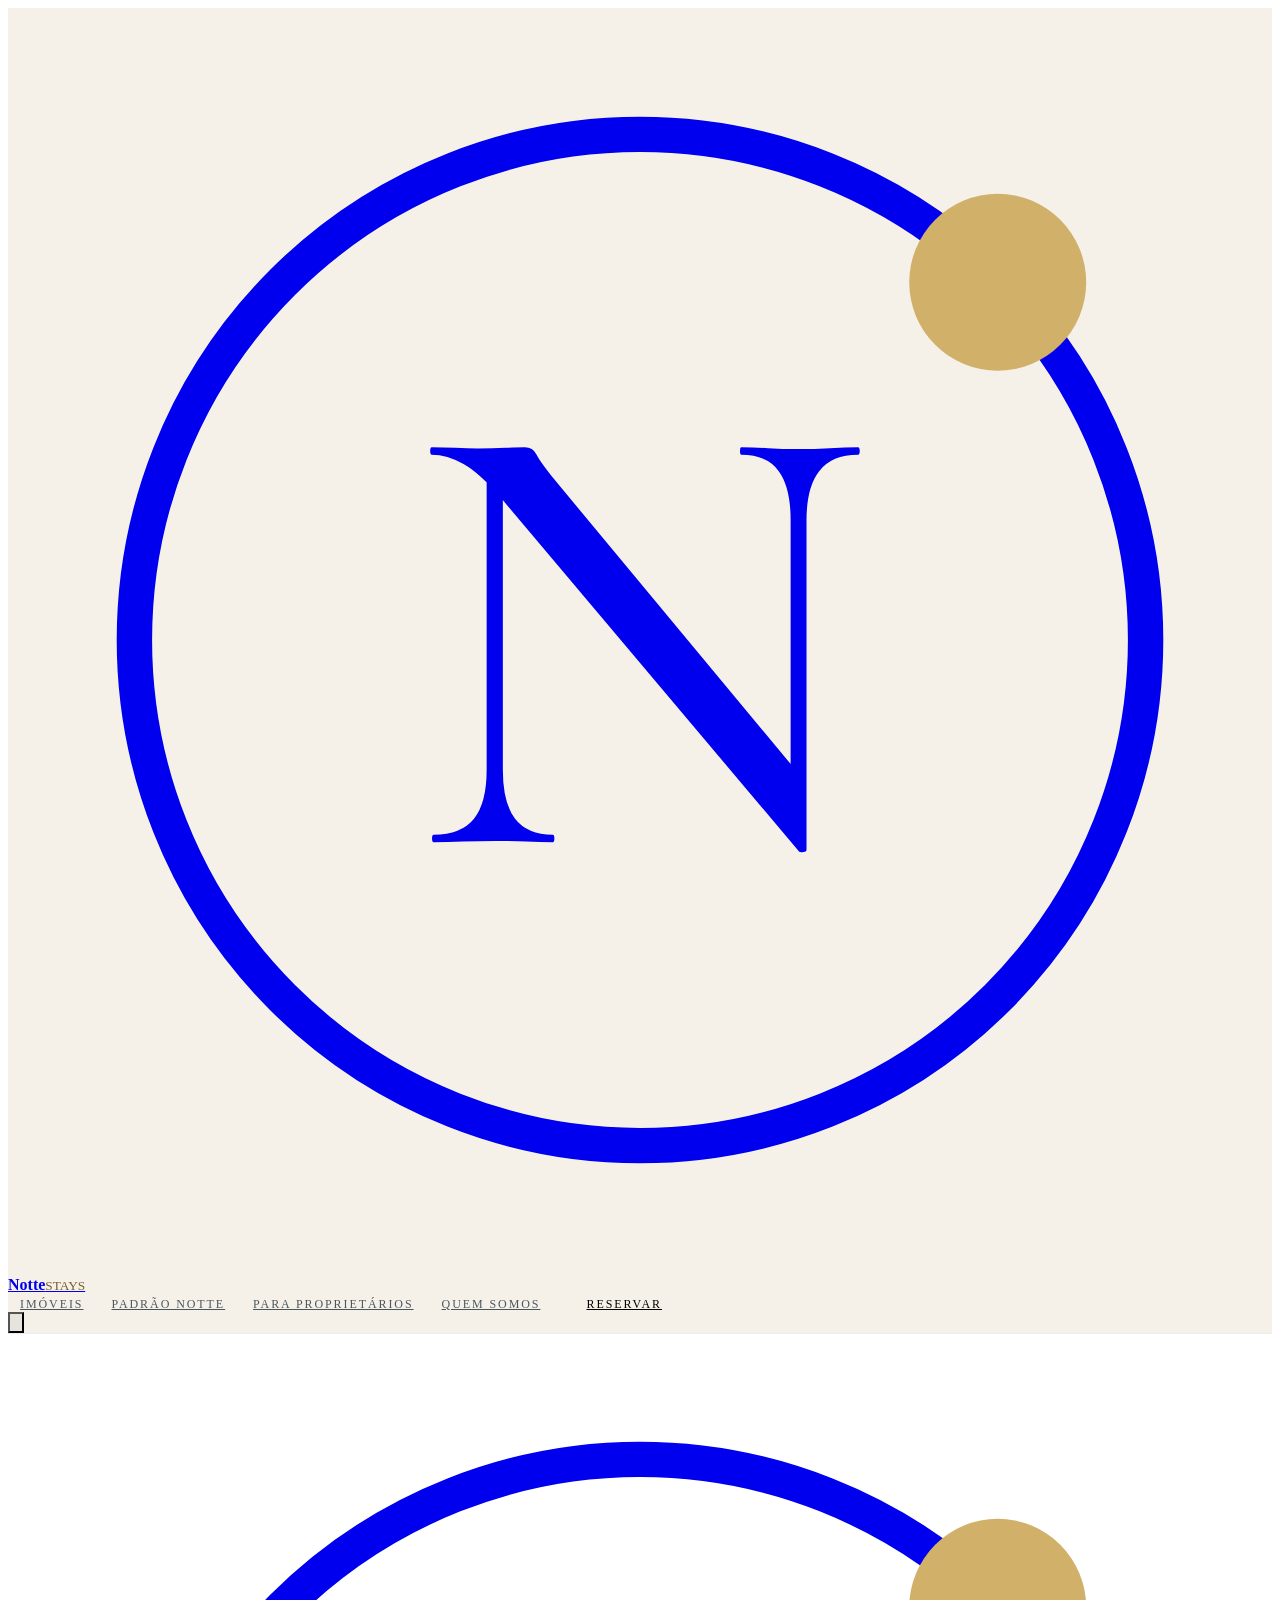
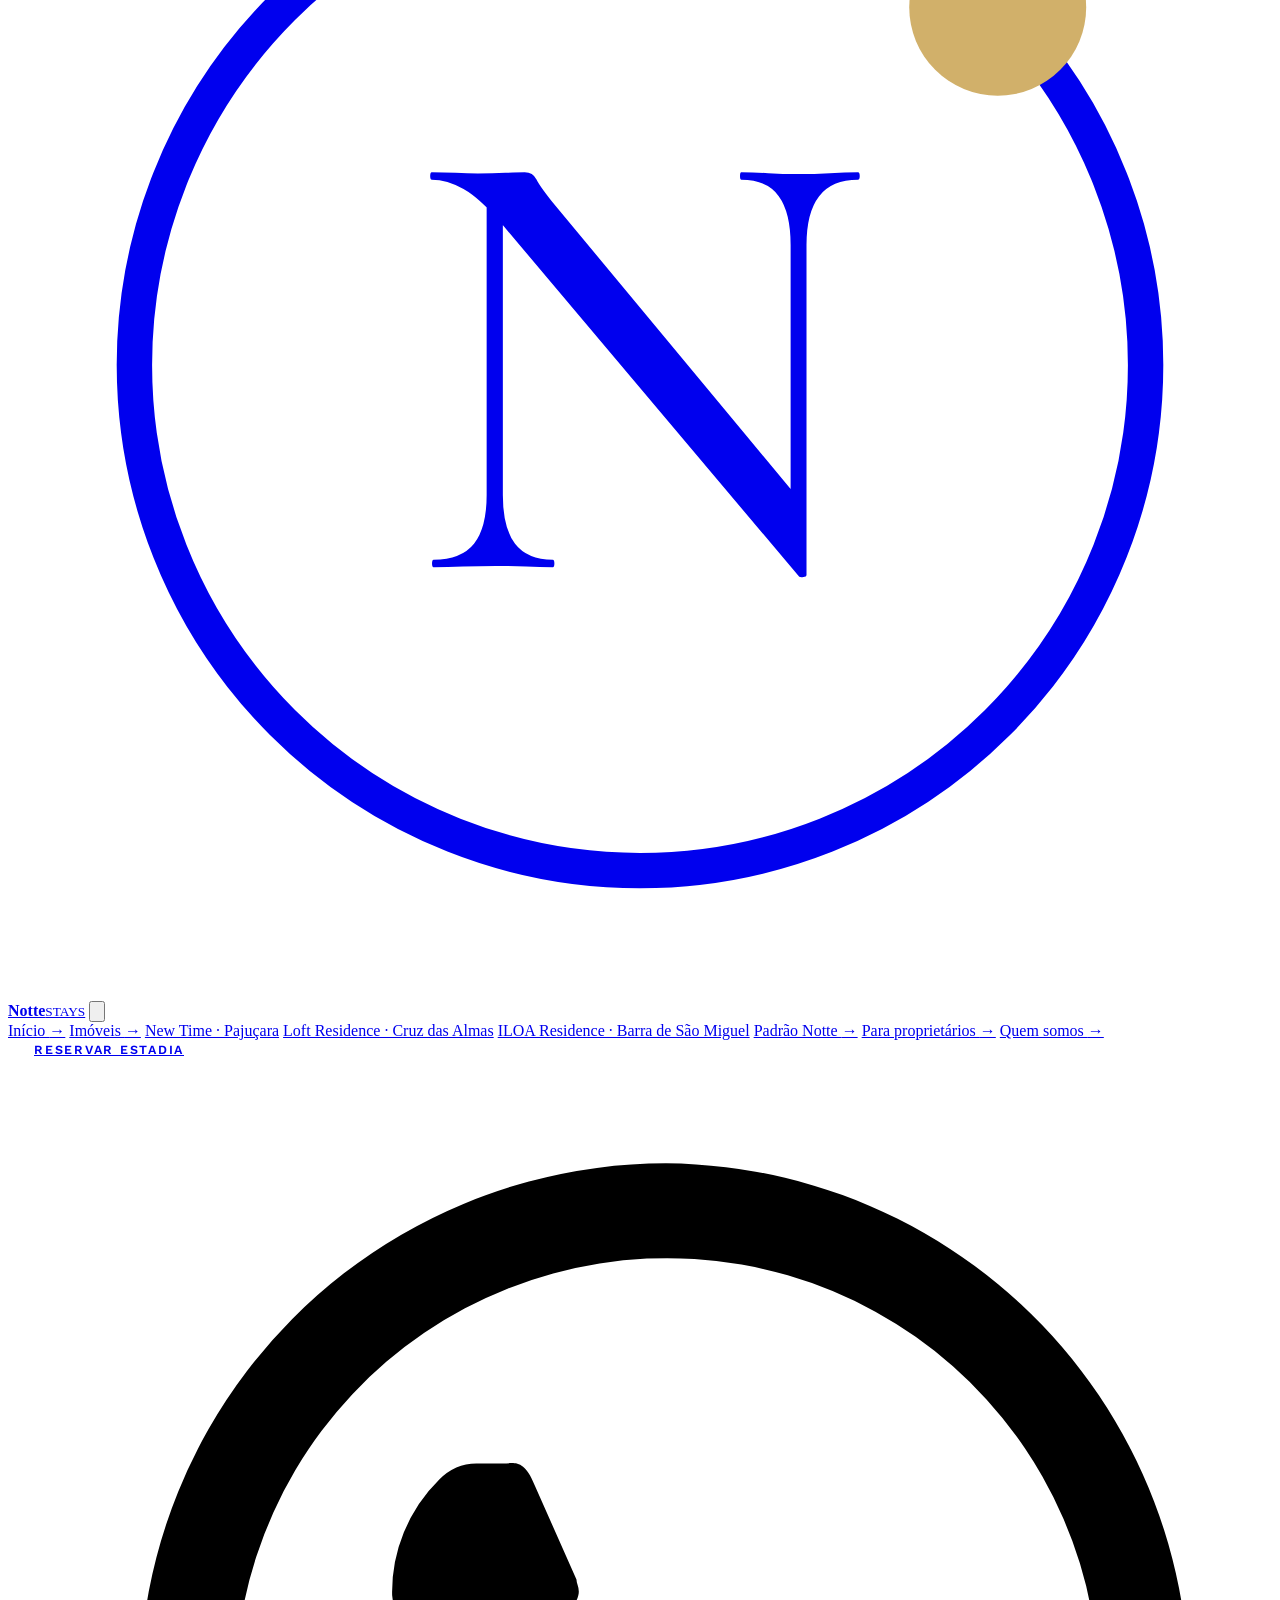
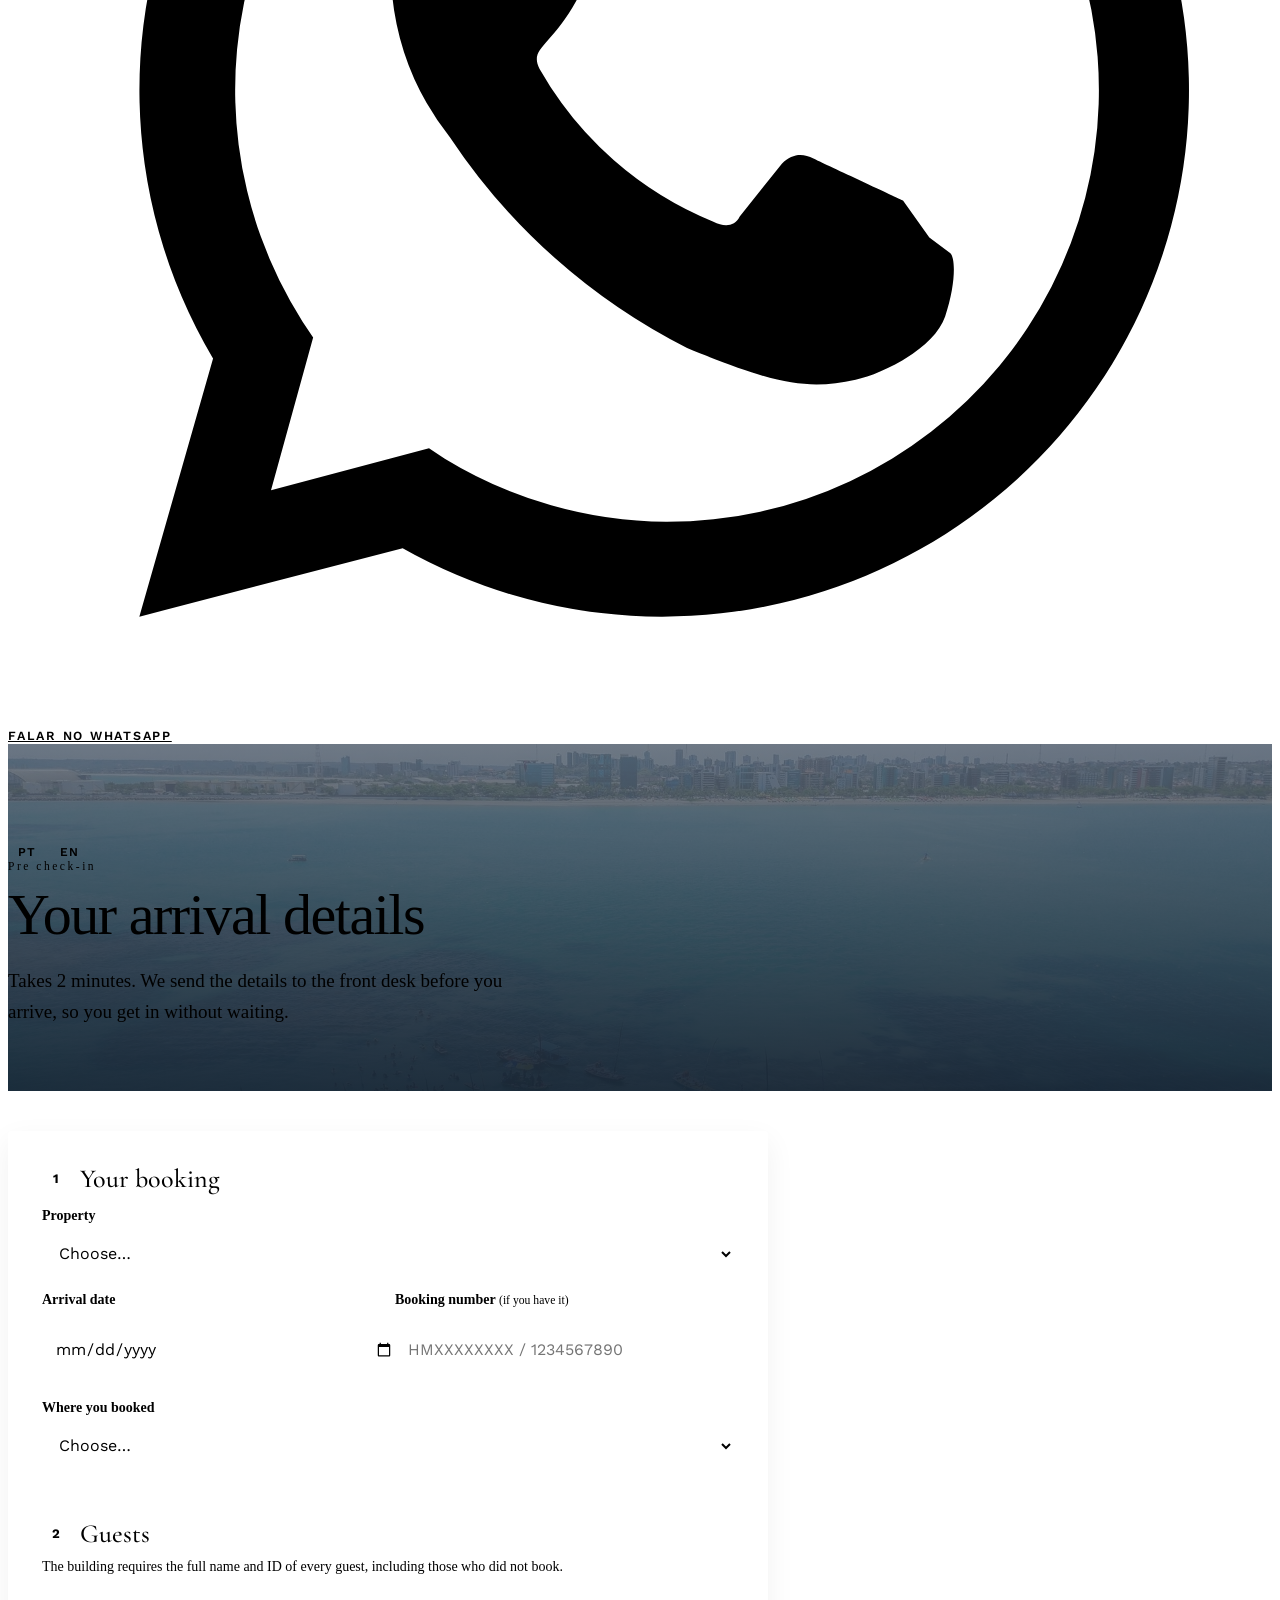
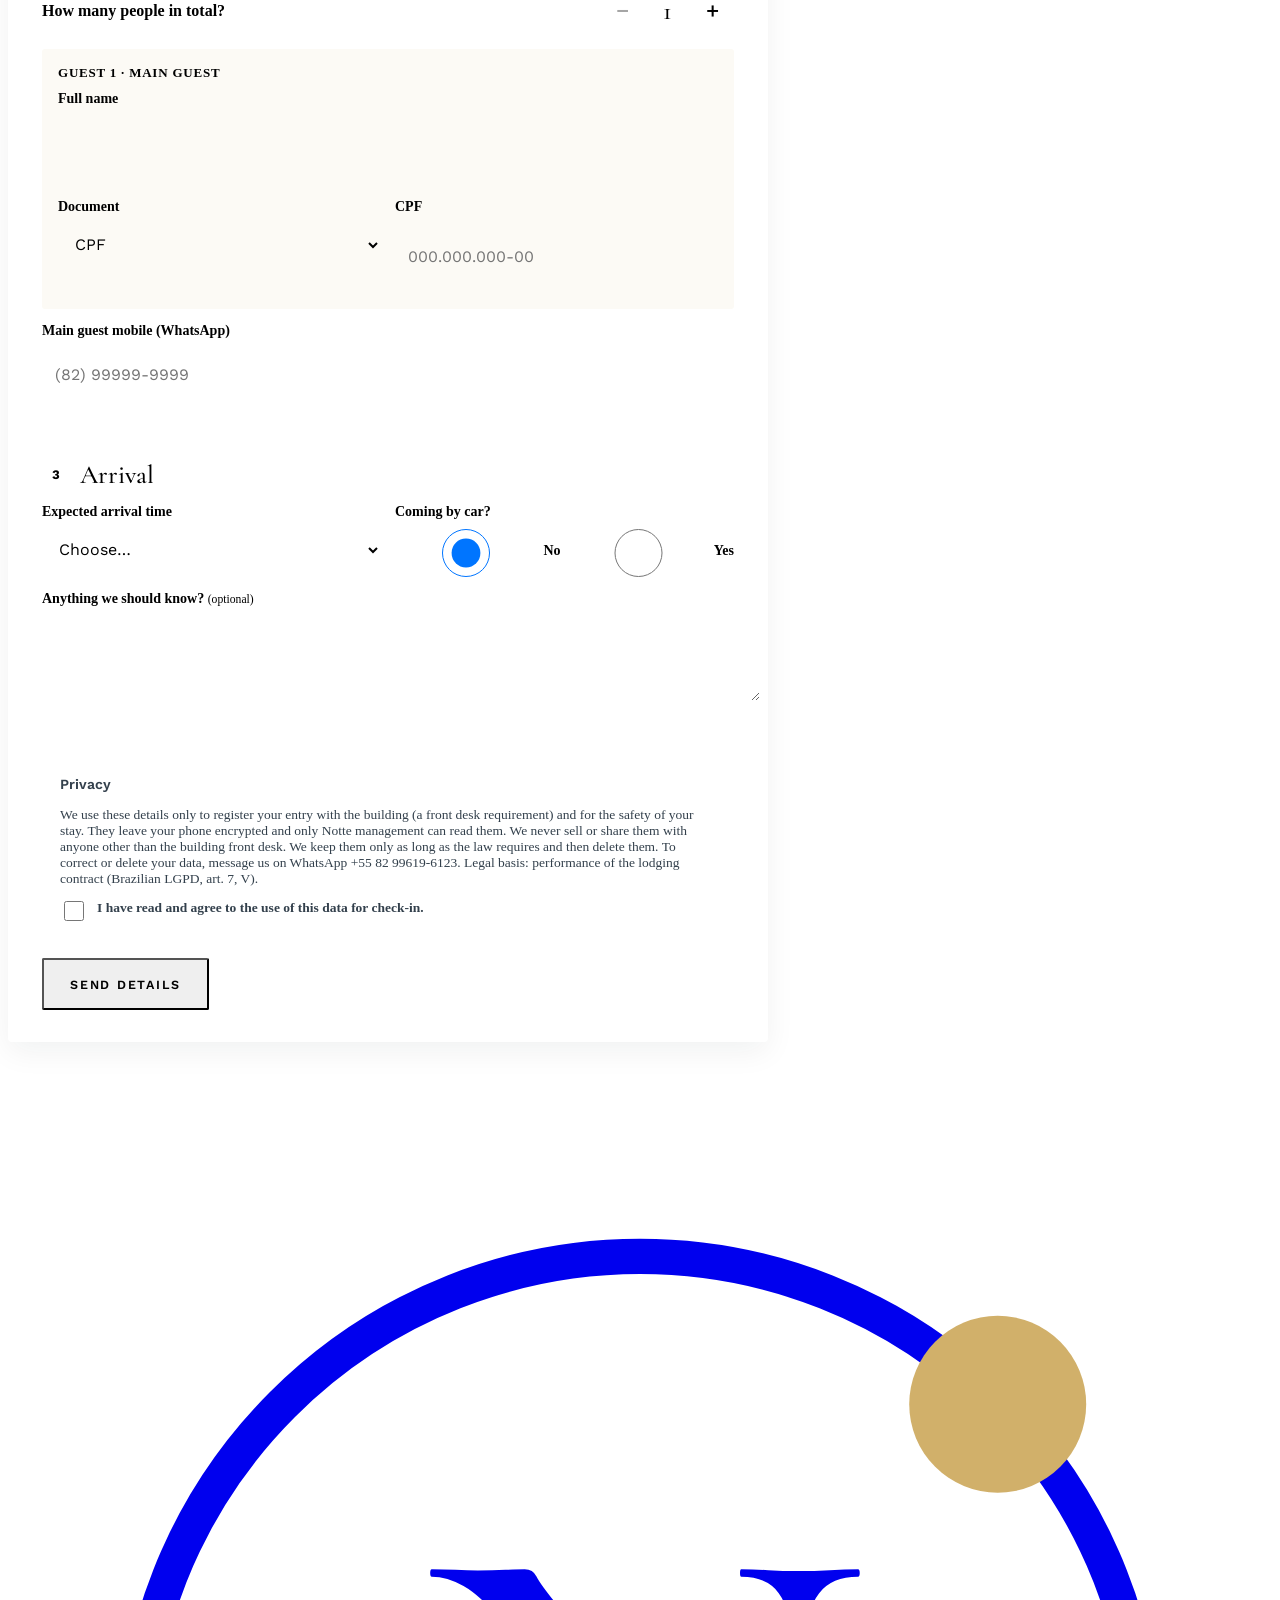
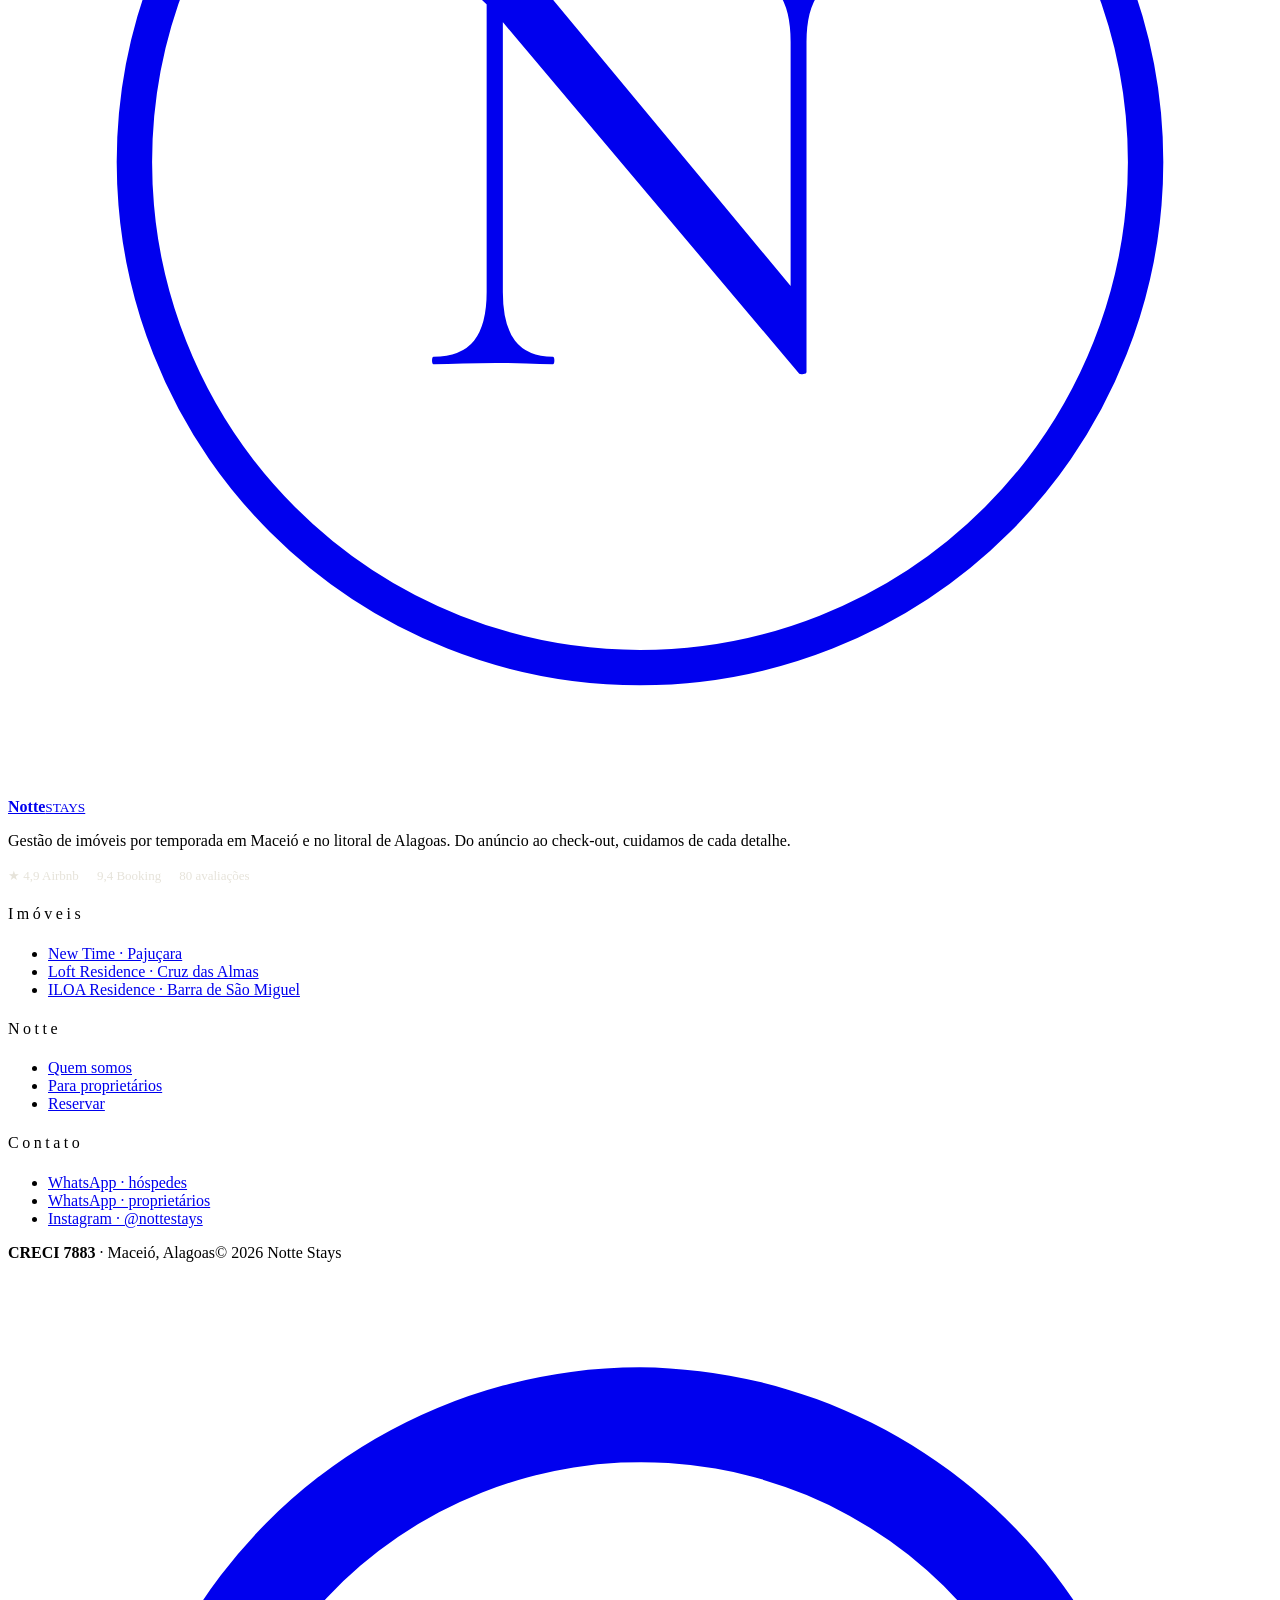
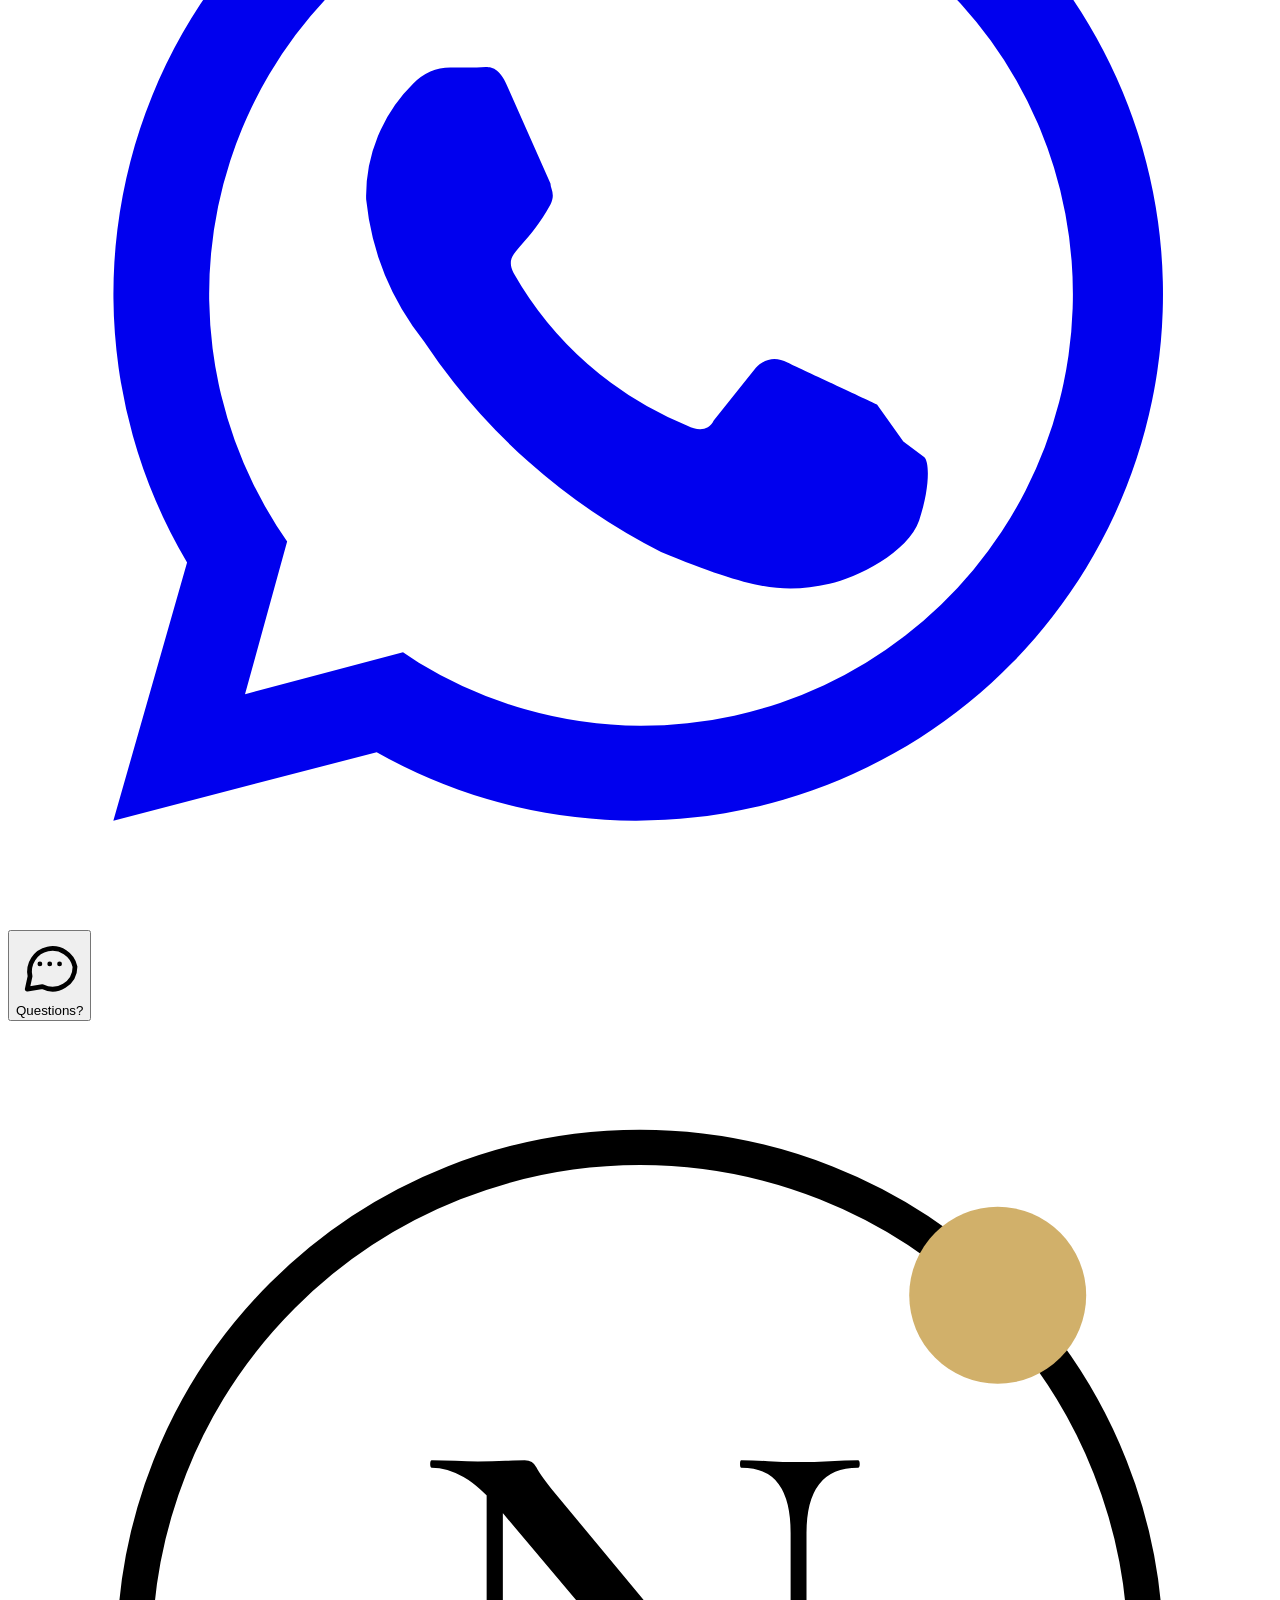
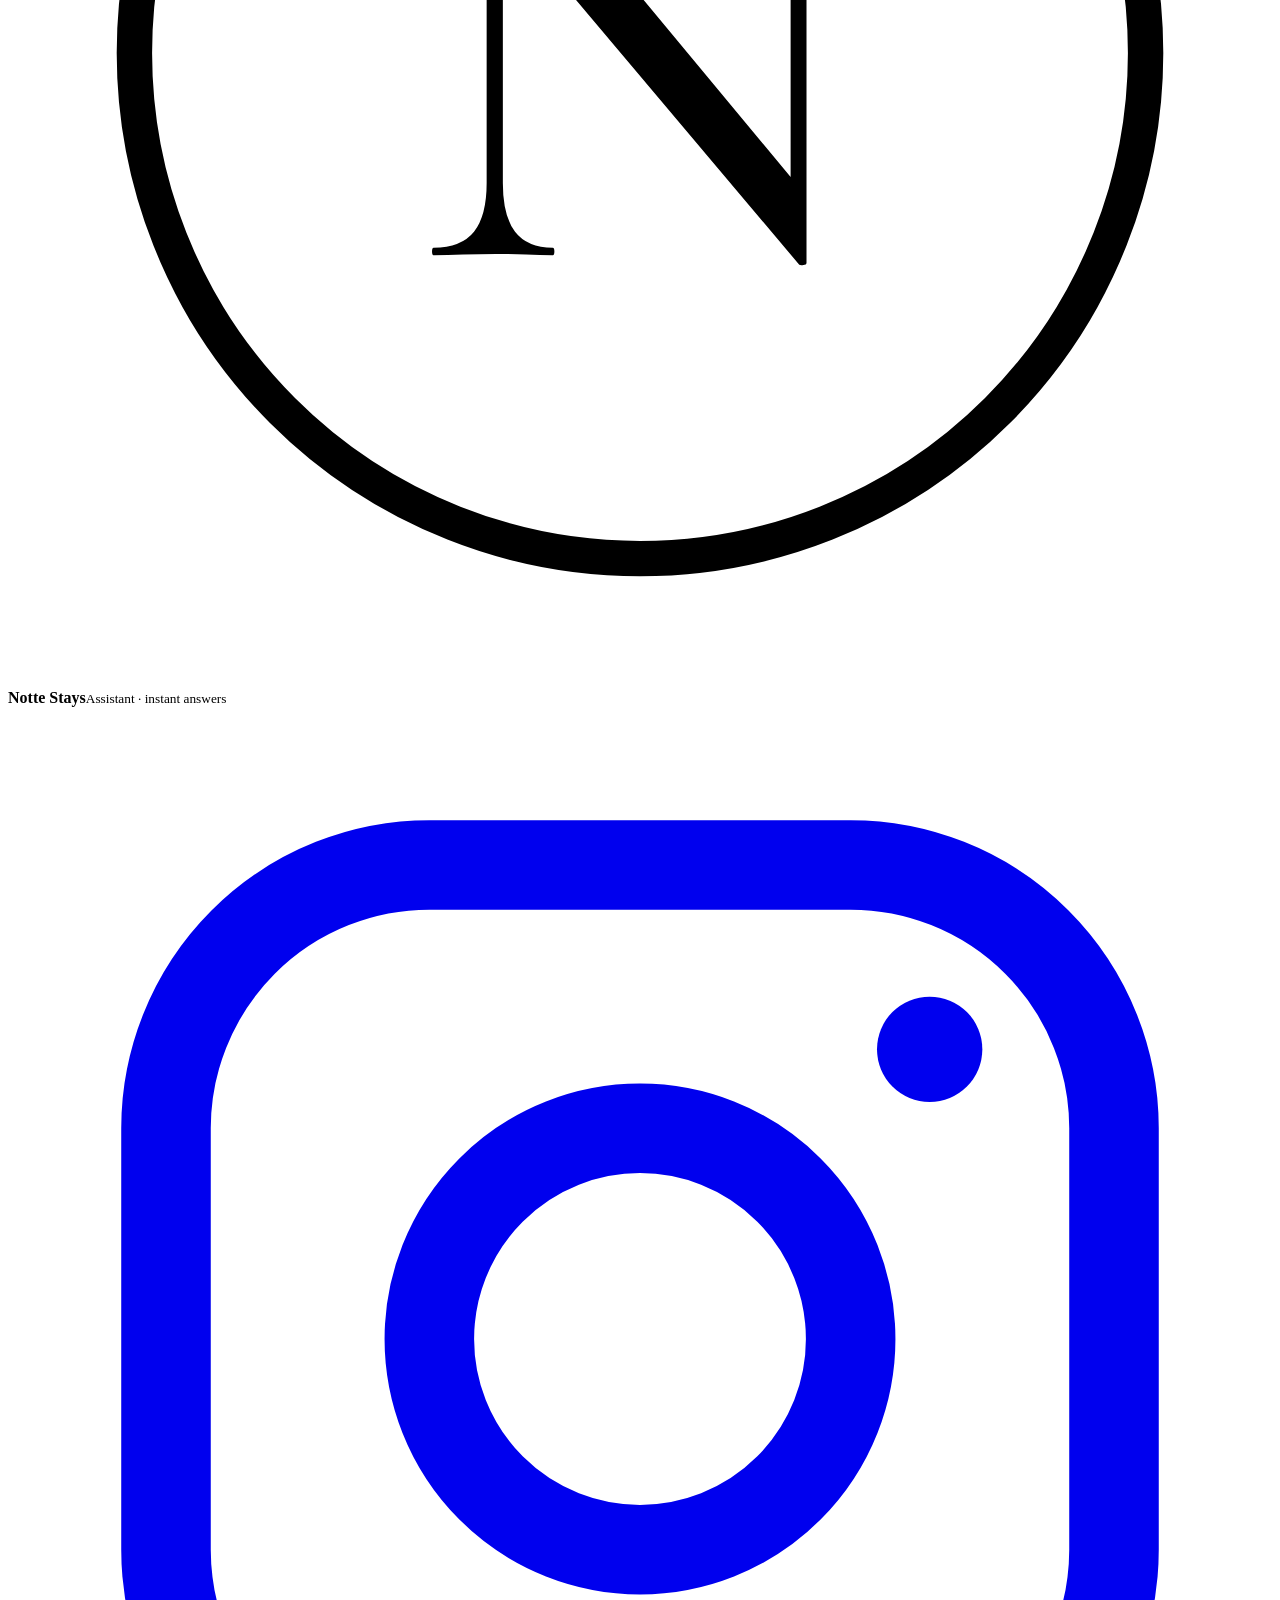
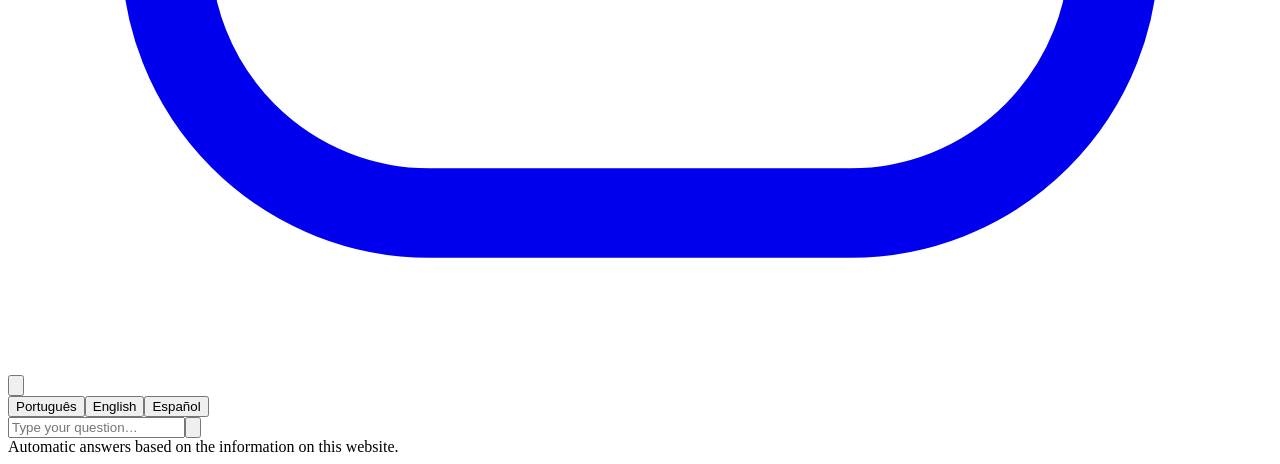
==== checkin/index.html @ 6a9ba330 "Site: reserva direta (29/10/2026, 17:36:18)" ====
<!doctype html>
<html lang="pt-BR" class="no-js">
<head>
<meta charset="utf-8">
<meta name="viewport" content="width=device-width, initial-scale=1, viewport-fit=cover">
<script>/* endereço antigo (GitHub Pages) leva para o oficial */ if (location.hostname.indexOf('github.io') > -1) location.replace('https://nottestays.com.br' + location.pathname.replace('/nottestays', '') + location.search + location.hash);</script>
<title>Pré-check-in · Notte Stays</title>
<meta name="description" content="Envie os dados dos hóspedes para a portaria antes da chegada.">
<meta name="robots" content="noindex, nofollow">
<meta name="theme-color" content="#0B1A2A">
<meta property="og:type" content="website">
<meta property="og:title" content="Pré-check-in · Notte Stays">
<meta property="og:description" content="Envie os dados dos hóspedes para a portaria antes da chegada.">
<meta property="og:image" content="https://nottestays.com.br/img/og.jpg">
<meta property="og:url" content="https://nottestays.com.br/checkin/">
<meta property="og:locale" content="pt_BR">
<meta name="twitter:card" content="summary_large_image">
<link rel="canonical" href="https://nottestays.com.br/checkin/">
<link rel="icon" type="image/png" sizes="32x32" href="../img/icone-32.png">
<link rel="apple-touch-icon" href="../img/icone-180.png">
<link rel="preconnect" href="https://fonts.googleapis.com">
<link rel="preconnect" href="https://fonts.gstatic.com" crossorigin>
<link href="https://fonts.googleapis.com/css2?family=Cormorant+Garamond:wght@300;400;500;600&family=Work+Sans:wght@400;500;600;700&display=swap" rel="stylesheet">
<link rel="stylesheet" href="../assets/site.css">
<link rel="stylesheet" href="../assets/chat.css">
<link rel="stylesheet" href="../assets/notte-v2.css?v=mvu06sf3">

<script>window.va = window.va || function () { (window.vaq = window.vaq || []).push(arguments); };</script>
<script defer src="/_vercel/insights/script.js"></script>
</head>
<body>
<header class="site-head always">
  <div class="wrap head-row">
    <a class="brand" href="../" aria-label="Notte, início"><svg viewBox="0 0 100 100" role="img" aria-label="Símbolo Notte"><circle cx="50" cy="50" r="40" fill="none" stroke="currentColor" stroke-width="2.8"/><text x="50" y="66" text-anchor="middle" font-family="Cormorant Garamond, serif" font-weight="500" font-size="50" fill="currentColor">N</text><circle cx="78.3" cy="21.7" r="7" fill="#D1B06A"/></svg><span><b>Notte</b><small>STAYS</small></span></a>
    <nav class="nav" aria-label="Principal">
      <a href="../imoveis/">Imóveis</a>
      <a href="../#padrao">Padrão Notte</a>
      <a href="../proprietarios/">Para proprietários</a>
      <a href="../#quem-somos">Quem somos</a>
      <a class="cta" href="../imoveis/#reservar">Reservar</a>
    </nav>
    <button class="menu-btn" type="button" data-menu="open" aria-label="Abrir menu" aria-controls="drawer"><svg viewBox="0 0 24 24" fill="none" stroke="currentColor" stroke-width="1.8" stroke-linecap="round" aria-hidden="true"><path d="M4 8h16M4 16h16"/></svg></button>
  </div>
</header>
<div class="drawer" id="drawer" role="dialog" aria-modal="true" aria-label="Menu">
  <div class="drawer-top">
    <a class="brand" href="../"><svg viewBox="0 0 100 100" role="img" aria-label="Símbolo Notte"><circle cx="50" cy="50" r="40" fill="none" stroke="currentColor" stroke-width="2.8"/><text x="50" y="66" text-anchor="middle" font-family="Cormorant Garamond, serif" font-weight="500" font-size="50" fill="currentColor">N</text><circle cx="78.3" cy="21.7" r="7" fill="#D1B06A"/></svg><span><b>Notte</b><small>STAYS</small></span></a>
    <button class="menu-btn" type="button" data-menu="close" aria-label="Fechar menu"><svg viewBox="0 0 24 24" fill="none" stroke="currentColor" stroke-width="1.8" stroke-linecap="round" aria-hidden="true"><path d="M6 6l12 12M18 6L6 18"/></svg></button>
  </div>
  <nav aria-label="Menu do celular">
    <a href="../">Início <span>→</span></a>
    <a href="../imoveis/">Imóveis <span>→</span></a>
    <a class="sub" href="../imoveis/new-time/">New Time · Pajuçara</a>
    <a class="sub" href="../imoveis/loft-residence/">Loft Residence · Cruz das Almas</a>
    <a class="sub" href="../imoveis/iloa/">ILOA Residence · Barra de São Miguel</a>
    <a href="../#padrao">Padrão Notte <span>→</span></a>
    <a href="../proprietarios/">Para proprietários <span>→</span></a>
    <a href="../#quem-somos">Quem somos <span>→</span></a>
  </nav>
  <div class="drawer-foot">
    <a class="btn sun block" href="../imoveis/#reservar">Reservar estadia</a>
    <a class="btn wa block" href="https://wa.me/5582996196123?text=Ol%C3%A1!%20Vim%20pelo%20site%20da%20Notte%20e%20quero%20me%20hospedar.%20Gostaria%20de%20consultar%20disponibilidade%20e%20valores." target="_blank" rel="noopener"><svg class="ico" viewBox="0 0 24 24" aria-hidden="true"><path fill="currentColor" d="M12 2a10 10 0 0 0-8.6 15.1L2 22l5-1.3A10 10 0 1 0 12 2zm0 18.2a8.2 8.2 0 0 1-4.2-1.2l-.3-.2-3 .8.8-2.9-.2-.3A8.2 8.2 0 1 1 12 20.2zm4.5-6.1c-.2-.1-1.5-.7-1.7-.8-.2-.1-.4-.1-.6.1l-.8 1c-.1.2-.3.2-.5.1a6.7 6.7 0 0 1-3.3-2.9c-.2-.4.2-.4.7-1.3.1-.2 0-.3 0-.4l-.8-1.8c-.2-.5-.4-.4-.6-.4h-.5a1 1 0 0 0-.7.3 3 3 0 0 0-.9 2.2 5.2 5.2 0 0 0 1.1 2.7 11.8 11.8 0 0 0 4.5 4c1.7.7 2.3.8 3.2.6.5-.1 1.5-.6 1.7-1.2.2-.6.2-1.1.1-1.2l-.4-.3z"/></svg> Falar no WhatsApp</a>
  </div>
</div>
<main id="conteudo">
<link rel="stylesheet" href="../assets/checkin.css">
<section class="ck-hero">
  <div class="ck-hero-media"><img id="ck-capa" src="../img/capa-inicio.jpg?v=2" alt=""></div>
  <div class="wrap ck-hero-body">
    <div class="ck-lang" role="group" aria-label="Idioma / Language">
      <button type="button" data-lang="pt" aria-pressed="true">PT</button>
      <button type="button" data-lang="en" aria-pressed="false">EN</button>
    </div>
    <span class="eyebrow sun" data-t="eyebrow">Pré-check-in</span>
    <h1 class="display" data-t="titulo">Dados para a sua chegada</h1>
    <p class="lede" id="ck-onde" data-t="lede">Leva 2 minutos. Enviamos os dados à portaria antes da sua chegada, e você entra sem fila.</p>
  </div>
</section>

<section class="section ck-sec">
  <div class="wrap ck-wrap">
    <noscript><p class="ck-erro">Para enviar os dados, ative o JavaScript do navegador, ou mande pela conversa da reserva.</p></noscript>

    <form id="ck-form" class="ck-card" novalidate autocomplete="off">
      <!-- campo armadilha para robôs: pessoas não veem -->
      <div class="ck-pote" aria-hidden="true"><label>Site <input type="text" name="site" tabindex="-1" autocomplete="off"></label></div>

      <fieldset class="ck-bloco">
        <legend><span class="ck-n">1</span><span data-t="b1">Sua reserva</span></legend>
        <div class="ck-grid">
          <label class="ck-campo ck-larga">
            <span data-t="imovel">Imóvel</span>
            <select name="imovel" id="ck-imovel" required>
              <option value="" data-t="escolha">Escolha…</option>
              <option value="1302">New Time · Apto 1302 · Pajuçara</option>
              <option value="1303">New Time · Apto 1303 · Pajuçara</option>
              <option value="1304">New Time · Apto 1304 · Pajuçara</option>
              <option value="607">Loft Residence · Studio 607 · Cruz das Almas</option>
              <option value="807">Loft Residence · Studio 807 · Cruz das Almas</option>
              <option value="iloa">ILOA Residence · Apto 202 E · Barra de São Miguel</option>
            </select>
          </label>
          <label class="ck-campo">
            <span data-t="chegada">Data de chegada</span>
            <input type="date" name="checkin" id="ck-checkin" required>
          </label>
          <label class="ck-campo">
            <span><span data-t="codigo">Número da reserva</span> <small data-t="opcional">(se tiver à mão)</small></span>
            <input type="text" name="codigo" id="ck-codigo" inputmode="text" maxlength="20" autocapitalize="characters" placeholder="HMXXXXXXXX / 1234567890">
          </label>
          <label class="ck-campo ck-larga">
            <span data-t="plataforma">Onde você reservou</span>
            <select name="plataforma" id="ck-plataforma">
              <option value="" data-t="escolha">Escolha…</option>
              <option value="Booking">Booking.com</option>
              <option value="Airbnb">Airbnb</option>
              <option value="Direto" data-t="direto">Direto com a Notte</option>
            </select>
          </label>
        </div>
      </fieldset>

      <fieldset class="ck-bloco">
        <legend><span class="ck-n">2</span><span data-t="b2">Hóspedes</span></legend>
        <p class="ck-ajuda" data-t="b2ajuda">A portaria pede o nome completo e o CPF de todos, inclusive de quem não fez a reserva.</p>
        <div class="ck-qtd">
          <span data-t="quantos">Quantas pessoas, ao todo?</span>
          <div class="ck-step">
            <button type="button" id="ck-menos" aria-label="menos">−</button>
            <output id="ck-num" aria-live="polite">1</output>
            <button type="button" id="ck-mais" aria-label="mais">+</button>
          </div>
        </div>
        <div id="ck-hospedes"></div>
        <label class="ck-campo ck-tel">
          <span data-t="tel">Celular (WhatsApp) do titular</span>
          <input type="tel" name="telefone" id="ck-tel" maxlength="25" inputmode="tel" autocomplete="off" placeholder="(82) 99999-9999" required>
        </label>
      </fieldset>

      <fieldset class="ck-bloco">
        <legend><span class="ck-n">3</span><span data-t="b3">Chegada</span></legend>
        <div class="ck-grid">
          <label class="ck-campo">
            <span data-t="hora">Hora prevista de chegada</span>
            <select name="hora" id="ck-hora" required>
              <option value="" data-t="escolha">Escolha…</option>
              <option value="15h-17h">15h – 17h</option>
              <option value="17h-19h">17h – 19h</option>
              <option value="19h-21h">19h – 21h</option>
              <option value="21h-23h">21h – 23h</option>
              <option value="depois das 23h" data-t="tarde">Depois das 23h</option>
              <option value="ainda não sei" data-t="naosei">Ainda não sei</option>
            </select>
          </label>
          <div class="ck-campo">
            <span data-t="carro">Vem de carro?</span>
            <div class="ck-sn" role="radiogroup">
              <label><input type="radio" name="vemCarro" value="nao" checked> <span data-t="nao">Não</span></label>
              <label><input type="radio" name="vemCarro" value="sim"> <span data-t="sim">Sim</span></label>
            </div>
          </div>
          <div class="ck-carro ck-larga" id="ck-carro" hidden>
            <label class="ck-campo">
              <span data-t="placa">Placa</span>
              <input type="text" name="placa" id="ck-placa" maxlength="8" autocapitalize="characters" placeholder="ABC1D23">
            </label>
            <label class="ck-campo">
              <span><span data-t="modelo">Modelo e cor</span> <small data-t="opcional2">(opcional)</small></span>
              <input type="text" name="modelo" maxlength="40" placeholder="Onix prata">
            </label>
          </div>
          <label class="ck-campo ck-larga">
            <span><span data-t="obs">Algo que devemos saber?</span> <small data-t="opcional2">(opcional)</small></span>
            <textarea name="obs" maxlength="300" rows="2"></textarea>
          </label>
        </div>
      </fieldset>

      <div class="ck-priv">
        <h2 class="ck-priv-t" data-t="privT">Privacidade</h2>
        <p data-t="priv">Usamos estes dados só para liberar a sua entrada no condomínio (exigência da portaria) e para a segurança da estadia. Eles saem do seu celular cifrados e só a administração da Notte consegue ler. Não vendemos nem compartilhamos com mais ninguém além da portaria do prédio. Guardamos pelo tempo que a lei exige e depois apagamos. Para corrigir ou pedir a exclusão, fale com a gente pelo WhatsApp (82) 99619-6123. Base legal: execução do contrato de hospedagem (LGPD, art. 7º, V).</p>
        <label class="ck-aceite"><input type="checkbox" id="ck-aceite" required> <span data-t="aceite">Li e concordo com o uso dos dados para o check-in.</span></label>
      </div>

      <p class="ck-erro" id="ck-erro" role="alert" hidden></p>
      <button class="btn sun block ck-enviar" type="submit" id="ck-enviar"><span data-t="enviar">Enviar dados</span></button>
    </form>

    <div class="ck-card ck-ok" id="ck-ok" hidden tabindex="-1">
      <span class="ck-selo" aria-hidden="true">✓</span>
      <h2 class="h-lg" data-t="okT">Dados recebidos. Obrigado!</h2>
      <p class="lede" data-t="okP">Vamos repassar à portaria antes da sua chegada. O código ou as instruções de entrada chegam pela conversa da reserva.</p>
      <div class="ck-links">
        <a class="btn sun" id="ck-guia" href="../imoveis/"><span data-t="guia">Ver o guia do hóspede</span> <span aria-hidden="true">→</span></a>
        <a class="btn ghost-dark" href="https://www.instagram.com/nottestays/" target="_blank" rel="noopener"><svg class="ico" viewBox="0 0 24 24" aria-hidden="true"><path fill="currentColor" d="M12 7.3A4.7 4.7 0 1 0 16.7 12 4.7 4.7 0 0 0 12 7.3zm0 7.7a3 3 0 1 1 3-3 3 3 0 0 1-3 3zm4.9-8.9a1.1 1.1 0 1 0 1.1 1.1 1.1 1.1 0 0 0-1.1-1.1zM21.9 7a6.4 6.4 0 0 0-1.8-4.1A6.4 6.4 0 0 0 16 1.1C14.4 1 9.6 1 8 1.1a6.4 6.4 0 0 0-4.1 1.8A6.4 6.4 0 0 0 2.1 7C2 8.6 2 15.4 2.1 17a6.4 6.4 0 0 0 1.8 4.1A6.4 6.4 0 0 0 8 22.9c1.6.1 6.4.1 8 0a6.4 6.4 0 0 0 4.1-1.8 6.4 6.4 0 0 0 1.8-4.1c.1-1.6.1-8.4 0-10zM19.8 19a3.3 3.3 0 0 1-1.8 1.8c-1.3.5-4.3.4-6 .4s-4.7.1-6-.4A3.3 3.3 0 0 1 4.2 19c-.5-1.3-.4-4.3-.4-6s-.1-4.7.4-6A3.3 3.3 0 0 1 6 5.2c1.3-.5 4.3-.4 6-.4s4.7-.1 6 .4A3.3 3.3 0 0 1 19.8 7c.5 1.3.4 4.3.4 6s.1 4.7-.4 6z"/></svg> @nottestays</a>
        <a class="btn ghost-dark" href="../"><span data-t="site">Site da Notte</span></a>
      </div>
      <p class="note" data-t="okCorrigir">Errou algum dado? É só enviar de novo: vale o último envio.</p>
    </div>
  </div>
</section>

<template id="ck-tpl-hospede">
  <div class="ck-hosp">
    <div class="ck-hosp-top"><b class="ck-hosp-n"></b></div>
    <div class="ck-grid">
      <label class="ck-campo ck-larga">
        <span data-t="nome">Nome completo</span>
        <input type="text" class="ck-nome" maxlength="80" autocomplete="off" autocapitalize="words" required>
      </label>
      <label class="ck-campo">
        <span data-t="doc">Documento</span>
        <select class="ck-tipo">
          <option value="CPF">CPF</option>
          <option value="Passaporte" data-t="passaporte">Passaporte (estrangeiro)</option>
          <option value="Crianca" data-t="crianca">Criança sem CPF</option>
        </select>
      </label>
      <label class="ck-campo ck-doc-campo">
        <span class="ck-doc-rot">CPF</span>
        <input type="text" class="ck-doc" maxlength="20" inputmode="numeric" placeholder="000.000.000-00">
      </label>
      <label class="ck-campo ck-pais-campo" hidden>
        <span data-t="pais">País</span>
        <input type="text" class="ck-pais" maxlength="40">
      </label>
      <label class="ck-aceite ck-menor-campo ck-larga" hidden><input type="checkbox" class="ck-menor"> <span data-t="menor">Menor de 18 anos</span></label>
    </div>
  </div>
</template>

<script src="../assets/checkin.js" defer></script>

</main>
<footer class="site-foot">
  <div class="wrap">
    <div class="foot-grid">
      <div>
        <a class="brand" href="../"><svg viewBox="0 0 100 100" role="img" aria-label="Símbolo Notte"><circle cx="50" cy="50" r="40" fill="none" stroke="currentColor" stroke-width="2.8"/><text x="50" y="66" text-anchor="middle" font-family="Cormorant Garamond, serif" font-weight="500" font-size="50" fill="currentColor">N</text><circle cx="78.3" cy="21.7" r="7" fill="#D1B06A"/></svg><span><b>Notte</b><small>STAYS</small></span></a>
        <p class="about">Gestão de imóveis por temporada em Maceió e no litoral de Alagoas. Do anúncio ao check-out, cuidamos de cada detalhe.</p>
        <p class="foot-proof"><span><b>★ 4,9</b> Airbnb</span><span><b>9,4</b> Booking</span><span>80 avaliações</span></p>
      </div>
      <div>
        <h4>Imóveis</h4>
        <ul>
          <li><a href="../imoveis/new-time/">New Time · Pajuçara</a></li>
          <li><a href="../imoveis/loft-residence/">Loft Residence · Cruz das Almas</a></li>
          <li><a href="../imoveis/iloa/">ILOA Residence · Barra de São Miguel</a></li>
        </ul>
      </div>
      <div>
        <h4>Notte</h4>
        <ul>
          <li><a href="../#quem-somos">Quem somos</a></li>
          <li><a href="../proprietarios/">Para proprietários</a></li>
          <li><a href="../imoveis/#reservar">Reservar</a></li>
        </ul>
      </div>
      <div>
        <h4>Contato</h4>
        <ul>
          <li><a href="https://wa.me/5582996196123?text=Ol%C3%A1!%20Vim%20pelo%20site%20da%20Notte%20e%20quero%20me%20hospedar.%20Gostaria%20de%20consultar%20disponibilidade%20e%20valores." target="_blank" rel="noopener">WhatsApp · hóspedes</a></li>
          <li><a href="https://wa.me/5582996196123?text=Ol%C3%A1!%20Vim%20pelo%20site%20da%20Notte.%20Tenho%20um%20im%C3%B3vel%20e%20gostaria%20de%20saber%20como%20funciona%20a%20administra%C3%A7%C3%A3o." target="_blank" rel="noopener">WhatsApp · proprietários</a></li>
          <li><a href="https://www.instagram.com/nottestays/" target="_blank" rel="noopener">Instagram · @nottestays</a></li>
        </ul>
      </div>
    </div>
    <div class="foot-bottom"><span><b>CRECI 7883</b> · Maceió, Alagoas</span><span>© 2026 Notte Stays</span></div>
  </div>
</footer>
<a class="wa-float" href="https://wa.me/5582996196123?text=Ol%C3%A1!%20Vim%20pelo%20site%20da%20Notte%20e%20quero%20me%20hospedar.%20Gostaria%20de%20consultar%20disponibilidade%20e%20valores." target="_blank" rel="noopener" aria-label="Falar no WhatsApp"><svg class="ico" viewBox="0 0 24 24" aria-hidden="true"><path fill="currentColor" d="M12 2a10 10 0 0 0-8.6 15.1L2 22l5-1.3A10 10 0 1 0 12 2zm0 18.2a8.2 8.2 0 0 1-4.2-1.2l-.3-.2-3 .8.8-2.9-.2-.3A8.2 8.2 0 1 1 12 20.2zm4.5-6.1c-.2-.1-1.5-.7-1.7-.8-.2-.1-.4-.1-.6.1l-.8 1c-.1.2-.3.2-.5.1a6.7 6.7 0 0 1-3.3-2.9c-.2-.4.2-.4.7-1.3.1-.2 0-.3 0-.4l-.8-1.8c-.2-.5-.4-.4-.6-.4h-.5a1 1 0 0 0-.7.3 3 3 0 0 0-.9 2.2 5.2 5.2 0 0 0 1.1 2.7 11.8 11.8 0 0 0 4.5 4c1.7.7 2.3.8 3.2.6.5-.1 1.5-.6 1.7-1.2.2-.6.2-1.1.1-1.2l-.4-.3z"/></svg></a>
<nav class="barra-cel" aria-label="Atalhos"><a href="../imoveis/">Ver imóveis</a><a href="https://wa.me/5582996196123?text=Ol%C3%A1!%20Vim%20pelo%20site%20da%20Notte%20e%20quero%20me%20hospedar.%20Gostaria%20de%20consultar%20disponibilidade%20e%20valores." target="_blank" rel="noopener"><svg class="ico" viewBox="0 0 24 24" aria-hidden="true"><path fill="currentColor" d="M12 2a10 10 0 0 0-8.6 15.1L2 22l5-1.3A10 10 0 1 0 12 2zm0 18.2a8.2 8.2 0 0 1-4.2-1.2l-.3-.2-3 .8.8-2.9-.2-.3A8.2 8.2 0 1 1 12 20.2zm4.5-6.1c-.2-.1-1.5-.7-1.7-.8-.2-.1-.4-.1-.6.1l-.8 1c-.1.2-.3.2-.5.1a6.7 6.7 0 0 1-3.3-2.9c-.2-.4.2-.4.7-1.3.1-.2 0-.3 0-.4l-.8-1.8c-.2-.5-.4-.4-.6-.4h-.5a1 1 0 0 0-.7.3 3 3 0 0 0-.9 2.2 5.2 5.2 0 0 0 1.1 2.7 11.8 11.8 0 0 0 4.5 4c1.7.7 2.3.8 3.2.6.5-.1 1.5-.6 1.7-1.2.2-.6.2-1.1.1-1.2l-.4-.3z"/></svg> WhatsApp</a></nav>
<script>(function(){var b=document.querySelector('.barra-cel');if(!b)return;var f=function(){b.classList.toggle('on',window.scrollY>window.innerHeight*0.6)};f();window.addEventListener('scroll',f,{passive:true});})();</script>
<script src="../assets/site.js"></script>
<script src="../assets/chat.js" defer></script>
</body>
</html>
---- assets/notte-v2.css ----
/* Notte Stays · camada visual v2 (rascunho de 21/10/2026)
   Vem DEPOIS do site.css e só refina: o que as gestoras de alto padrão fazem (Onefinestay, Le Collectionist,
   Plum Guide, Charlie): serifada leve e grande com uma palavra em itálico, rótulos pequenos em caixa alta espaçada,
   marfim como fundo, azul-noite no texto, dourado só em detalhe, cantos quase retos, fotos grandes, muito espaço.
   Contraste: dourado sobre marfim não serve para texto (1,8:1); texto dourado só sobre azul-noite (8,4:1). */

:root{
  --r:3px;
  --r-lg:4px;
  --paper:#FBF8F2;          /* creme claro no lugar do branco puro */
  --gold-ink:#7A5F28;       /* dourado escurecido, para texto sobre marfim (5,3:1) */
  --head:72px;
}
body{background:var(--foam)}
::selection{background:rgba(209,176,106,.35)}

/* ---------- Tipografia ---------- */
h1,h2,h3{font-weight:400}
h1 em,h2 em,h3 em{font-style:italic;font-weight:400}
.dark h1 em,.dark h2 em,.hero h1 em,.cta-band h2 em{color:var(--sun)}
.display{font-size:clamp(40px,7.6vw,84px);line-height:1.07;letter-spacing:-0.025em}
.h-xl{font-size:clamp(34px,5.2vw,58px);letter-spacing:-0.02em;line-height:1.04}
.h-lg{font-size:clamp(28px,3.8vw,42px);letter-spacing:-0.015em}
.lede{font-size:clamp(16.5px,1.6vw,19px);line-height:1.65}
.eyebrow{font-weight:500;font-size:11.5px;letter-spacing:.22em;color:var(--sea)}
.eyebrow::before{display:none}            /* sem o tracinho antes de cada rótulo: mais limpo */
.dark .eyebrow,.hero .eyebrow,.eyebrow.sun{color:var(--sun)}

/* ---------- Botões: retos, rótulo em caixa alta espaçada ---------- */
.btn{border-radius:2px;font:600 12.5px/1.2 'Work Sans',sans-serif;letter-spacing:.14em;text-transform:uppercase;min-height:52px;padding:14px 26px}
.btn small{text-transform:none;letter-spacing:.01em;font-weight:500}
.btn.ghost{box-shadow:inset 0 0 0 1px currentColor}
.btn.wa{background:var(--deep);color:var(--foam)}            /* o verde do WhatsApp destoava; o ícone já diz o que é */
.btn.wa:hover{background:var(--deep-2)}
.dark .btn.wa,.cta-band .btn.wa{background:var(--sun);color:var(--deep)}
.wa-btn{border-radius:2px;text-transform:none;letter-spacing:.01em;font-size:15px}
.link{color:var(--deep);font-weight:600;border-bottom:1px solid var(--sun);padding-bottom:2px}
.link:hover{text-decoration:none;border-color:var(--deep)}

/* ---------- Cabeçalho: transparente sobre a foto, marfim ao rolar ---------- */
.site-head{color:var(--foam)}
.site-head.solid,.site-head.always{background:rgba(245,241,232,.94);color:var(--deep);box-shadow:0 1px 0 rgba(11,26,42,.08)}
.site-head.solid .nav a,.site-head.always .nav a{color:rgba(11,26,42,.72)}
.site-head.solid .nav a:hover,.site-head.always .nav a:hover{color:var(--deep);background:transparent}
.site-head.solid .nav a[aria-current="page"],.site-head.always .nav a[aria-current="page"]{color:var(--deep)}
.site-head.solid .menu-btn,.site-head.always .menu-btn{background:rgba(11,26,42,.06);color:var(--deep)}
.site-head.solid .brand small,.site-head.always .brand small{color:var(--gold-ink)}
.nav a{font-weight:500;font-size:12px;letter-spacing:.16em;text-transform:uppercase;border-radius:0;padding:8px 12px}
.nav a:hover{background:transparent;color:var(--foam)}
.nav .cta{border-radius:2px;margin-left:12px;padding:11px 18px;background:var(--sun);color:var(--deep)}
.site-head.solid .nav .cta,.site-head.always .nav .cta{background:var(--deep);color:var(--foam)}
.site-head.solid .nav .cta:hover,.site-head.always .nav .cta:hover{background:var(--deep-2);color:var(--foam)}
.drawer nav a{font-weight:400}

/* ---------- Abas dos prédios ----------
   Defeito antigo: com as duas barras de abas, a primeira vira "relative" mas herdava o top da barra fixa e descia
   72 px, deixando um vão sob a capa e ficando por cima da segunda barra. */
.tabs:has(+ .tabs.sub){top:0}
.tabs a{font-weight:500}

/* ---------- Capa ---------- */
/* escurecimento firme por trás do texto (o erro da Onefinestay no celular é título branco sumindo na foto clara) */
.hero::after{background:linear-gradient(180deg,rgba(11,26,42,.62) 0%,rgba(11,26,42,.38) 22%,rgba(11,26,42,.52) 48%,rgba(11,26,42,.94) 100%)}
.hero .eyebrow{text-shadow:0 1px 12px rgba(11,26,42,.6)}
.hero-meta{font-weight:500;letter-spacing:.16em;font-size:11.5px}
.hero-rating{display:flex;flex-wrap:wrap;align-items:center;gap:6px 18px;margin-top:22px;font-size:14px;color:#E6E3DA}
.hero-rating b{font-family:'Cormorant Garamond',serif;font-weight:500;font-size:22px;color:var(--foam);letter-spacing:0}
.hero-rating .st{color:var(--sun);margin-right:4px}
.hero-rating span{display:inline-flex;align-items:baseline;gap:6px}
.hero-rating i{width:1px;height:16px;background:rgba(245,241,232,.3)}
@media (max-width:600px){.hero-rating i{display:none}}

/* ---------- Seções ---------- */
.section.white{background:var(--paper)}
@media (min-width:880px){.section{padding:136px 0}.section.tight{padding:88px 0}}
.sec-head{gap:18px;margin-bottom:52px}

/* ---------- Cartões e blocos: cantos quase retos, sem sombra ---------- */
.estate{border-radius:var(--r-lg);aspect-ratio:4/5}
@media (min-width:600px) and (max-width:879px){.estates{grid-template-columns:1fr 1fr}.estates .estate:last-child{grid-column:1/-1;aspect-ratio:16/9}}
@media (min-width:880px){.estate{aspect-ratio:3/4}}
.estate-body .place{font-weight:500;letter-spacing:.2em;font-size:11px}
.estate-body h3{font-size:34px}
.estate-body .go{font-weight:500;font-size:12px;letter-spacing:.14em;text-transform:uppercase}
.chip{border-radius:2px;font-weight:500;letter-spacing:.16em;font-size:10.5px;padding:7px 10px}
.split-media{border-radius:var(--r-lg)}
.pillars{border-radius:var(--r-lg)}
.pillar{background:var(--paper)}
.pillar .ic{background:transparent;border:1px solid var(--line);color:var(--sea)}
.pillar h3{font-size:22px}
.quote{border-radius:var(--r-lg);background:var(--paper)}
.facts,.cta-band,.unit,.book-row,.score,.mosaic a,.tile,.dine-card{border-radius:var(--r-lg)}
.fact{background:var(--paper)}
.fact b{font-size:30px;font-weight:400}
.steps li::before{font-weight:400}
.faq summary{font-size:21px;font-weight:400}

/* ---------- Linha de confiança (números) ---------- */
.proof{display:grid;grid-template-columns:repeat(2,1fr);border-top:1px solid var(--line);border-bottom:1px solid var(--line)}
@media (min-width:880px){.proof{grid-template-columns:repeat(4,1fr)}}
.proof div{padding:28px 18px;border-right:1px solid var(--line)}
.proof div:nth-child(2n){border-right:0}
@media (min-width:880px){.proof div:nth-child(2n){border-right:1px solid var(--line)}.proof div:last-child{border-right:0}}
@media (max-width:879px){.proof div:nth-child(-n+2){border-bottom:1px solid var(--line)}}
.proof b{display:block;font-family:'Cormorant Garamond',serif;font-weight:400;font-size:clamp(40px,5vw,58px);line-height:1;letter-spacing:-0.02em}
.proof span{display:block;margin-top:10px;font-size:13.5px;color:var(--muted);line-height:1.45}
.dark .proof{border-color:var(--line-dark)}
.dark .proof div{border-color:var(--line-dark)}
.dark .proof b{color:var(--foam)}
.dark .proof span{color:var(--muted-light)}
.proof-note{margin-top:14px;font-size:12.5px;color:var(--muted)}
.dark .proof-note{color:var(--muted-light)}

/* ---------- Padrão Notte (critério verificável) ---------- */
.padrao{display:grid;gap:0;border-top:1px solid var(--line)}
@media (min-width:880px){.padrao{grid-template-columns:repeat(3,1fr);column-gap:48px}}
.padrao div{padding:26px 0;border-bottom:1px solid var(--line);display:grid;grid-template-columns:44px 1fr;gap:4px 14px}
.padrao .n{font-family:'Cormorant Garamond',serif;font-size:26px;line-height:1.05;color:var(--gold-ink);grid-row:span 2}
.padrao h3{font-size:22px}
.padrao p{color:var(--muted);font-size:15px}

/* ---------- Casos reais ---------- */
.casos{display:grid;gap:18px}
@media (min-width:880px){.casos{grid-template-columns:repeat(3,1fr);gap:22px}}
.caso{background:var(--paper);border:1px solid var(--line);border-radius:var(--r-lg);overflow:hidden;display:flex;flex-direction:column}
.caso .ph{aspect-ratio:4/3;overflow:hidden;background:var(--sand)}
.caso .ph img{width:100%;height:100%;object-fit:cover}
.caso .bd{padding:24px 22px 26px;display:grid;gap:14px}
.caso .onde{font-size:11px;font-weight:500;letter-spacing:.2em;text-transform:uppercase;color:var(--sea)}
.caso h3{font-size:26px}
.caso dl{margin:0;display:grid;grid-template-columns:1fr 1fr;gap:1px;background:var(--line);border:1px solid var(--line)}
.caso dl div{background:var(--paper);padding:14px 12px}
.caso dt{font-size:11.5px;color:var(--muted);letter-spacing:.04em}
.caso dd{margin:4px 0 0;font-family:'Cormorant Garamond',serif;font-size:30px;line-height:1}
.caso p{font-size:14px;color:var(--muted)}

/* ---------- Incluso / comparação ---------- */
.incl{list-style:none;margin:0;padding:0;display:grid;gap:0 40px;border-top:1px solid var(--line)}
@media (min-width:880px){.incl{grid-template-columns:1fr 1fr}}
.incl li{display:grid;grid-template-columns:22px 1fr;gap:4px 14px;padding:18px 0;border-bottom:1px solid var(--line)}
.incl li::before{content:"";width:12px;height:7px;border-left:1.5px solid var(--sea);border-bottom:1.5px solid var(--sea);transform:rotate(-45deg);margin-top:7px;grid-row:span 2}
.incl b{font-weight:600}
.incl span{color:var(--muted);font-size:15px}
.dark .incl{border-color:var(--line-dark)}
.dark .incl li{border-color:var(--line-dark)}
.dark .incl li::before{border-color:var(--sun)}
.dark .incl span{color:var(--muted-light)}

.compara{width:100%;border-collapse:collapse;font-size:15px}
.compara th,.compara td{text-align:left;padding:16px 14px;border-bottom:1px solid var(--line);vertical-align:top}
.compara thead th{font-size:11px;font-weight:500;letter-spacing:.18em;text-transform:uppercase;color:var(--muted)}
.compara thead th:last-child{color:var(--deep)}
.compara td:first-child{font-weight:600;width:34%}
.compara td:nth-child(2){color:var(--muted)}
.compara td:last-child{background:rgba(209,176,106,.08)}
.tbl-wrap{overflow-x:auto;border-top:1px solid var(--line)}
@media (max-width:640px){.compara{font-size:14px}.compara th,.compara td{padding:14px 10px}}

/* ---------- Taxa publicada ---------- */
.taxa{margin-top:40px;display:grid;gap:18px;align-items:center;background:var(--deep);color:var(--foam);border-radius:var(--r-lg);padding:30px 26px}
.taxa b{display:block;font-family:'Cormorant Garamond',serif;font-weight:400;font-size:clamp(64px,8vw,96px);line-height:.95;color:var(--sun);margin-top:10px}
.taxa p{color:var(--muted-light);font-size:16.5px;max-width:620px}
.taxa .eyebrow{color:var(--sun)}
@media (min-width:880px){.taxa{grid-template-columns:240px 1fr;padding:40px 48px}}

/* ---------- Perfis "é para você que…" ---------- */
.perfis{display:grid;gap:12px}
@media (min-width:880px){.perfis{grid-template-columns:repeat(4,1fr);gap:14px}}
.perfil{border:1px solid var(--line-dark);border-radius:var(--r-lg);padding:24px 20px;display:grid;gap:10px;align-content:start}
.perfil h3{font-size:22px;color:var(--foam)}
.perfil p{font-size:14.5px;color:var(--muted-light)}

/* ---------- Acompanhamento (tela da proprietária) ---------- */
.phone{width:min(300px,78vw);margin:0 auto;border-radius:34px;padding:10px;background:#0E1C2C;box-shadow:0 40px 80px -30px rgba(11,26,42,.55),inset 0 0 0 1px rgba(245,241,232,.08)}
.phone img{border-radius:26px;width:100%;display:block}
.phone-cap{text-align:center;font-size:12.5px;color:var(--muted);margin-top:16px}

/* ---------- Formulário (vai para o WhatsApp) ---------- */
.estudo{background:var(--paper);border:1px solid var(--line);border-radius:var(--r-lg);padding:28px 22px;display:grid;gap:16px}
@media (min-width:700px){.estudo{padding:40px 40px;grid-template-columns:1fr 1fr;column-gap:20px}}
.estudo .full{grid-column:1/-1}
.estudo label{display:grid;gap:8px;font-size:12px;font-weight:500;letter-spacing:.14em;text-transform:uppercase;color:var(--muted)}
.estudo input,.estudo select,.estudo textarea{font:400 16px/1.4 'Work Sans',sans-serif;color:var(--deep);background:var(--foam);border:1px solid var(--line);border-radius:2px;padding:14px 14px;width:100%;text-transform:none;letter-spacing:0}
.estudo input:focus,.estudo select:focus,.estudo textarea:focus{outline:none;border-color:var(--deep)}
.estudo .chips{display:flex;flex-wrap:wrap;gap:8px}
.estudo .chips label{display:inline-flex;text-transform:none;letter-spacing:0;font-size:14.5px;color:var(--deep);border:1px solid var(--line);border-radius:2px;padding:10px 14px;cursor:pointer;background:var(--foam)}
.estudo .chips input{position:absolute;opacity:0;pointer-events:none;width:1px}
.estudo .chips label:has(input:checked){border-color:var(--deep);background:var(--deep);color:var(--foam)}
.estudo .nota{font-size:13px;color:var(--muted)}

/* ---------- Barra fixa do celular ---------- */
.barra-cel{position:fixed;left:0;right:0;bottom:0;z-index:46;display:grid;grid-template-columns:1fr 1fr;gap:1px;background:rgba(11,26,42,.12);
  padding-bottom:env(safe-area-inset-bottom);box-shadow:0 -10px 30px -12px rgba(11,26,42,.25);transform:translateY(110%);transition:transform .35s var(--ease)}
.barra-cel.on{transform:none}
.barra-cel a{display:flex;align-items:center;justify-content:center;gap:8px;min-height:56px;text-decoration:none;font:600 12px/1 'Work Sans',sans-serif;letter-spacing:.14em;text-transform:uppercase}
.barra-cel a:first-child{background:var(--foam);color:var(--deep)}
.barra-cel a:last-child{background:var(--deep);color:var(--foam)}
.barra-cel .ico{width:18px;height:18px}
@media (max-width:879px){.wa-float{display:none}body{padding-bottom:56px}
  .nc-launch{bottom:calc(72px + env(safe-area-inset-bottom));transition:bottom .35s var(--ease)}}
@media (min-width:880px){.barra-cel{display:none}}

/* ---------- Rodapé ---------- */
.site-foot h4{font-weight:500;letter-spacing:.22em}
.foot-proof{display:flex;flex-wrap:wrap;gap:8px 18px;margin-top:18px;font-size:13px;color:#E6E3DA}
.foot-proof b{color:var(--sun);font-weight:500}

/* ---------- Movimento: só surgir, curto ---------- */
.reveal{transform:translateY(10px);transition:opacity .6s var(--ease),transform .6s var(--ease)}
---- assets/checkin.css ----
/* Notte Stays · página de pré-check-in (15/10/2026). Usa as variáveis de site.css. */
.ck-hero{position:relative;color:var(--foam);background:var(--deep);padding:calc(var(--head) + 40px) 0 44px;overflow:hidden}
.ck-hero-media{position:absolute;inset:0}
.ck-hero-media img{width:100%;height:100%;object-fit:cover;opacity:.38}
.ck-hero::after{content:"";position:absolute;inset:0;background:linear-gradient(180deg,rgba(11,26,42,.55),rgba(11,26,42,.9))}
.ck-hero-body{position:relative;z-index:1;max-width:760px}
.ck-hero .display{font-size:clamp(36px,7vw,58px);margin:10px 0 12px}
.ck-hero .lede{color:var(--muted-light);max-width:56ch}
.ck-lang{position:absolute;right:var(--gut);top:-18px;display:flex;gap:4px}
.ck-lang button{font:600 12px/1 'Work Sans',sans-serif;letter-spacing:.08em;padding:8px 10px;border-radius:999px;border:1px solid var(--line-dark);background:transparent;color:var(--foam);cursor:pointer}
.ck-lang button[aria-pressed="true"]{background:var(--sun);border-color:var(--sun);color:var(--deep)}

.ck-sec{padding:40px 0 88px}
.ck-wrap{max-width:760px}
.ck-card{background:var(--card);border:1px solid var(--line);border-radius:var(--r-lg);padding:24px 20px;box-shadow:0 10px 30px rgba(11,26,42,.06)}
@media (min-width:640px){.ck-card{padding:32px 34px}}
.ck-bloco{border:0;margin:0 0 26px;padding:0 0 22px;border-bottom:1px solid var(--line);min-width:0}
.ck-bloco legend{display:flex;align-items:center;gap:10px;font-family:'Cormorant Garamond',serif;font-size:26px;font-weight:500;padding:0;margin-bottom:14px}
.ck-n{display:inline-grid;place-items:center;width:28px;height:28px;border-radius:50%;background:var(--deep);color:var(--sun);font:700 13px/1 'Work Sans',sans-serif}
.ck-ajuda{font-size:14px;color:var(--muted);margin:-4px 0 14px}
.ck-grid{display:grid;grid-template-columns:1fr;gap:14px}
@media (min-width:640px){.ck-grid{grid-template-columns:1fr 1fr}.ck-larga{grid-column:1 / -1}}
.ck-campo{display:flex;flex-direction:column;gap:6px;font-size:14px;font-weight:600;min-width:0}
.ck-campo small{font-weight:400;color:var(--muted)}
.ck-campo input,.ck-campo select,.ck-campo textarea{
  font:400 16px/1.35 'Work Sans',sans-serif;color:var(--deep);background:var(--foam);
  border:1px solid var(--line);border-radius:10px;padding:12px 13px;width:100%;min-height:48px;
}
.ck-campo textarea{resize:vertical;min-height:64px}
.ck-campo input:focus,.ck-campo select:focus,.ck-campo textarea:focus{outline:2px solid var(--sun);outline-offset:1px;background:#fff}
.ck-campo input[readonly],.ck-campo select:disabled{background:var(--sand);color:var(--deep);opacity:1}
.ck-campo.ck-ruim input,.ck-campo.ck-ruim select{border-color:#B4472F;background:#FBF0EC}
.ck-msg{font-weight:500;font-size:13px;color:#B4472F}
.ck-aceite{flex-wrap:wrap}
.ck-aceite .ck-msg{flex-basis:100%;padding-left:30px}
.ck-aceite.ck-ruim span{color:#8E3420}
.ck-carro{display:grid;grid-template-columns:1fr;gap:14px}
@media (min-width:640px){.ck-carro{grid-template-columns:1fr 1fr}}
.ck-carro[hidden]{display:none}
.ck-sn{display:flex;gap:8px}
.ck-sn label{flex:1;display:flex;align-items:center;justify-content:center;gap:8px;min-height:48px;border:1px solid var(--line);border-radius:10px;background:var(--foam);font-weight:600;cursor:pointer}
.ck-sn label:has(input:checked){border-color:var(--deep);background:var(--deep);color:var(--foam)}
.ck-sn input{accent-color:var(--sun)}
.ck-qtd{display:flex;align-items:center;justify-content:space-between;gap:12px;flex-wrap:wrap;font-weight:600;margin-bottom:16px}
.ck-step{display:flex;align-items:center;gap:6px}
.ck-step button{width:44px;height:44px;border-radius:50%;border:1px solid var(--line);background:var(--foam);font:500 22px/1 'Work Sans',sans-serif;color:var(--deep);cursor:pointer}
.ck-step button:disabled{opacity:.35;cursor:default}
.ck-step output{min-width:34px;text-align:center;font:500 26px/1 'Cormorant Garamond',serif}
.ck-hosp{border:1px solid var(--line);border-radius:var(--r);padding:16px;margin-top:12px;background:#FCFAF5}
.ck-hosp-top{margin-bottom:10px;font-size:13px;letter-spacing:.06em;text-transform:uppercase;color:var(--sun-ink)}
.ck-pais-campo[hidden],.ck-doc-campo[hidden],.ck-menor-campo[hidden]{display:none}
.ck-menor-campo{margin-top:0;font-weight:500}
.ck-tel{display:block;margin-top:14px}
.ck-priv{background:var(--sand);border-radius:var(--r);padding:16px 18px;margin:4px 0 18px;font-size:13.5px;color:#33404C}
.ck-priv-t{font:600 14px/1.2 'Work Sans',sans-serif;margin-bottom:6px;color:var(--deep)}
.ck-aceite{display:flex;gap:10px;align-items:flex-start;margin-top:12px;font-weight:600;color:var(--deep);cursor:pointer}
.ck-aceite input{width:20px;height:20px;margin-top:1px;accent-color:var(--deep);flex:none}
.ck-erro{background:#FBF0EC;color:#8E3420;border-radius:10px;padding:12px 14px;font-size:14px;margin-bottom:14px}
.ck-erro[hidden]{display:none}
.ck-enviar[disabled]{opacity:.6;cursor:progress}
.ck-pote{position:absolute;left:-9999px;width:1px;height:1px;overflow:hidden}
.ck-ok{text-align:center}
.ck-ok[hidden]{display:none}
.ck-ok .lede{margin:10px auto 22px;max-width:46ch;color:var(--muted)}
.ck-selo{display:inline-grid;place-items:center;width:58px;height:58px;border-radius:50%;background:var(--sea);color:var(--foam);font-size:28px;margin-bottom:14px}
.ck-links{display:flex;flex-direction:column;gap:10px;align-items:stretch;margin-bottom:16px}
@media (min-width:640px){.ck-links{flex-direction:row;justify-content:center;flex-wrap:wrap}}
.btn.ghost-dark{background:transparent;color:var(--deep);border:1px solid var(--line)}
.btn.ghost-dark:hover{border-color:var(--deep)}
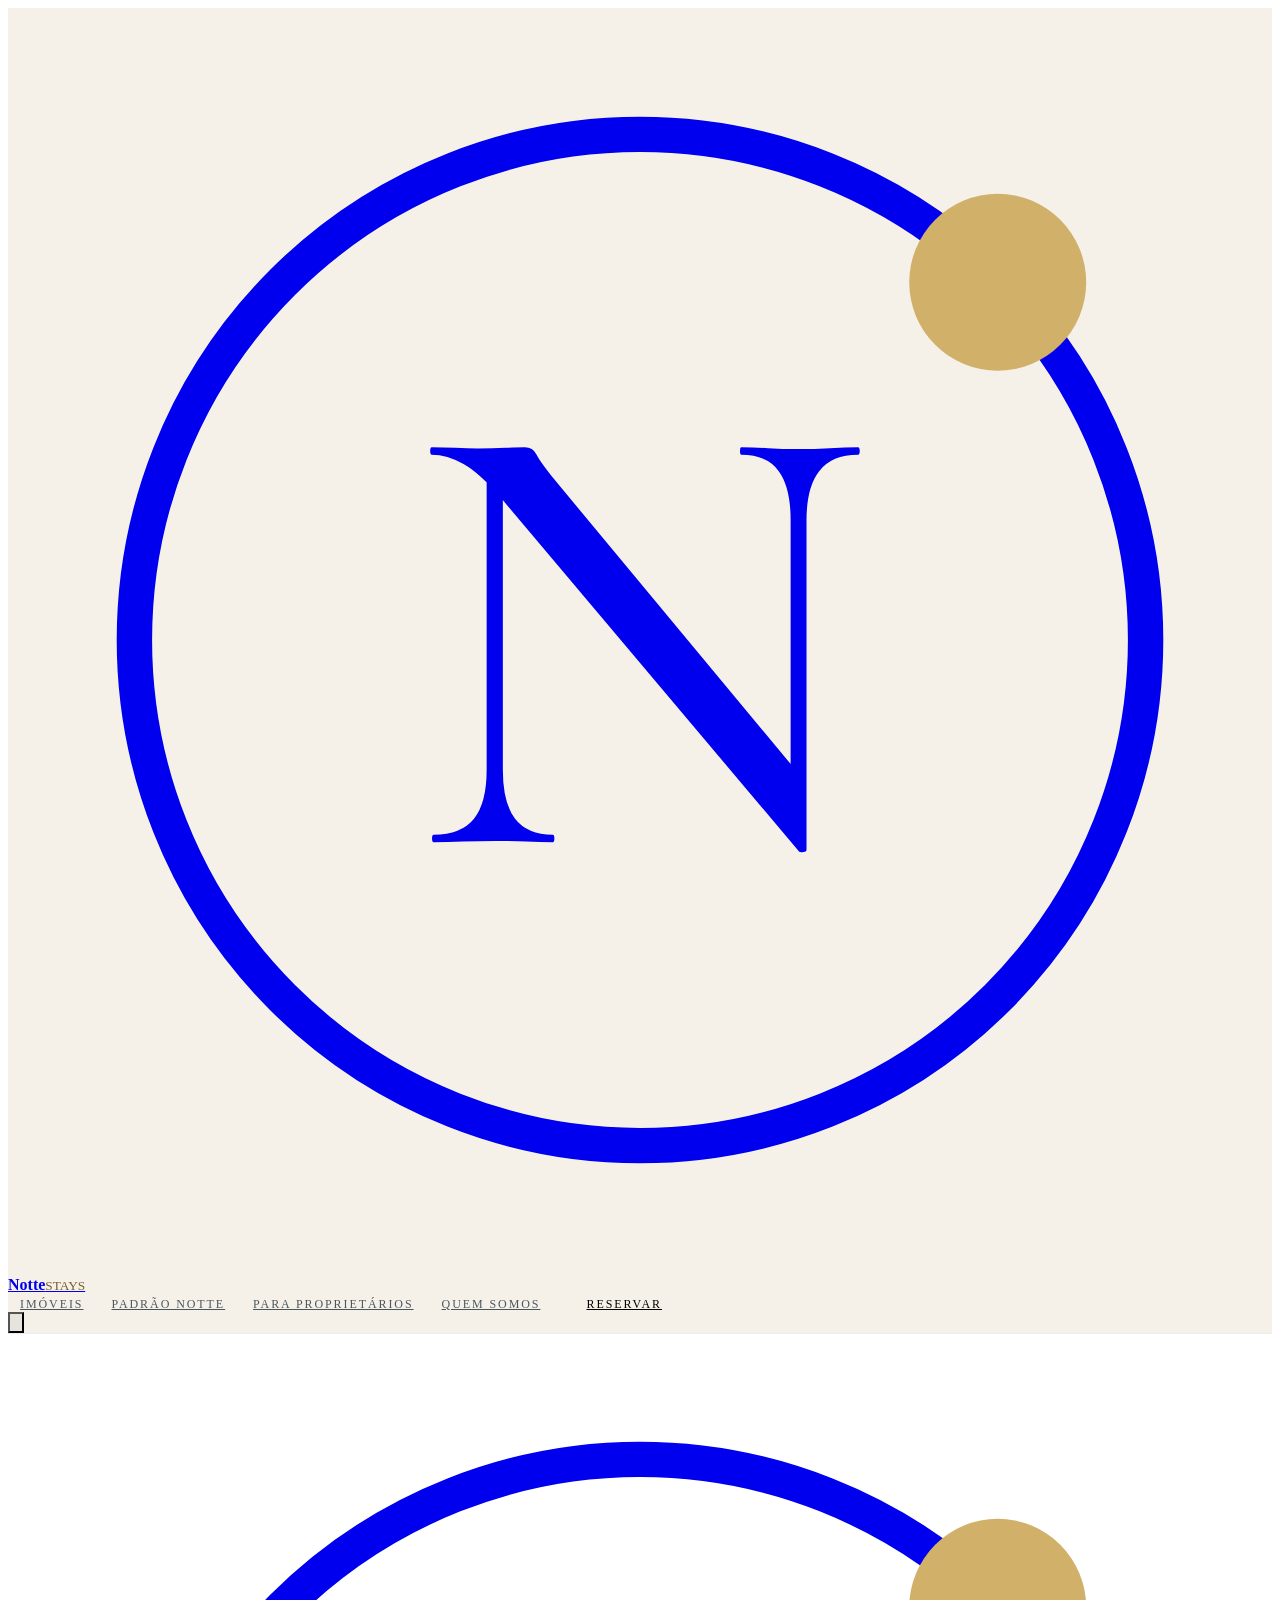
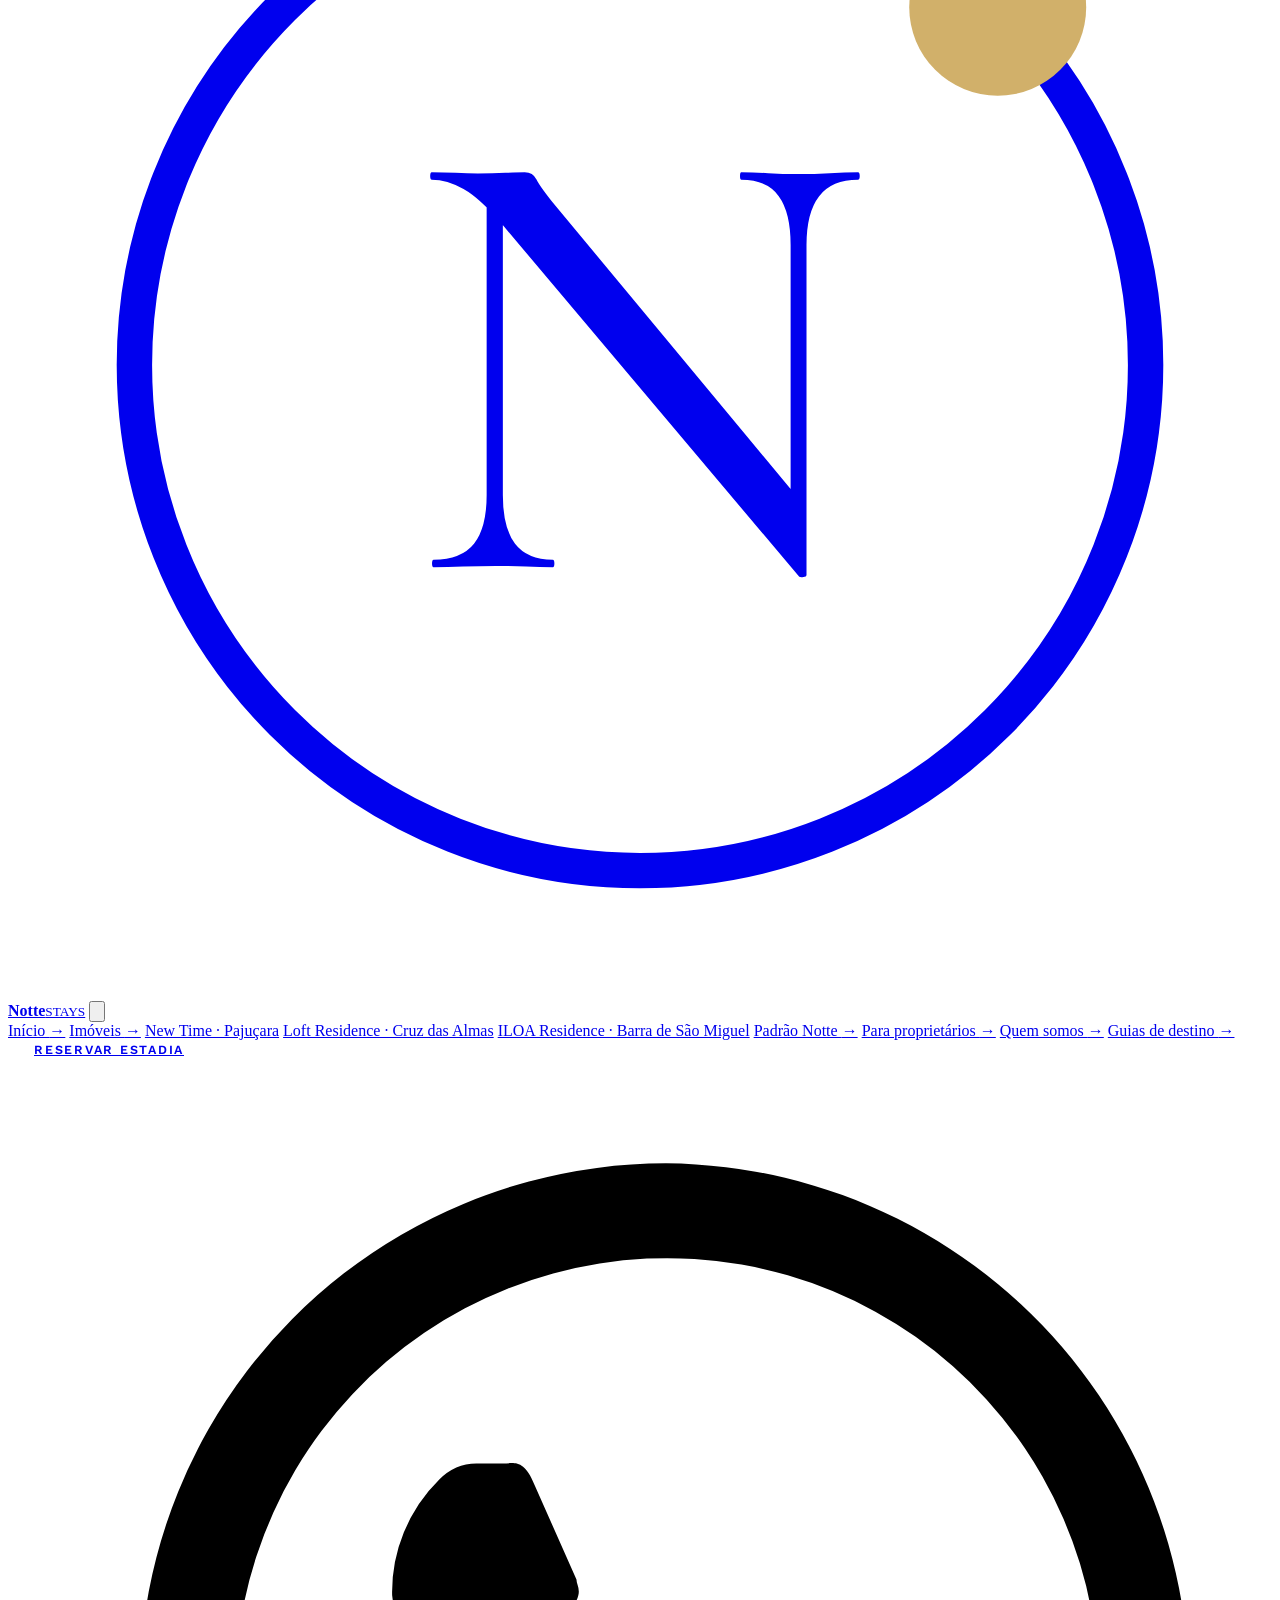
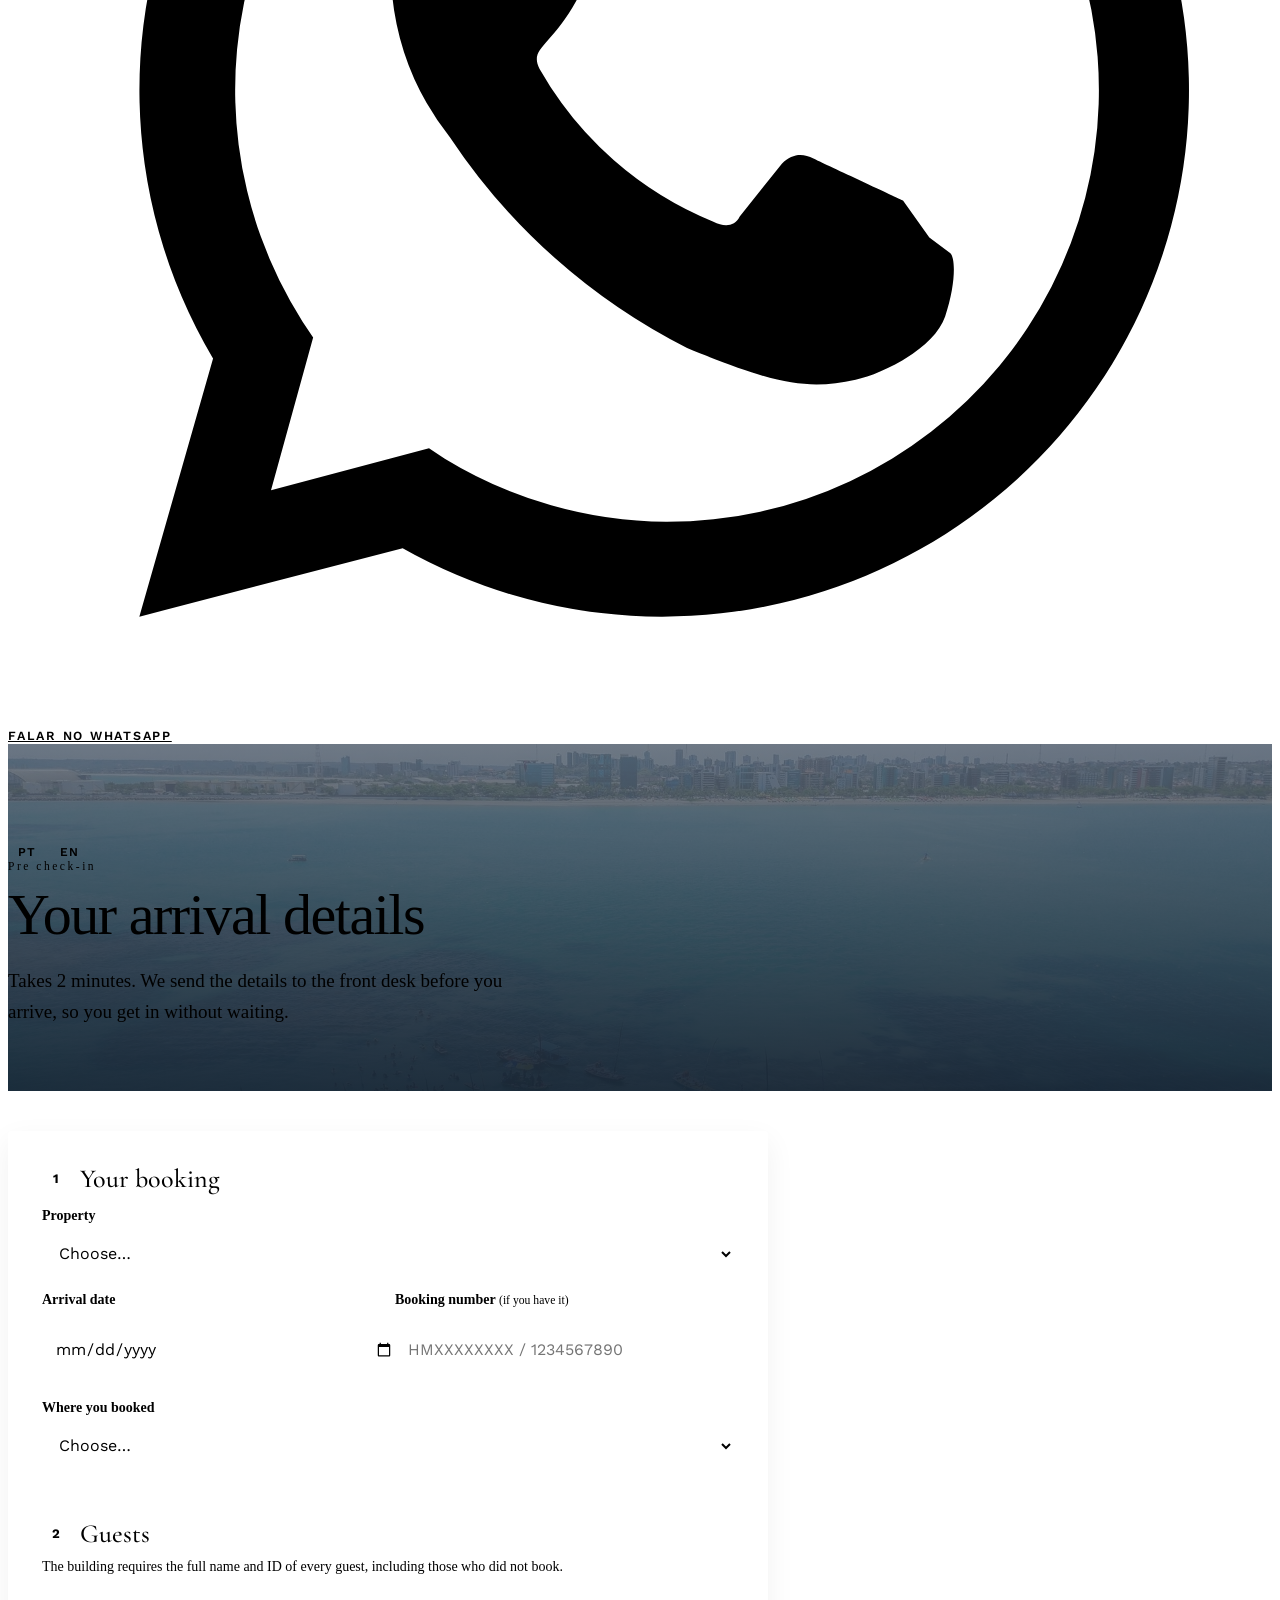
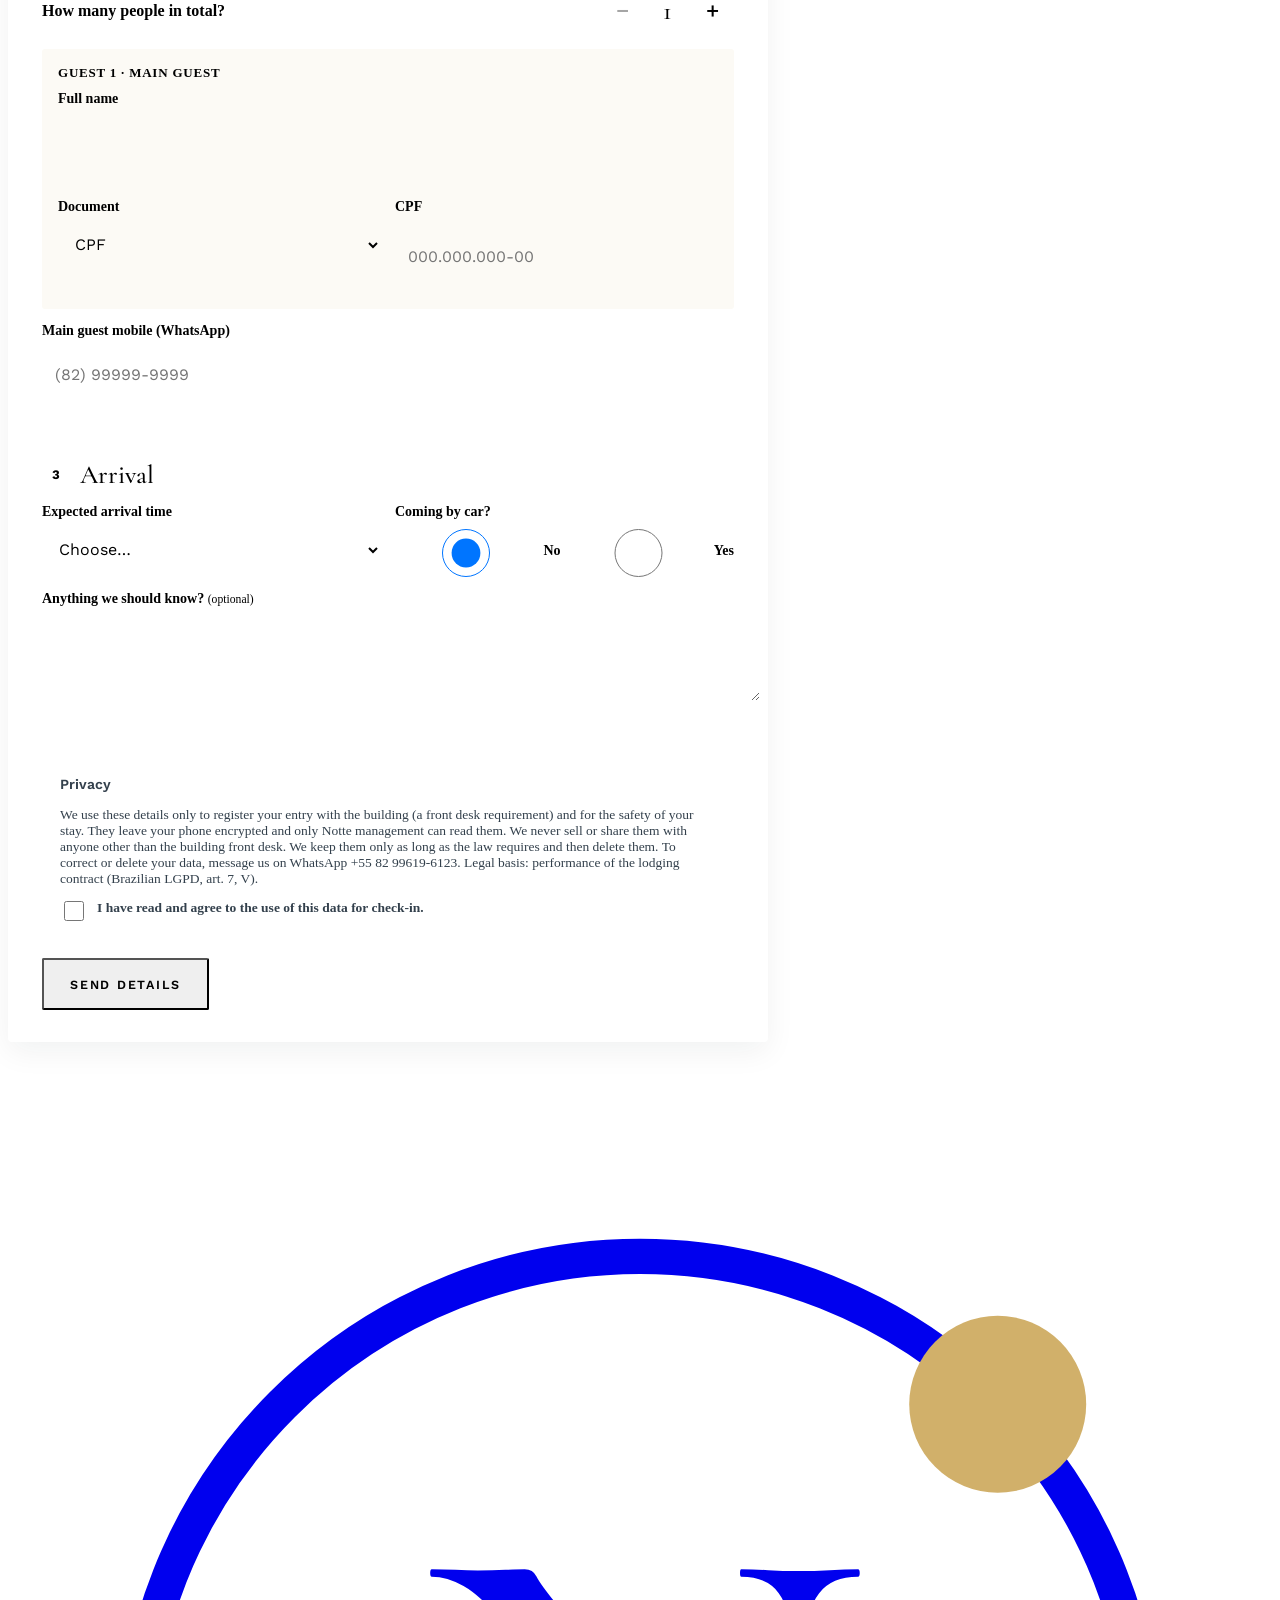
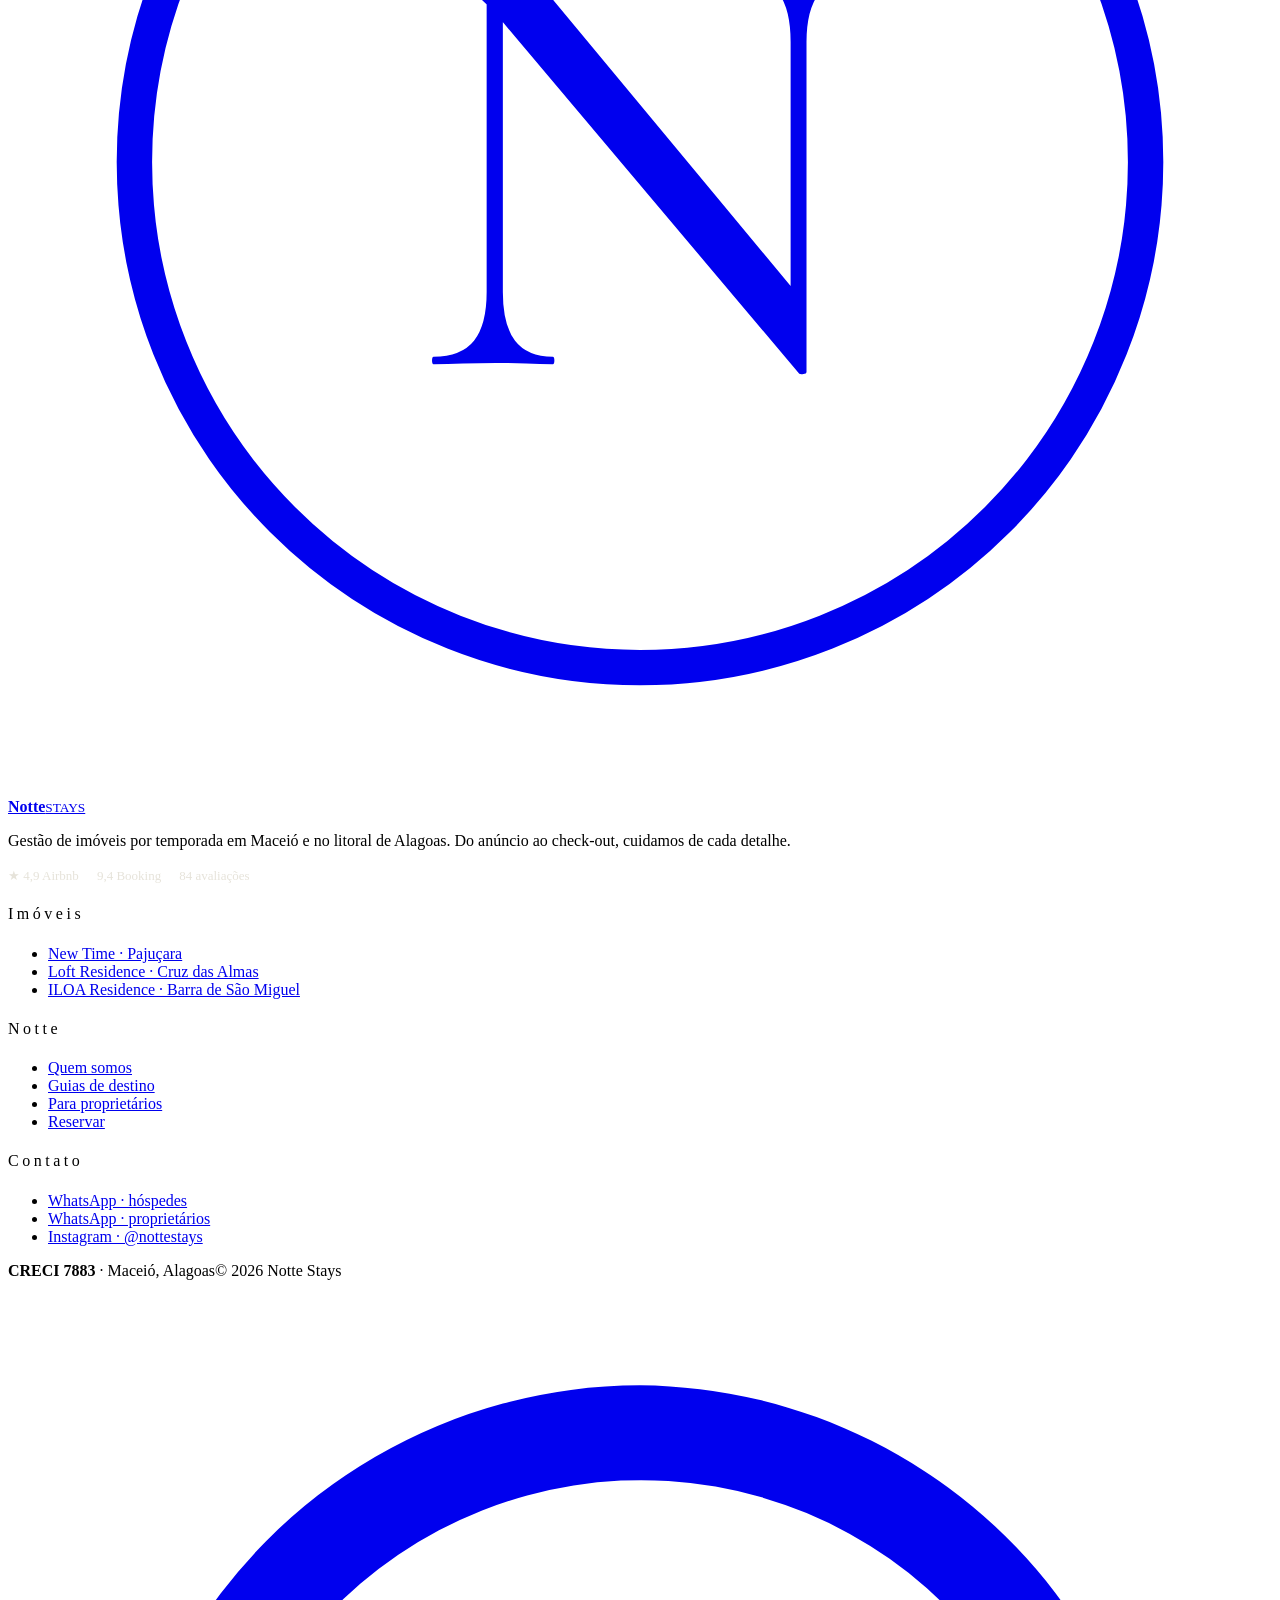
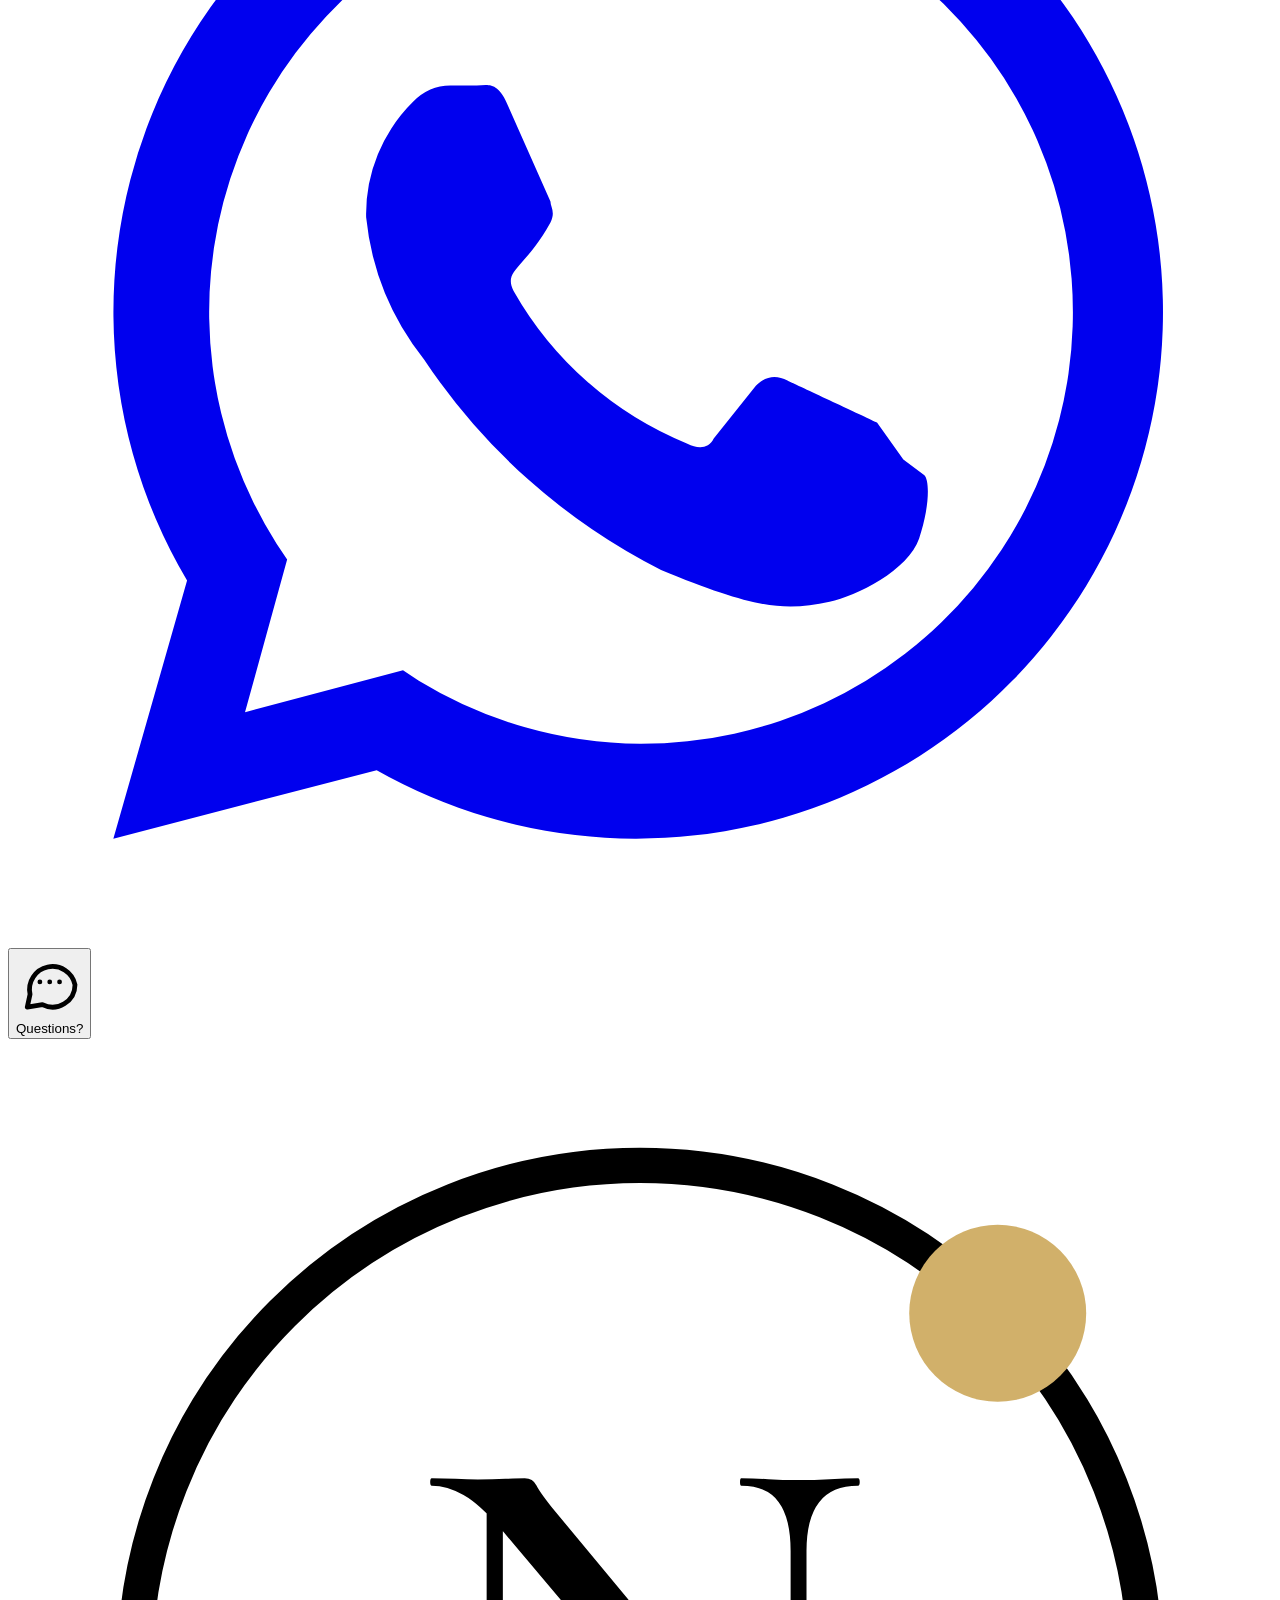
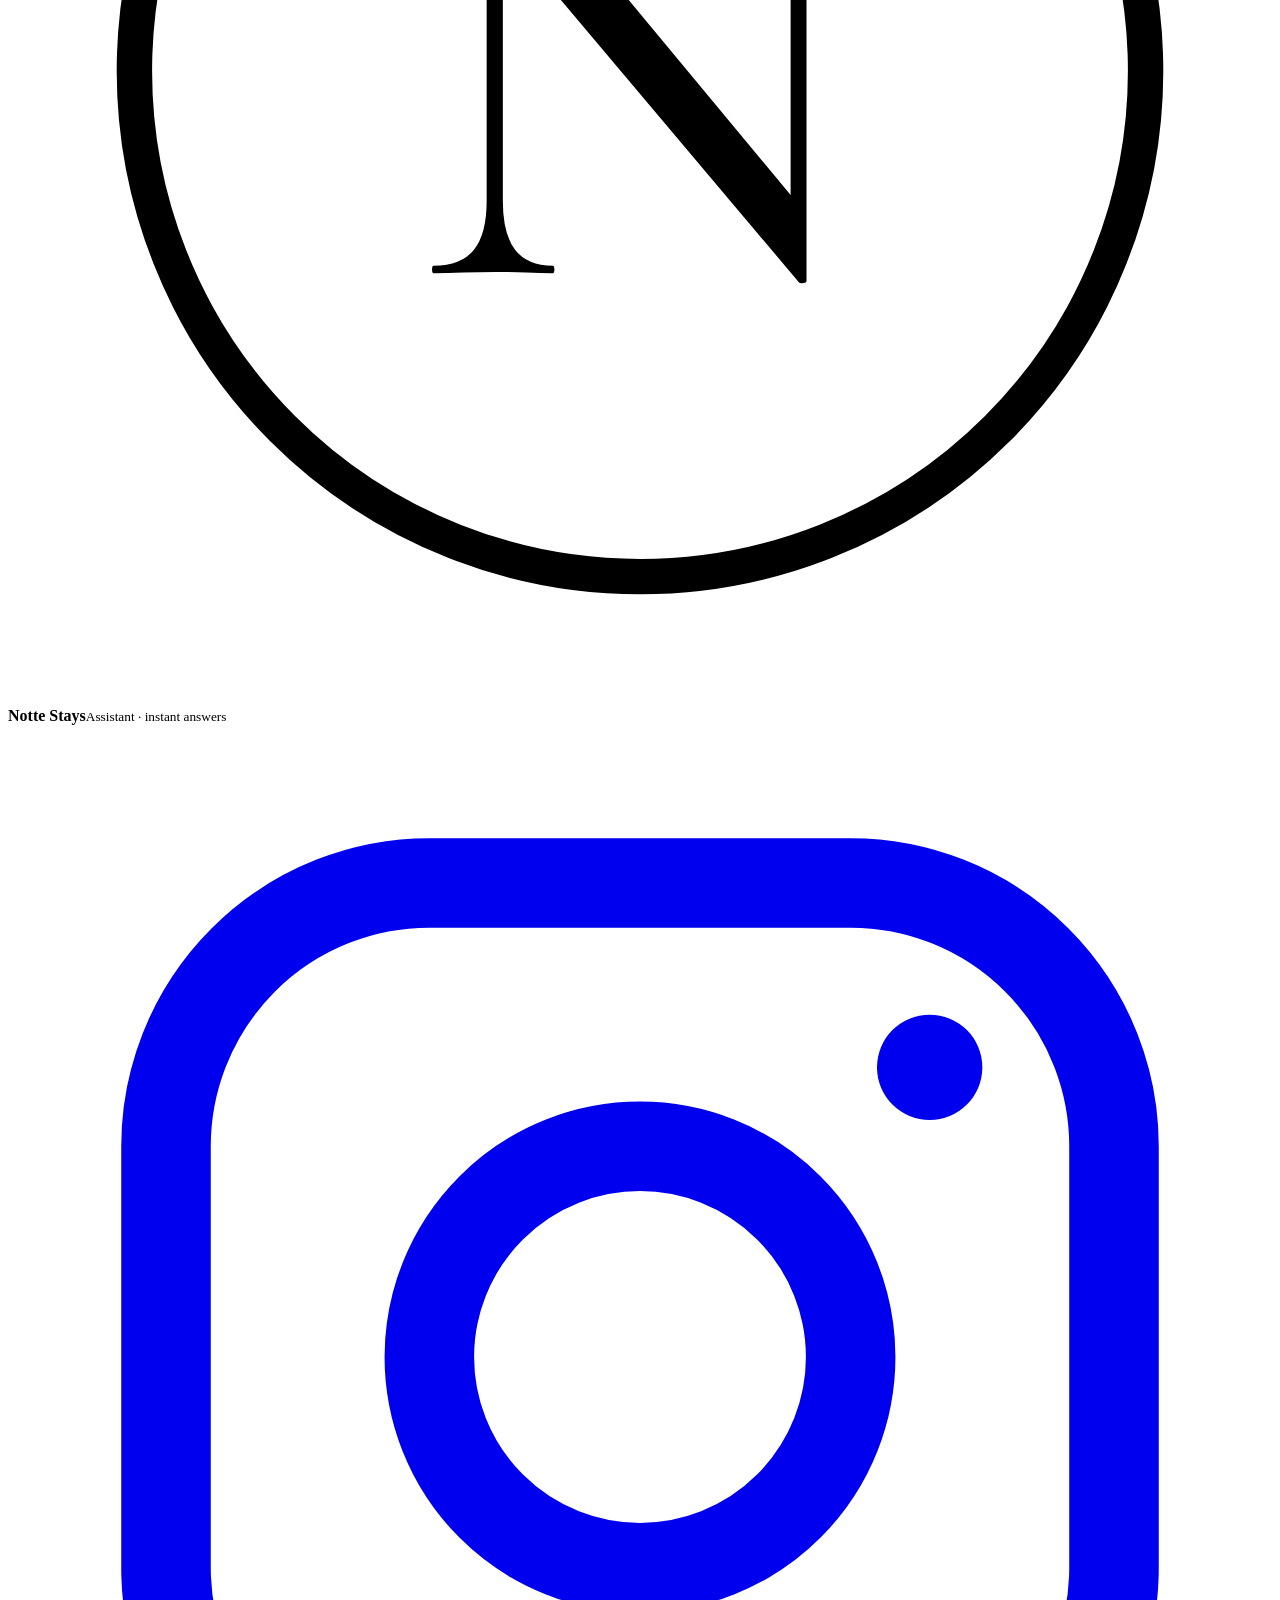
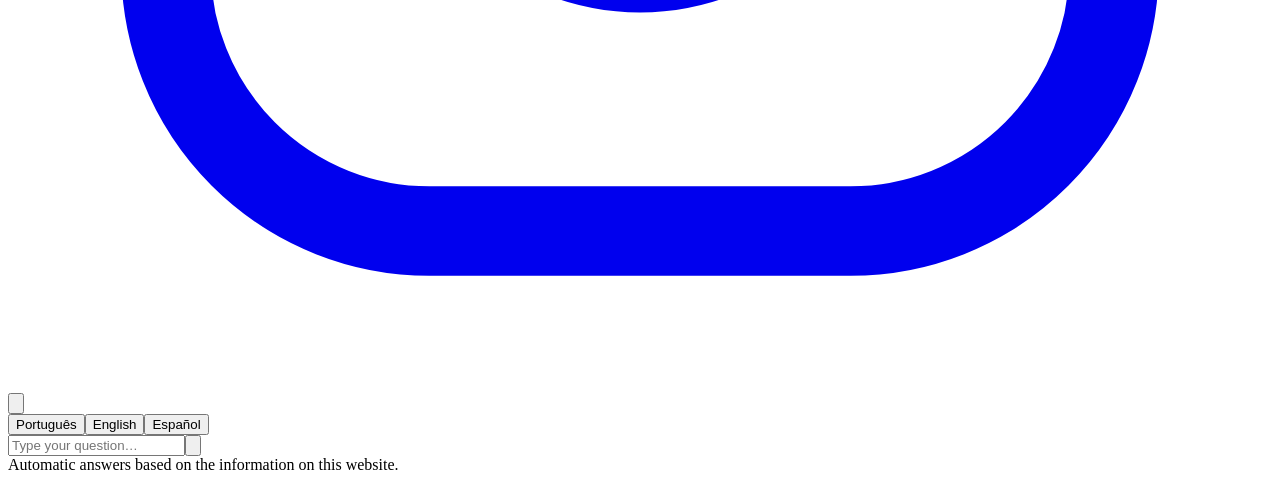
==== commit fdc7971f: "Site: reserva direta (01/11/2026, 13:04:30)" ====
--- a/checkin/index.html
+++ b/checkin/index.html
@@ -56,6 +56,7 @@
     <a href="../#padrao">Padrão Notte <span>→</span></a>
     <a href="../proprietarios/">Para proprietários <span>→</span></a>
     <a href="../#quem-somos">Quem somos <span>→</span></a>
+    <a href="../destinos/">Guias de destino <span>→</span></a>
   </nav>
   <div class="drawer-foot">
     <a class="btn sun block" href="../imoveis/#reservar">Reservar estadia</a>
@@ -239,7 +240,7 @@
       <div>
         <a class="brand" href="../"><svg viewBox="0 0 100 100" role="img" aria-label="Símbolo Notte"><circle cx="50" cy="50" r="40" fill="none" stroke="currentColor" stroke-width="2.8"/><text x="50" y="66" text-anchor="middle" font-family="Cormorant Garamond, serif" font-weight="500" font-size="50" fill="currentColor">N</text><circle cx="78.3" cy="21.7" r="7" fill="#D1B06A"/></svg><span><b>Notte</b><small>STAYS</small></span></a>
         <p class="about">Gestão de imóveis por temporada em Maceió e no litoral de Alagoas. Do anúncio ao check-out, cuidamos de cada detalhe.</p>
-        <p class="foot-proof"><span><b>★ 4,9</b> Airbnb</span><span><b>9,4</b> Booking</span><span>80 avaliações</span></p>
+        <p class="foot-proof"><span><b>★ 4,9</b> Airbnb</span><span><b>9,4</b> Booking</span><span>84 avaliações</span></p>
       </div>
       <div>
         <h4>Imóveis</h4>
@@ -253,6 +254,7 @@
         <h4>Notte</h4>
         <ul>
           <li><a href="../#quem-somos">Quem somos</a></li>
+          <li><a href="../destinos/">Guias de destino</a></li>
           <li><a href="../proprietarios/">Para proprietários</a></li>
           <li><a href="../imoveis/#reservar">Reservar</a></li>
         </ul>
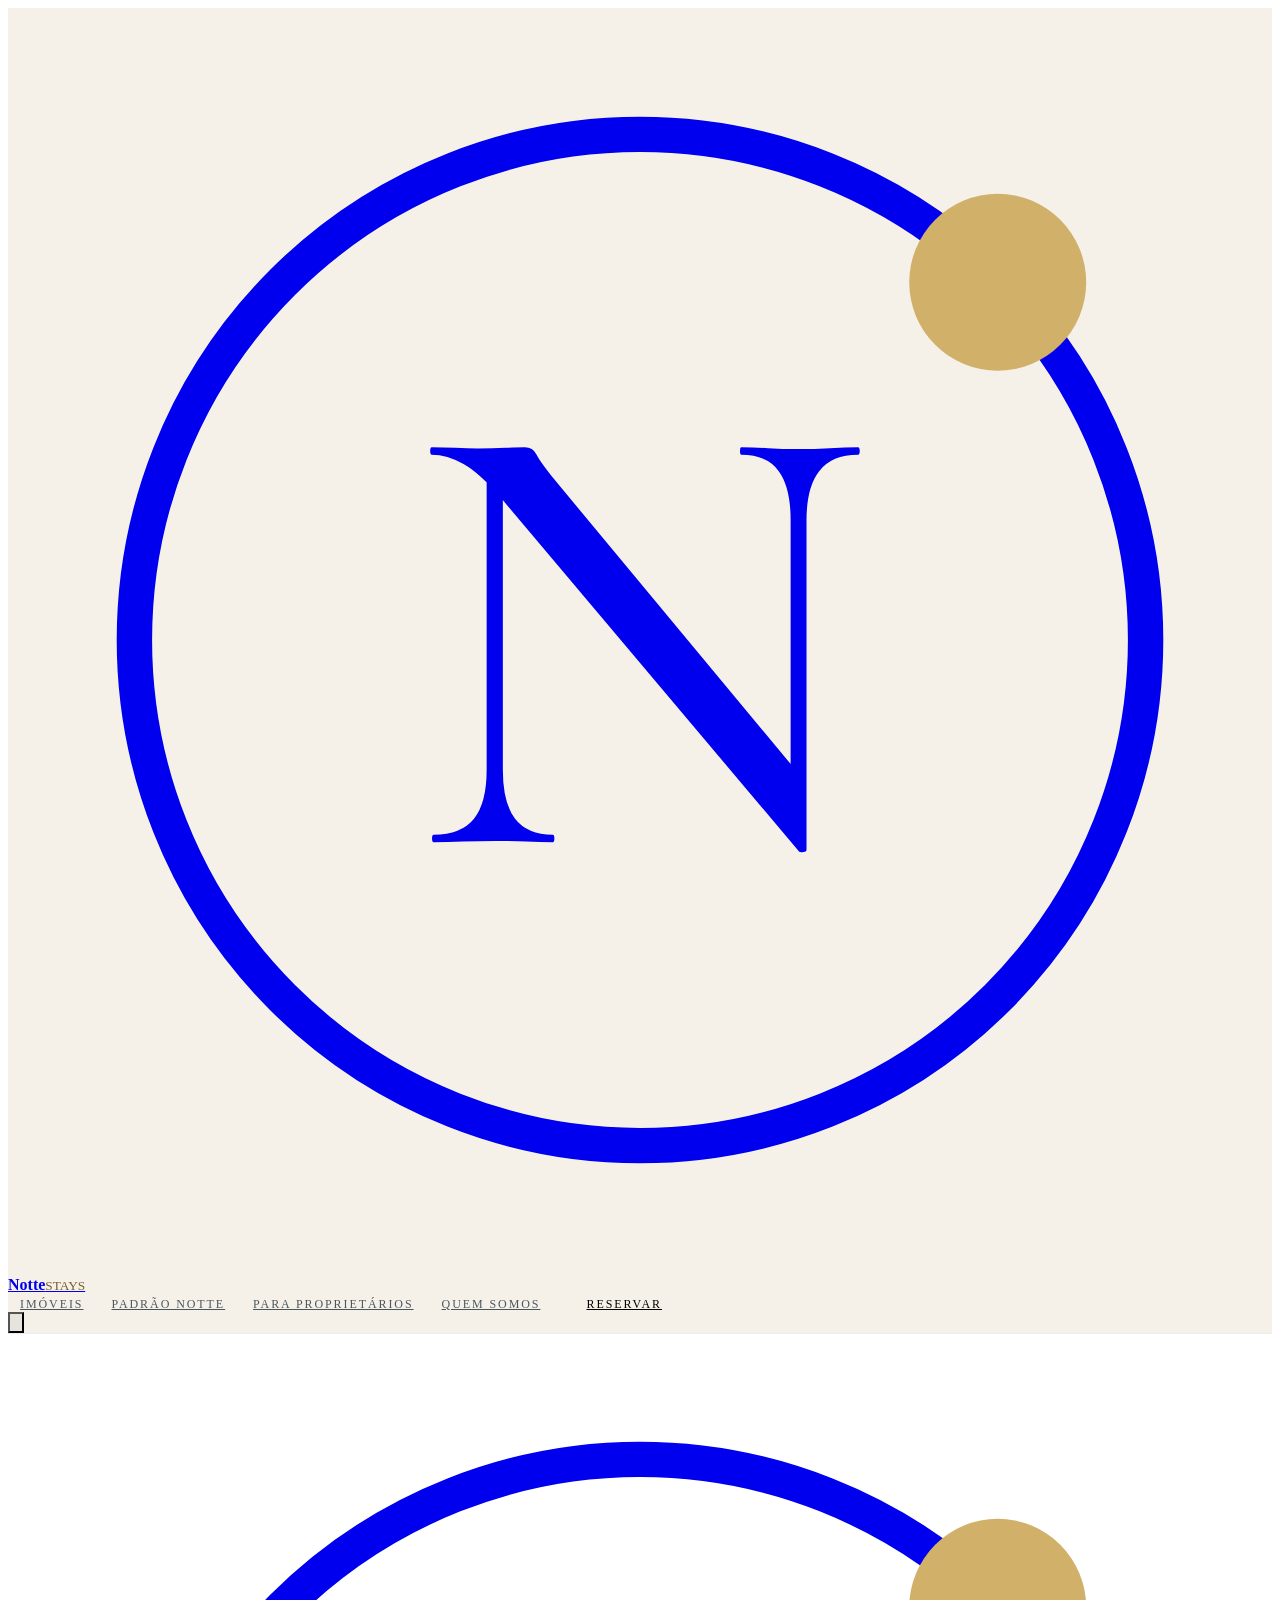
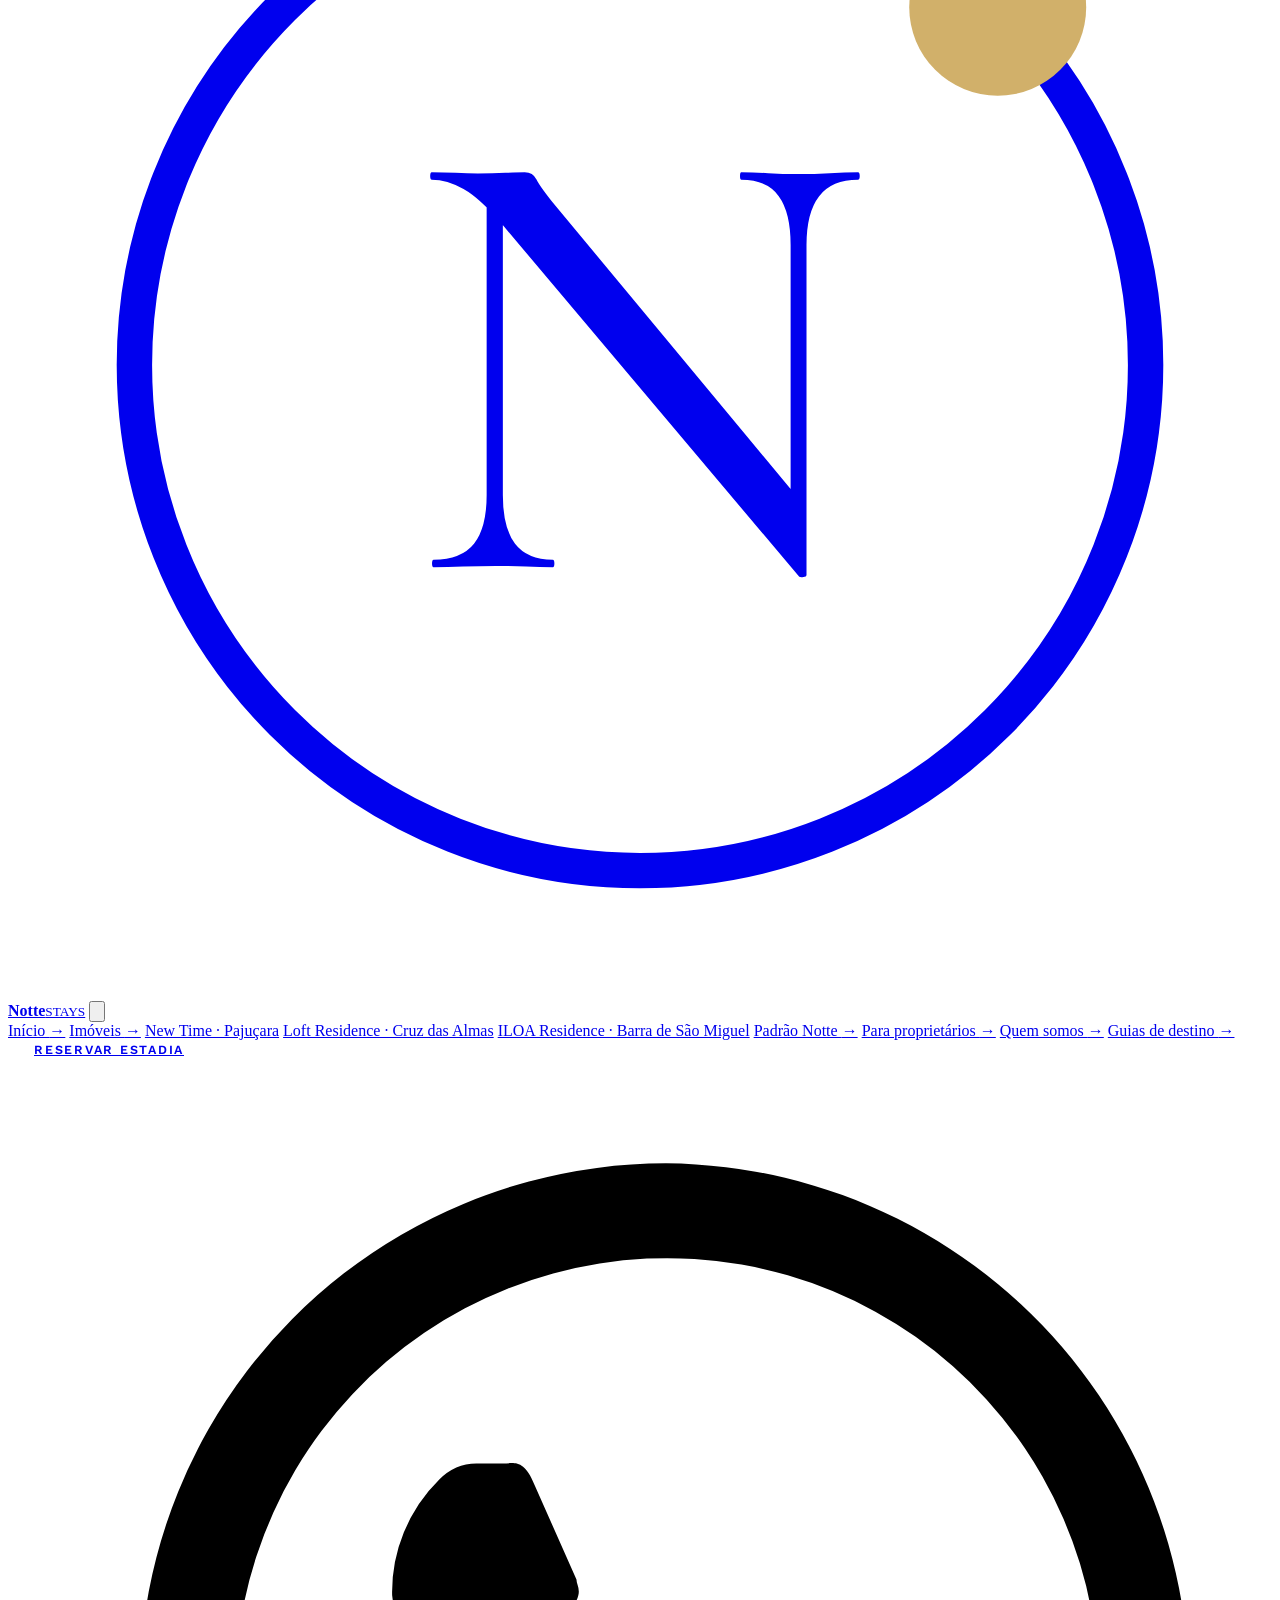
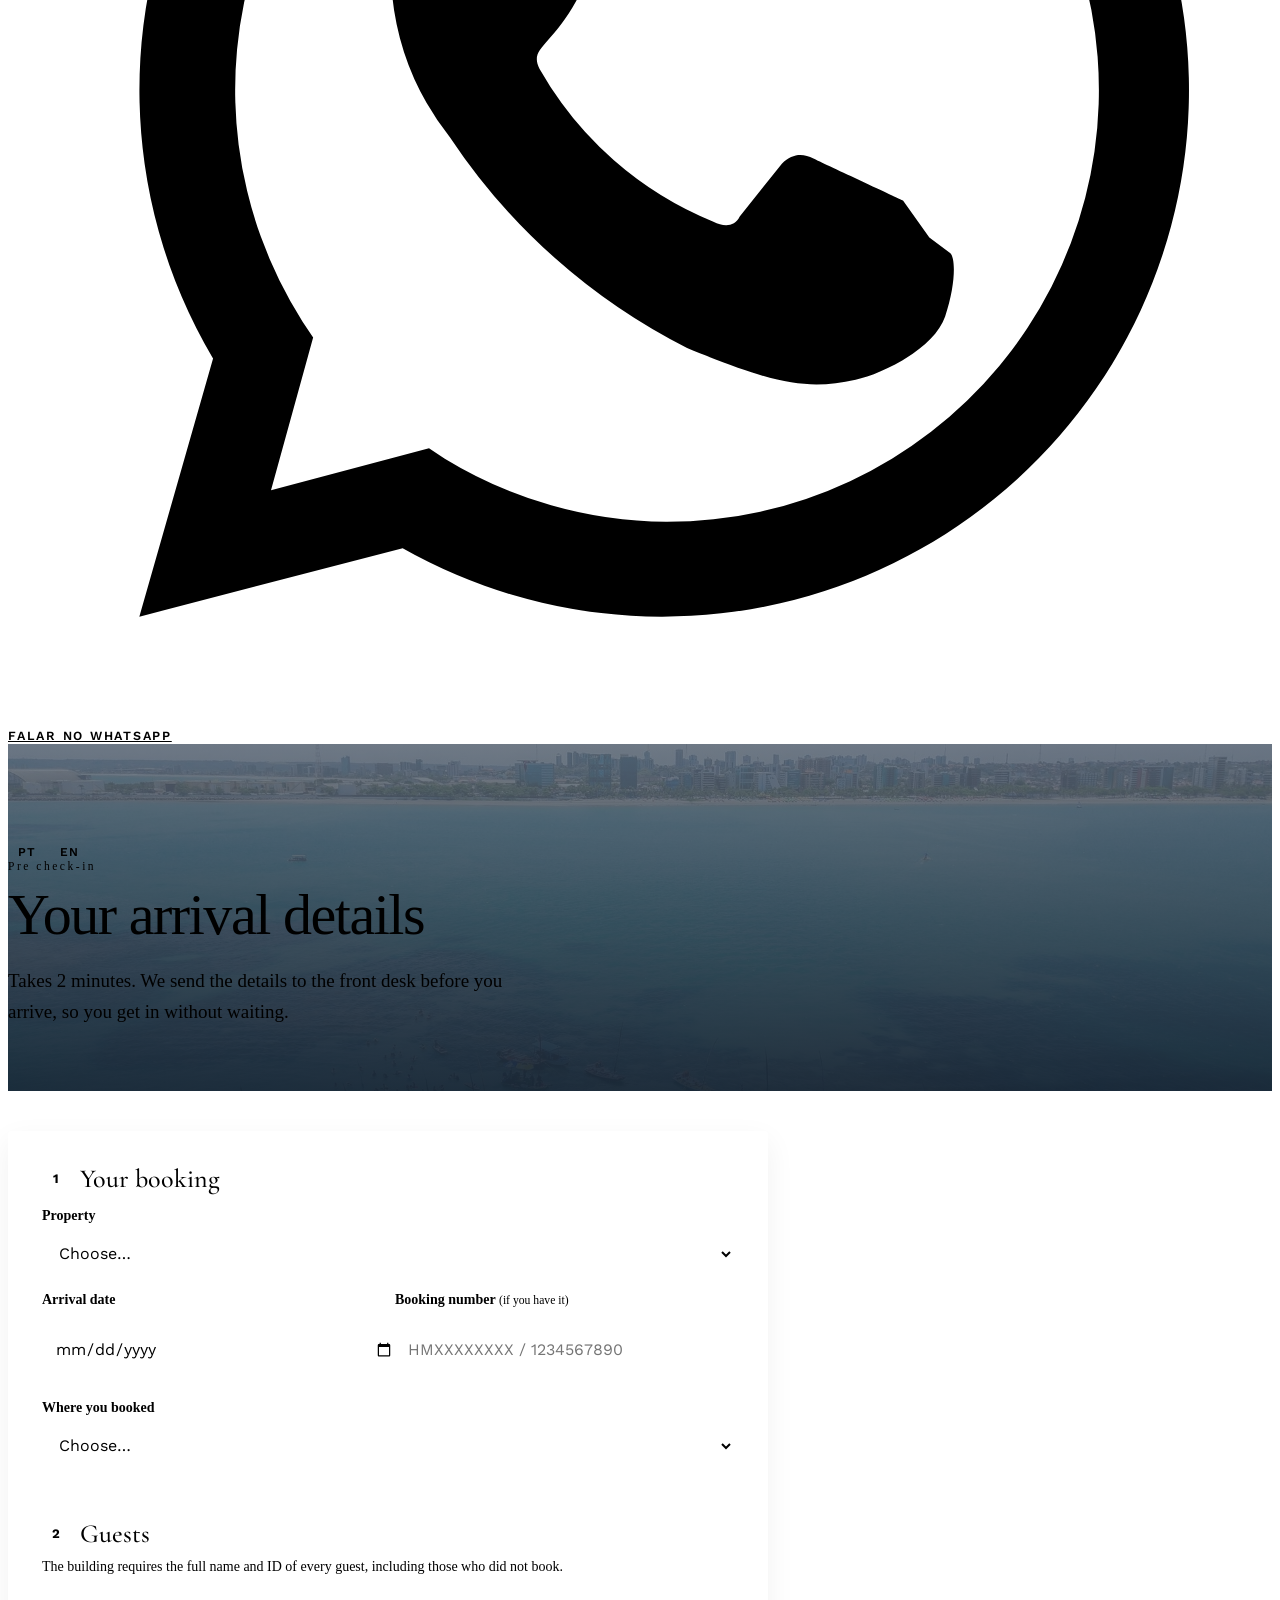
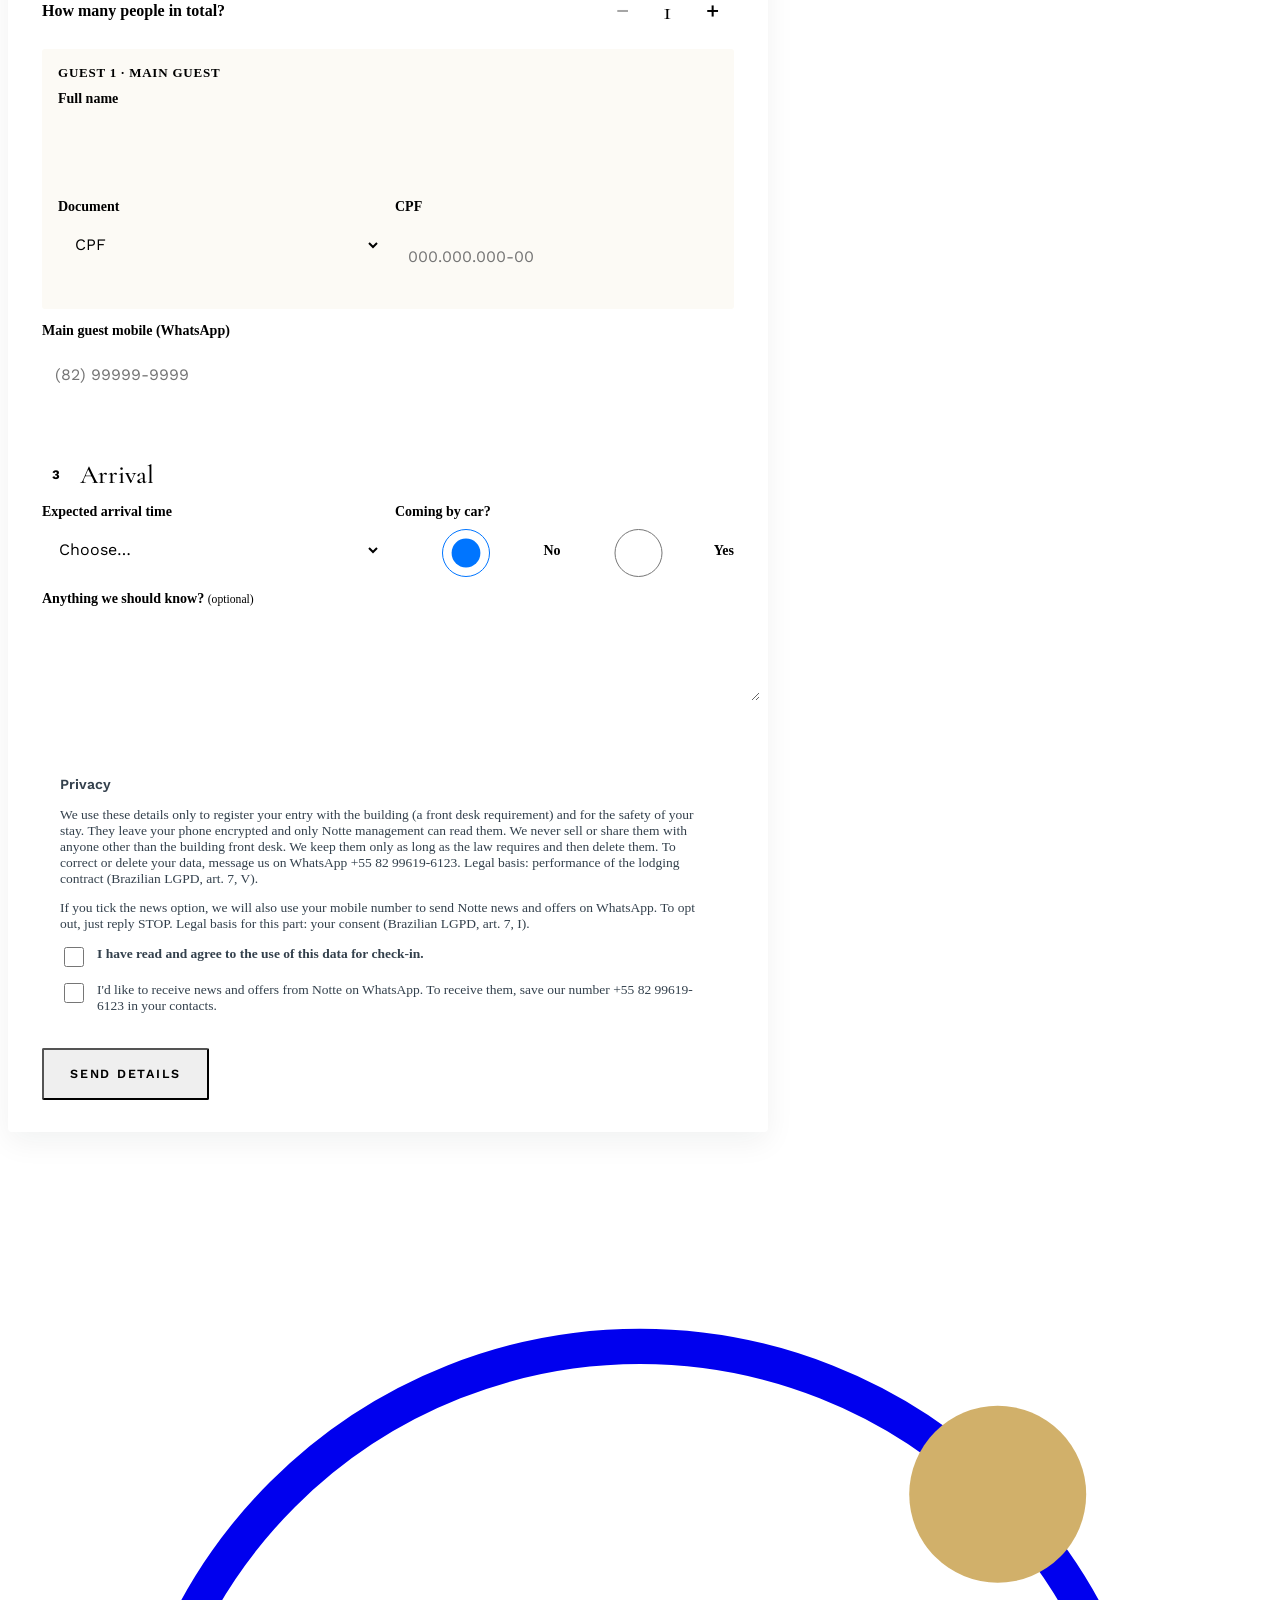
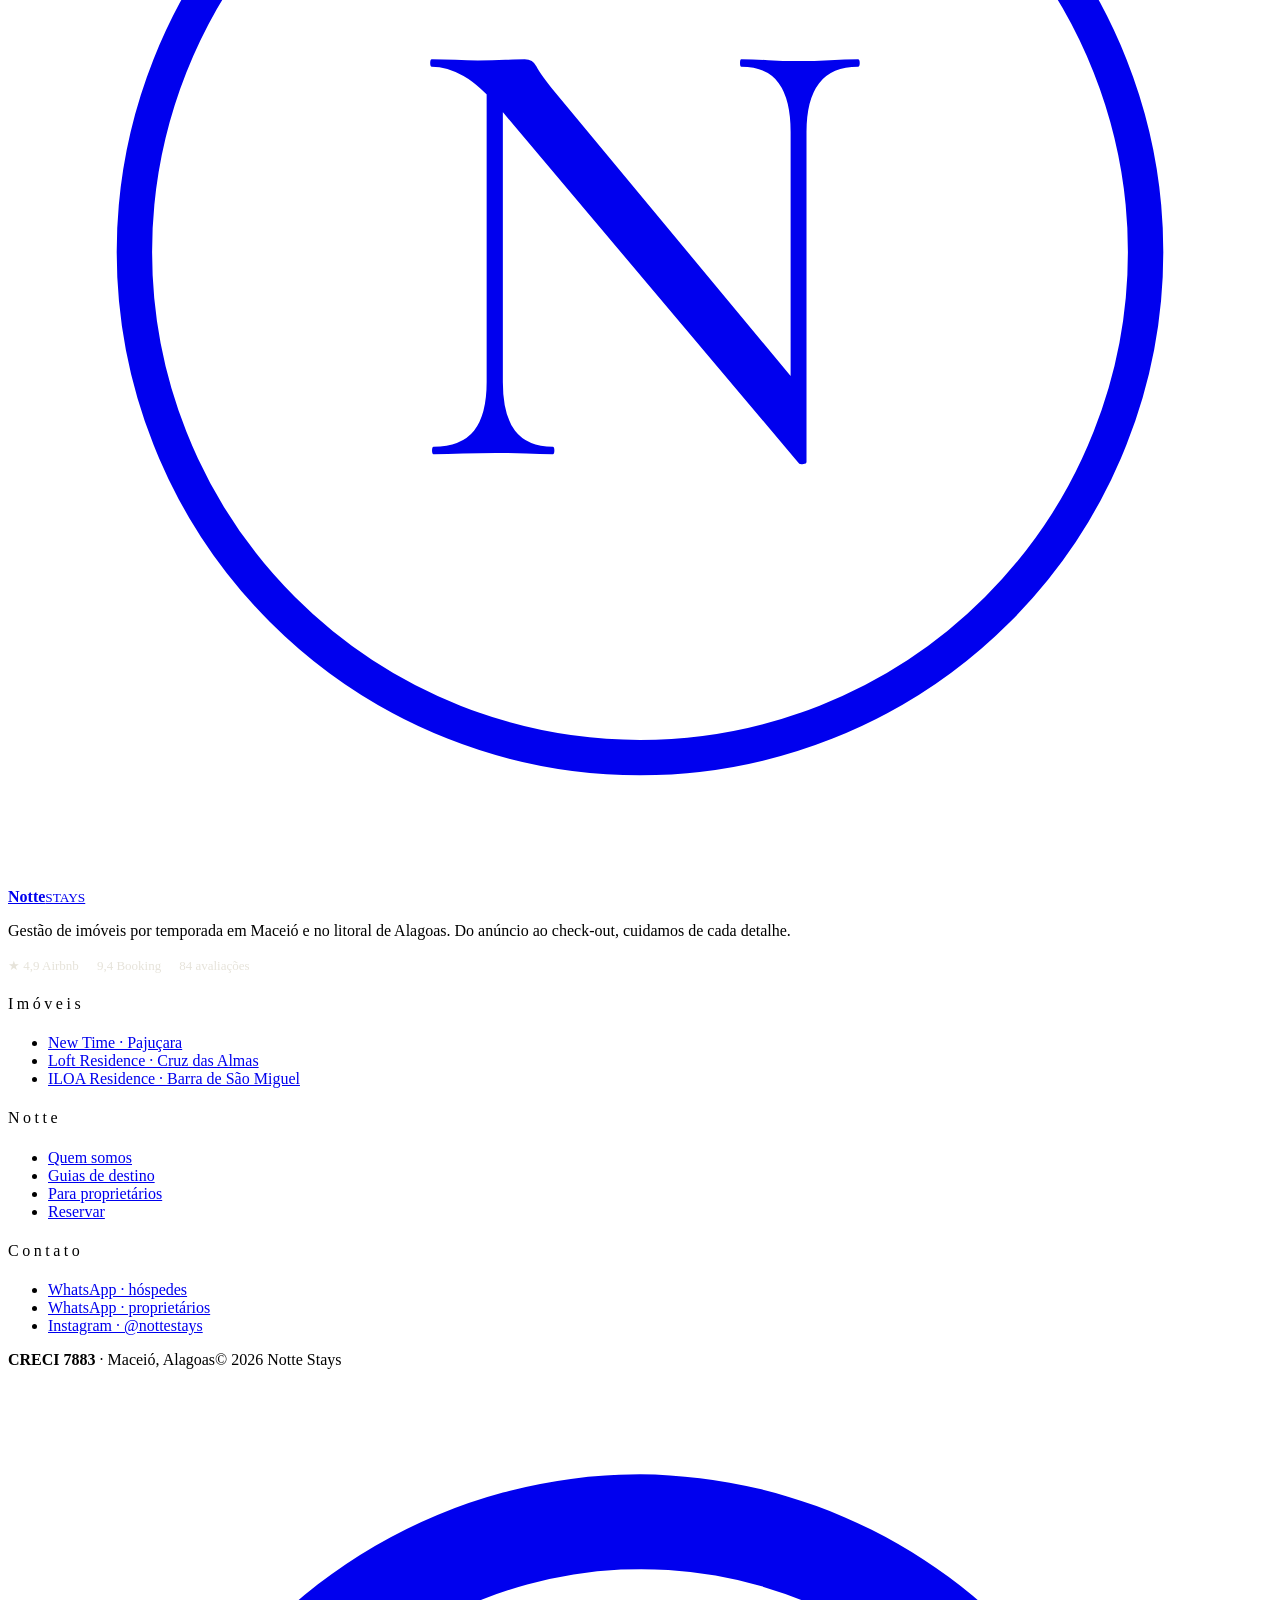
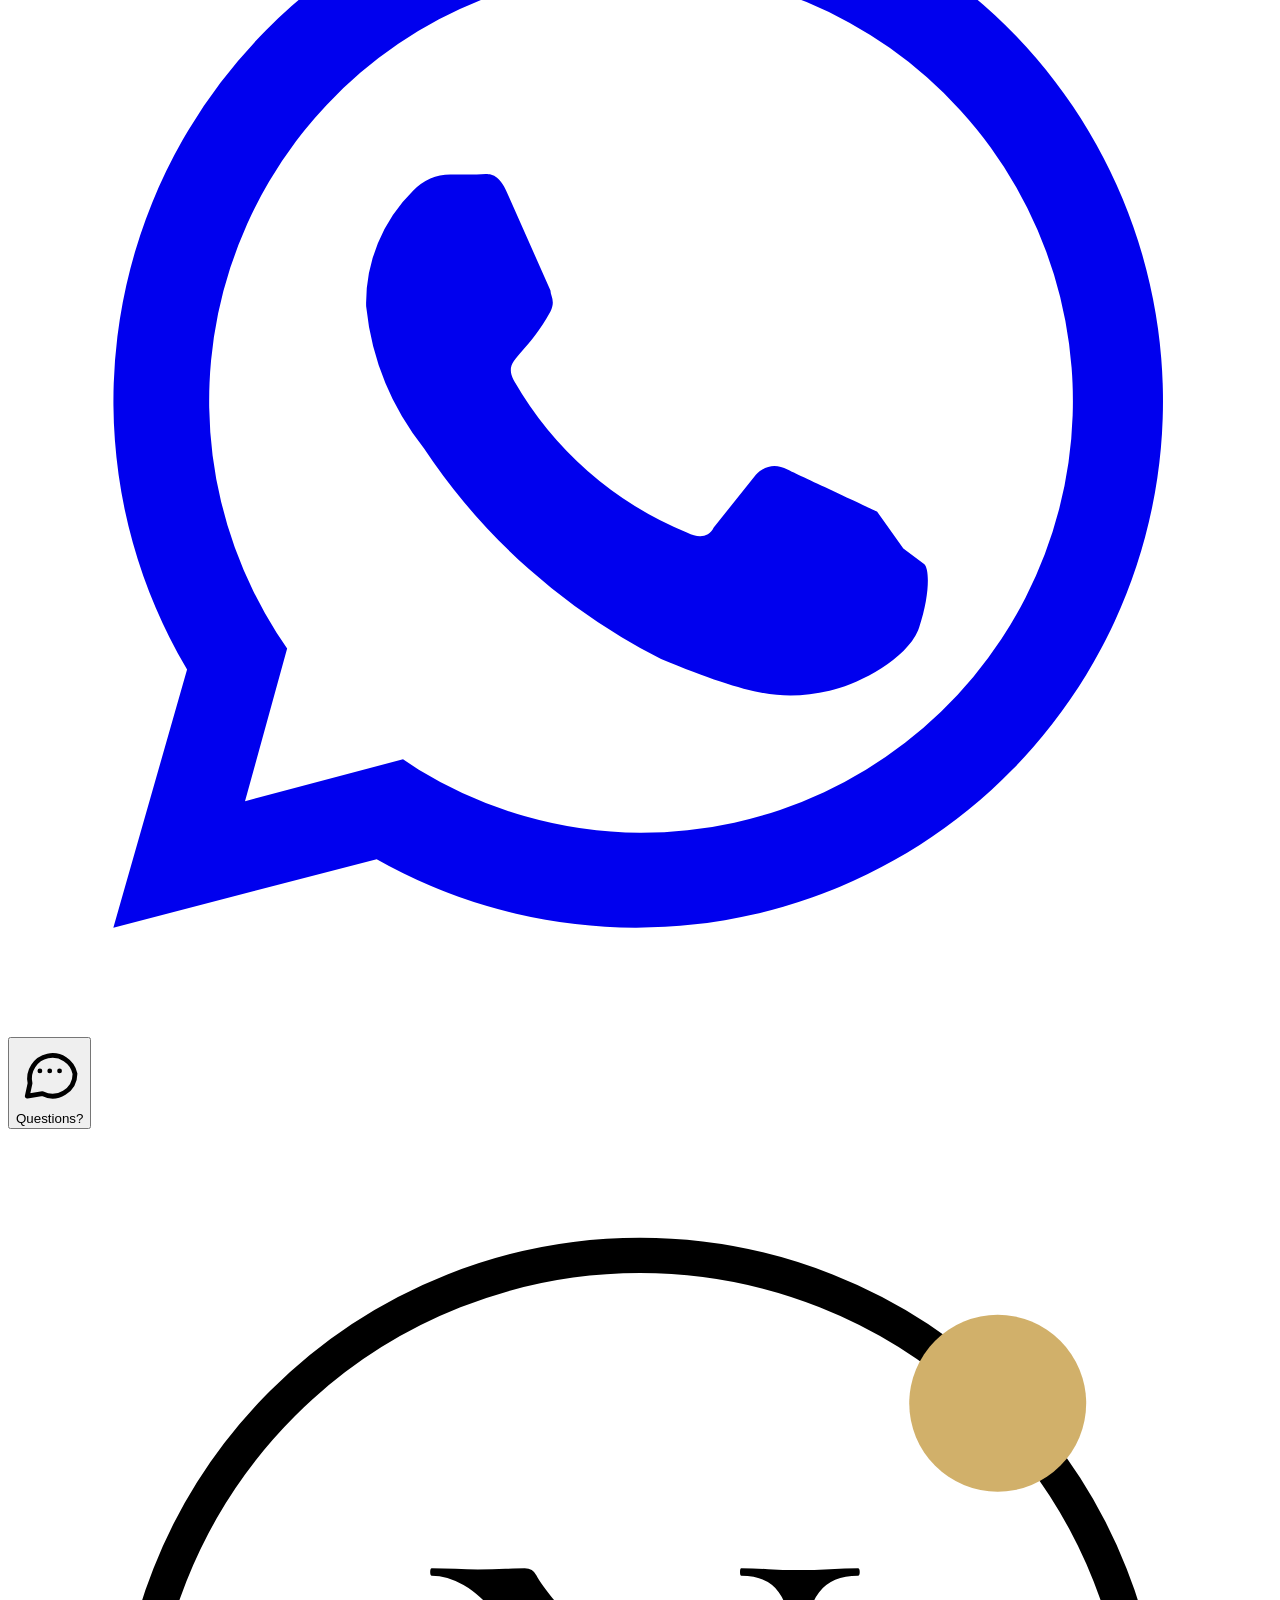
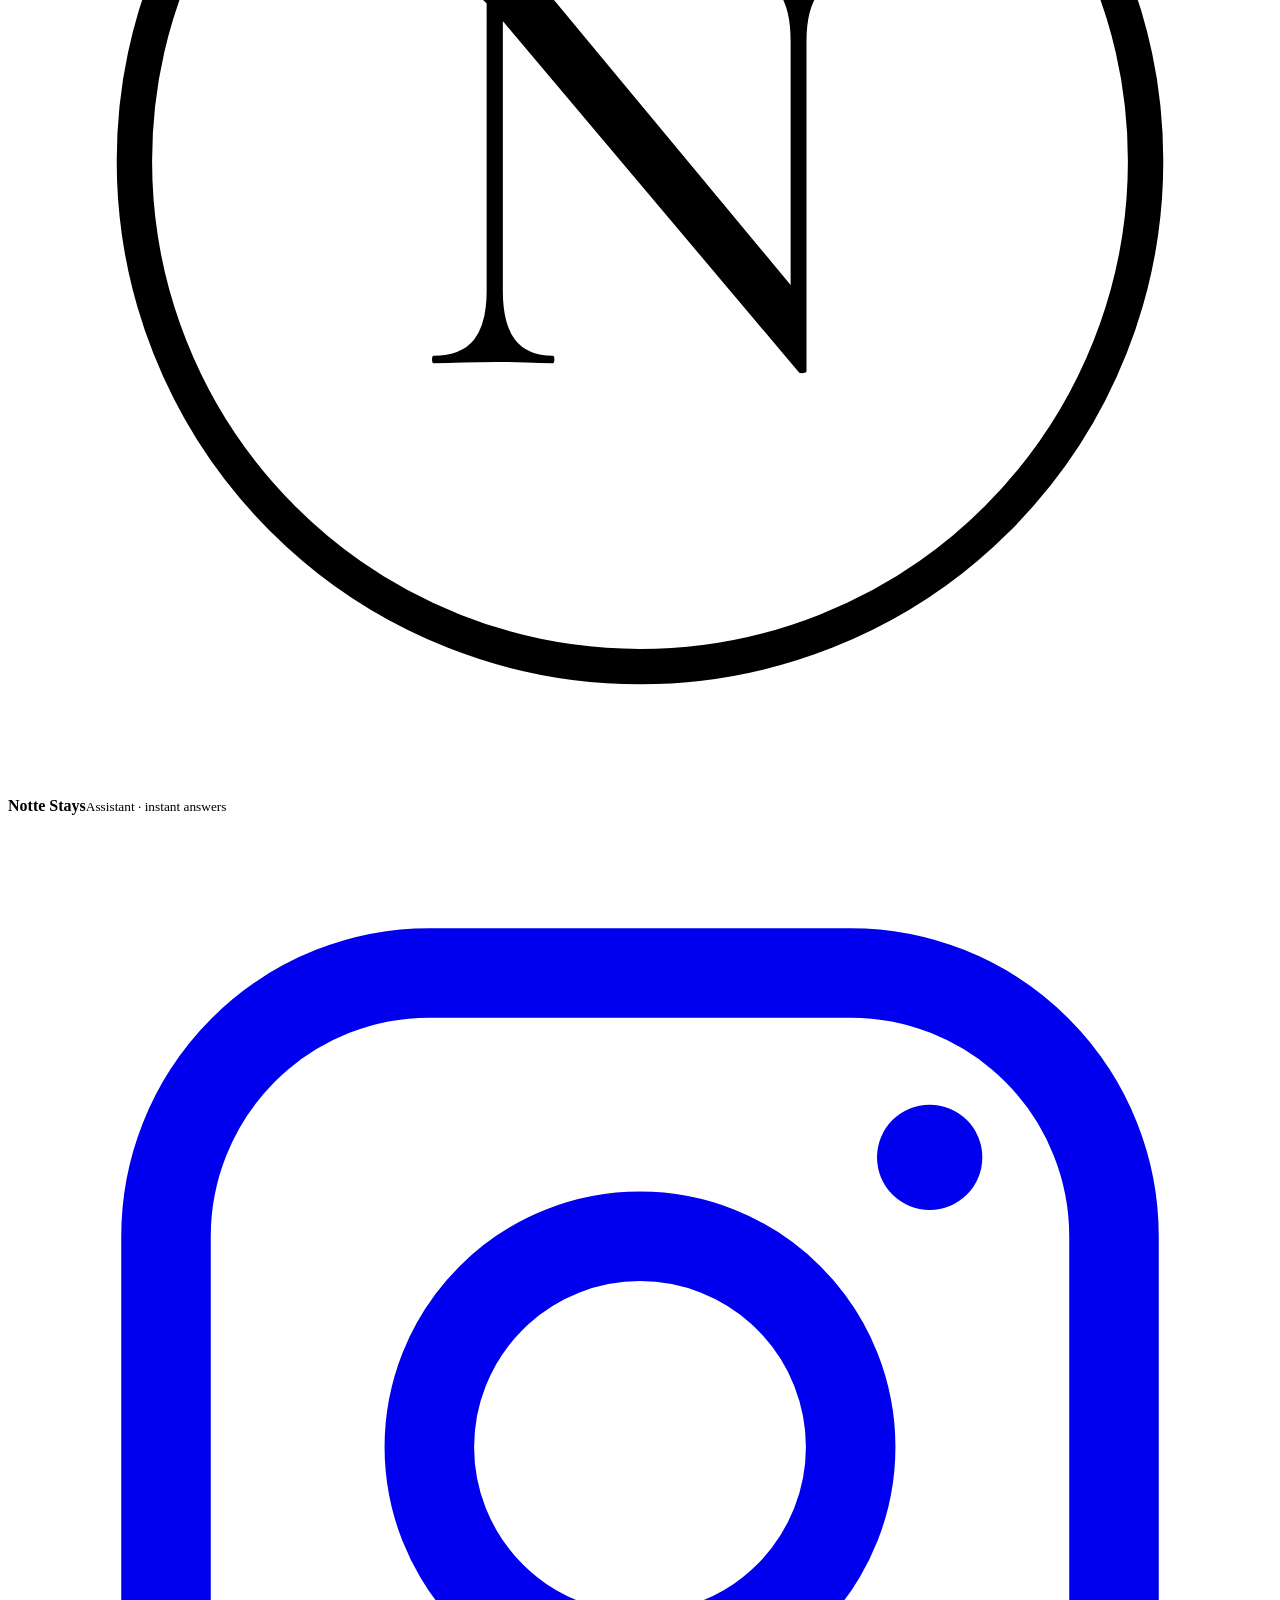
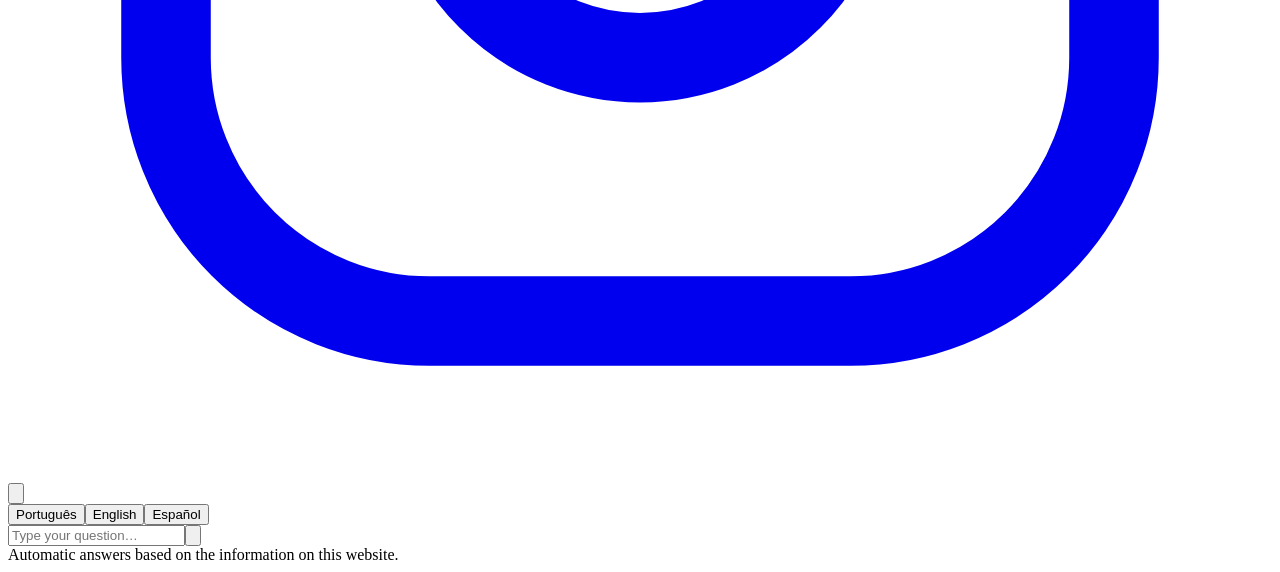
==== commit 8b645ba9: "Site: reserva direta (02/11/2026, 21:36:08)" ====
--- a/checkin/index.html
+++ b/checkin/index.html
@@ -181,7 +181,9 @@
       <div class="ck-priv">
         <h2 class="ck-priv-t" data-t="privT">Privacidade</h2>
         <p data-t="priv">Usamos estes dados só para liberar a sua entrada no condomínio (exigência da portaria) e para a segurança da estadia. Eles saem do seu celular cifrados e só a administração da Notte consegue ler. Não vendemos nem compartilhamos com mais ninguém além da portaria do prédio. Guardamos pelo tempo que a lei exige e depois apagamos. Para corrigir ou pedir a exclusão, fale com a gente pelo WhatsApp (82) 99619-6123. Base legal: execução do contrato de hospedagem (LGPD, art. 7º, V).</p>
+        <p data-t="priv2">Se você marcar a opção de novidades, usaremos o seu celular também para enviar novidades e ofertas da Notte pelo WhatsApp. Para sair, é só responder SAIR. Base legal desta parte: o seu consentimento (LGPD, art. 7º, I).</p>
         <label class="ck-aceite"><input type="checkbox" id="ck-aceite" required> <span data-t="aceite">Li e concordo com o uso dos dados para o check-in.</span></label>
+        <label class="ck-aceite ck-novidades"><input type="checkbox" id="ck-novidades"> <span data-t="novidades">Quero receber novidades e ofertas da Notte pelo WhatsApp. Para receber, salve o nosso número (82) 99619-6123 nos seus contatos.</span></label>
       </div>
 
       <p class="ck-erro" id="ck-erro" role="alert" hidden></p>
--- a/assets/checkin.css
+++ b/assets/checkin.css
@@ -67,3 +67,7 @@
 @media (min-width:640px){.ck-links{flex-direction:row;justify-content:center;flex-wrap:wrap}}
 .btn.ghost-dark{background:transparent;color:var(--deep);border:1px solid var(--line)}
 .btn.ghost-dark:hover{border-color:var(--deep)}
+/* 02/11/2026: segundo parágrafo da privacidade (novidades) e caixinha de novidades com o texto ao lado da marca */
+.ck-priv p+p{margin-top:10px}
+.ck-aceite>span{flex:1 1 0;min-width:0}
+.ck-novidades{font-weight:500}
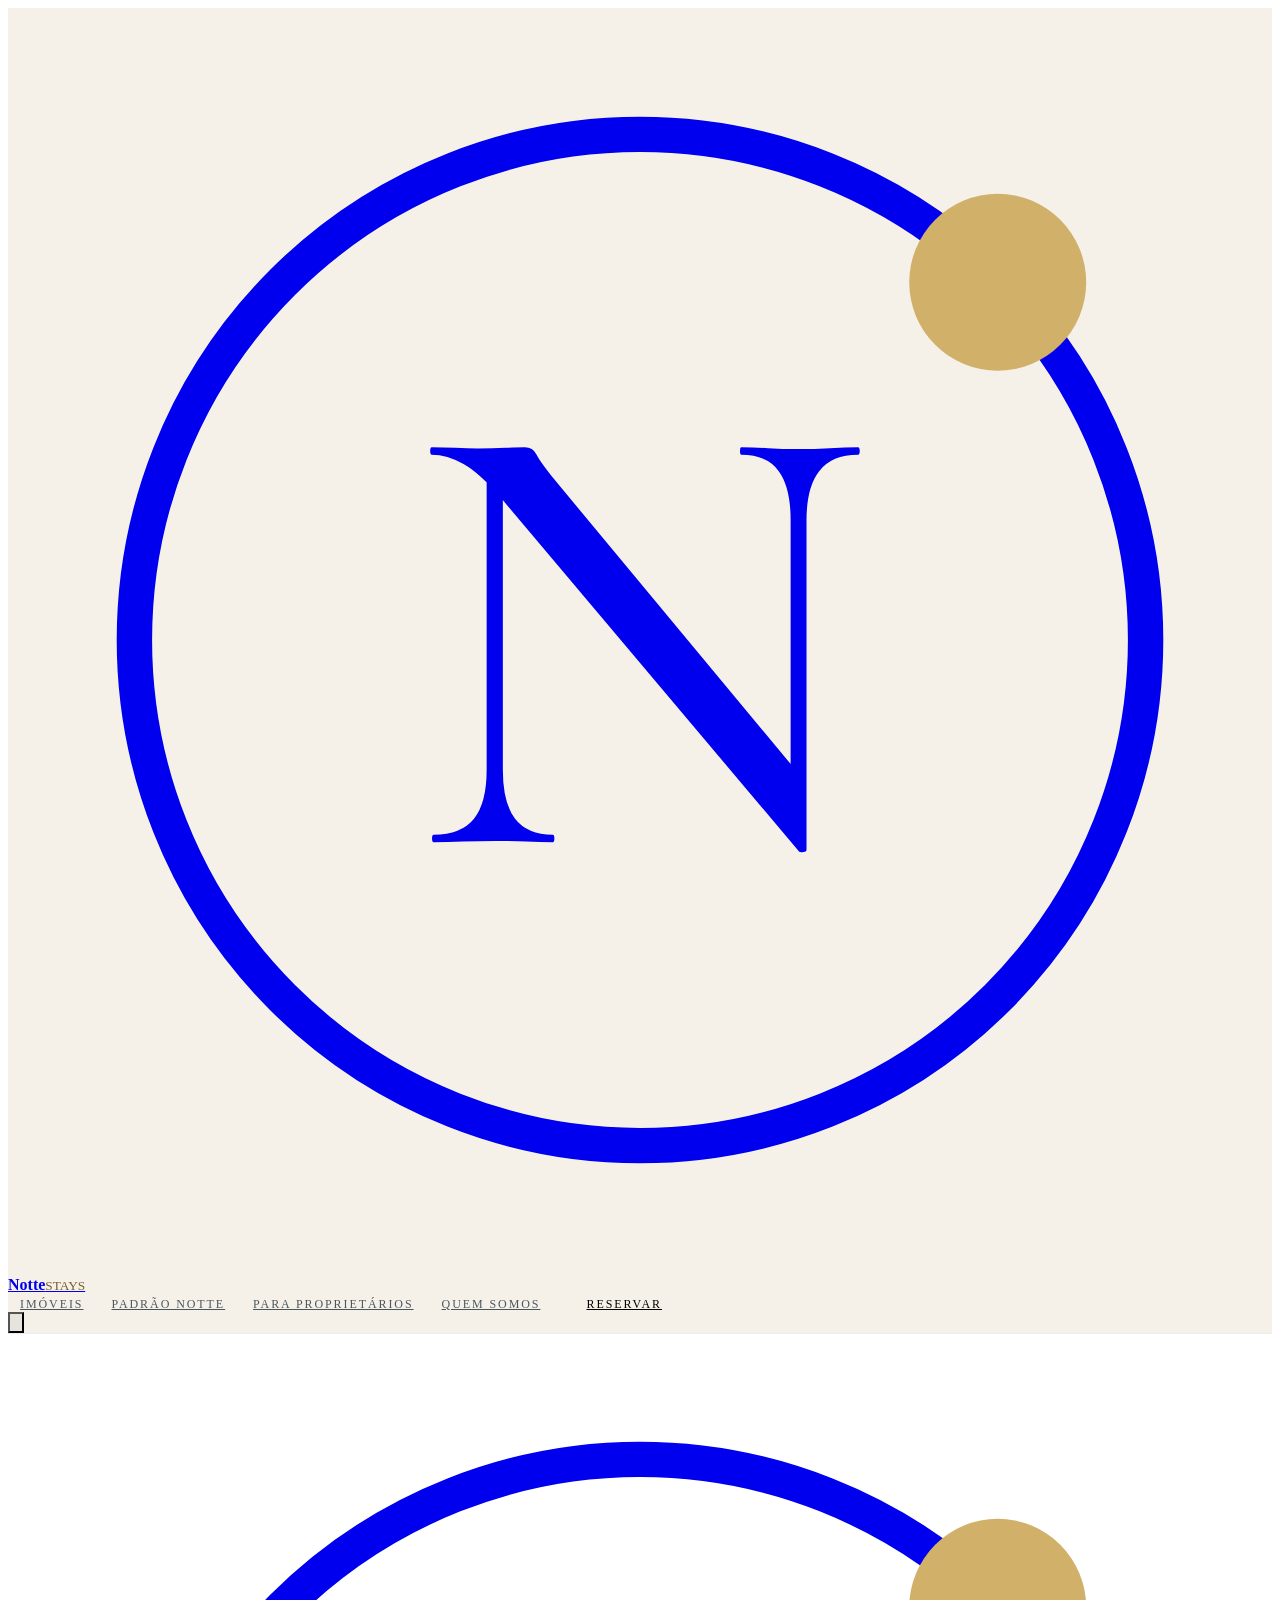
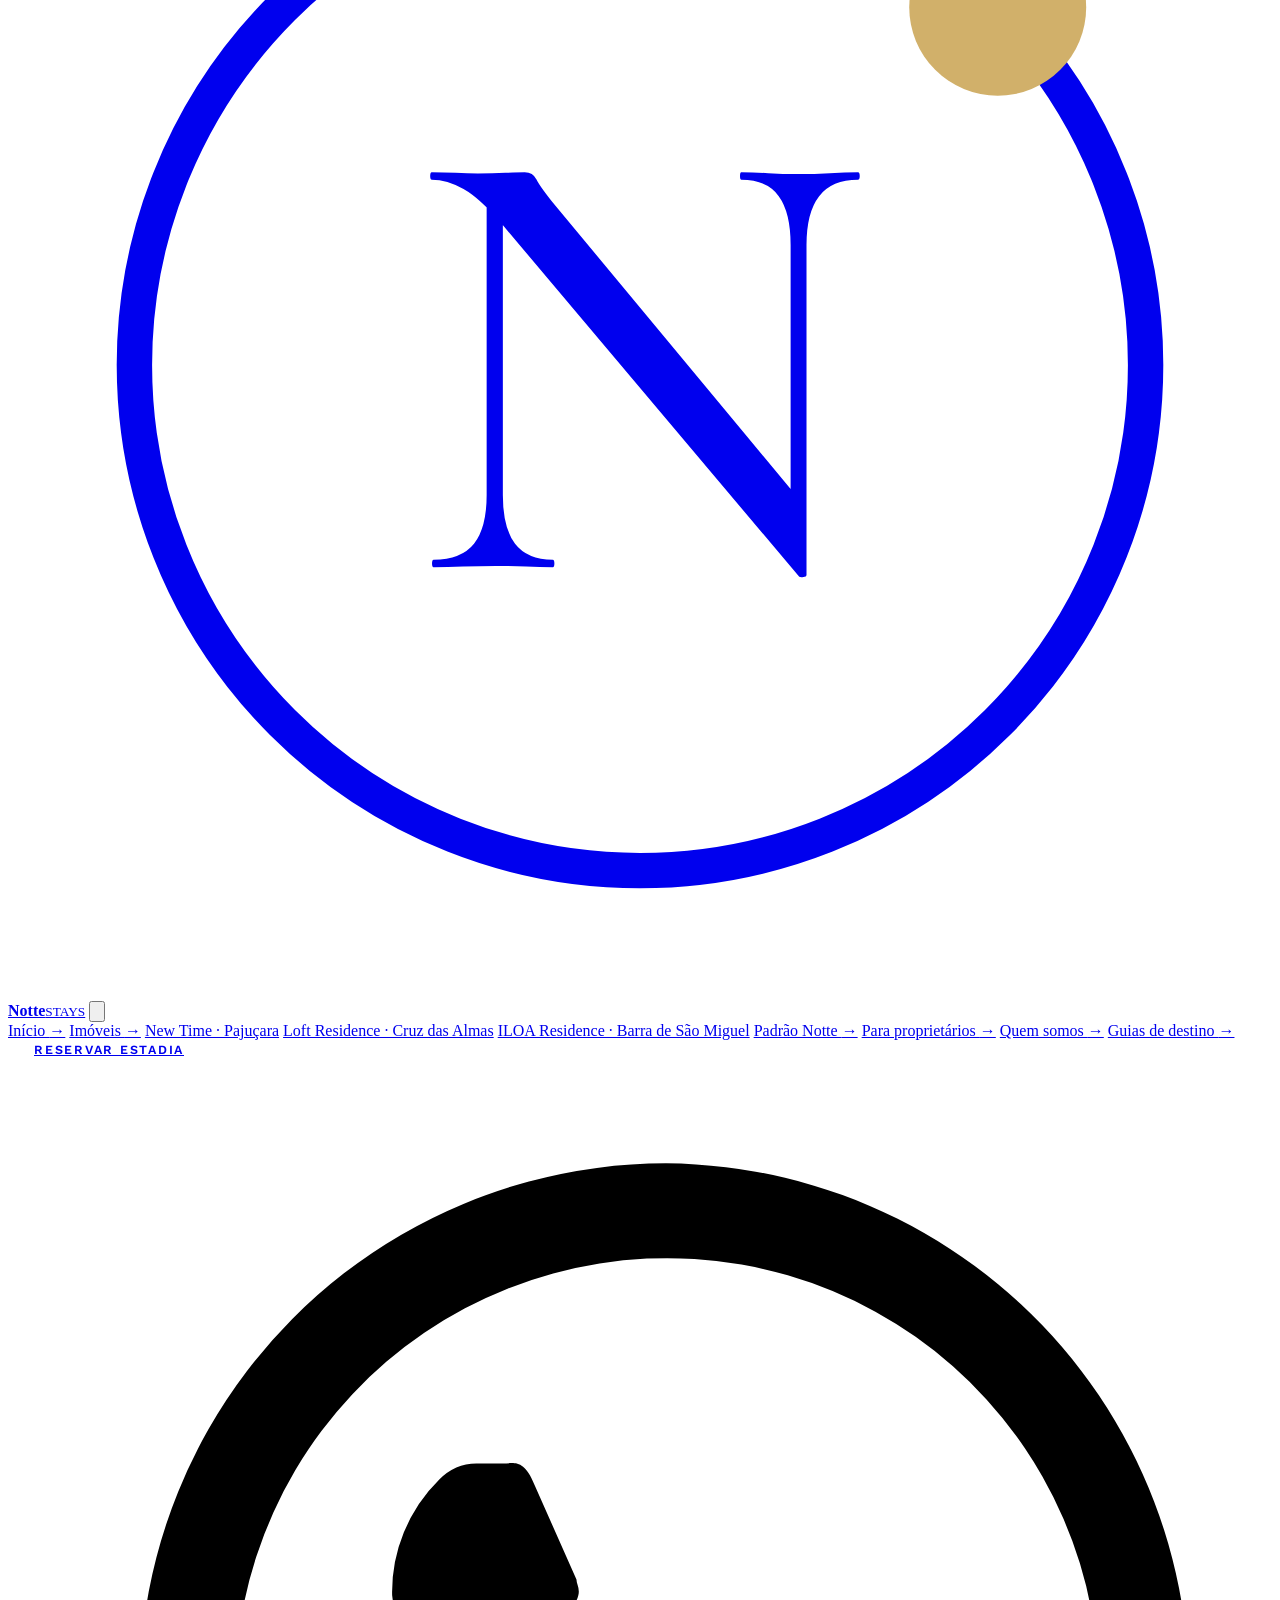
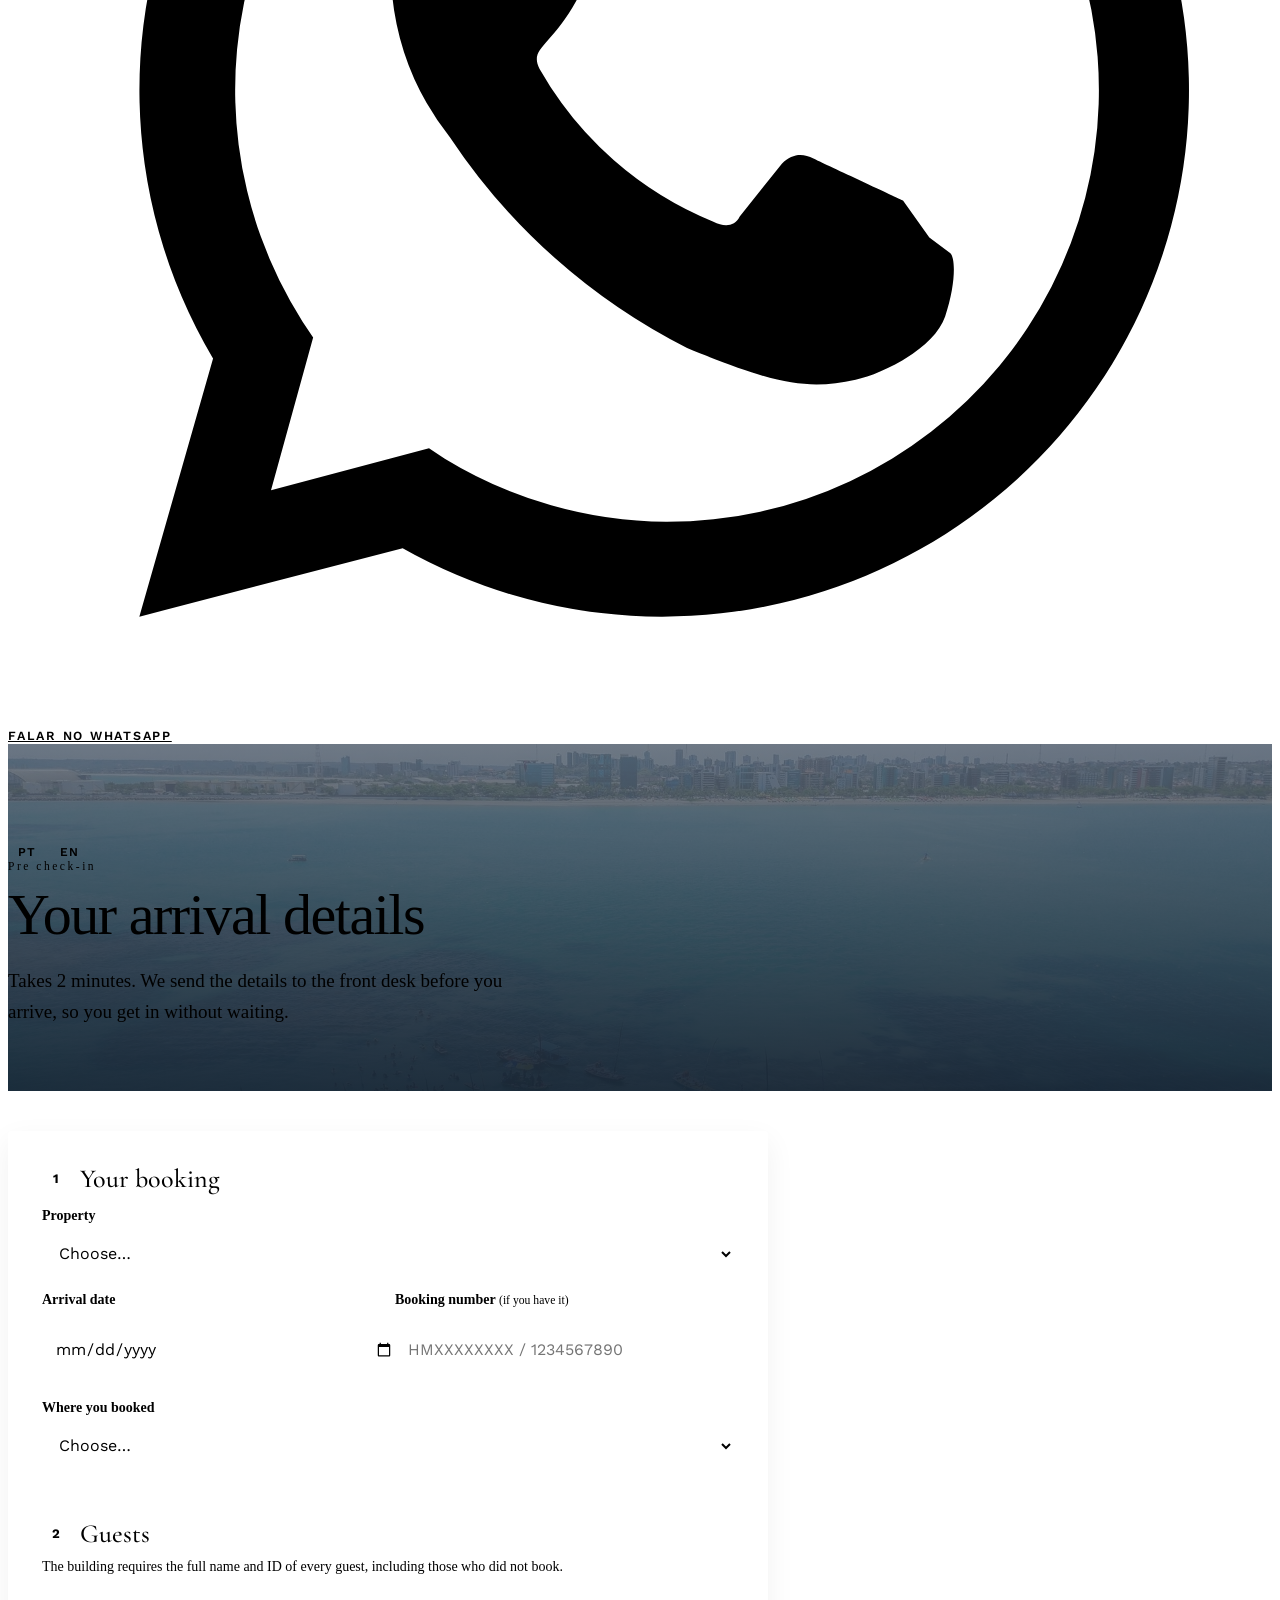
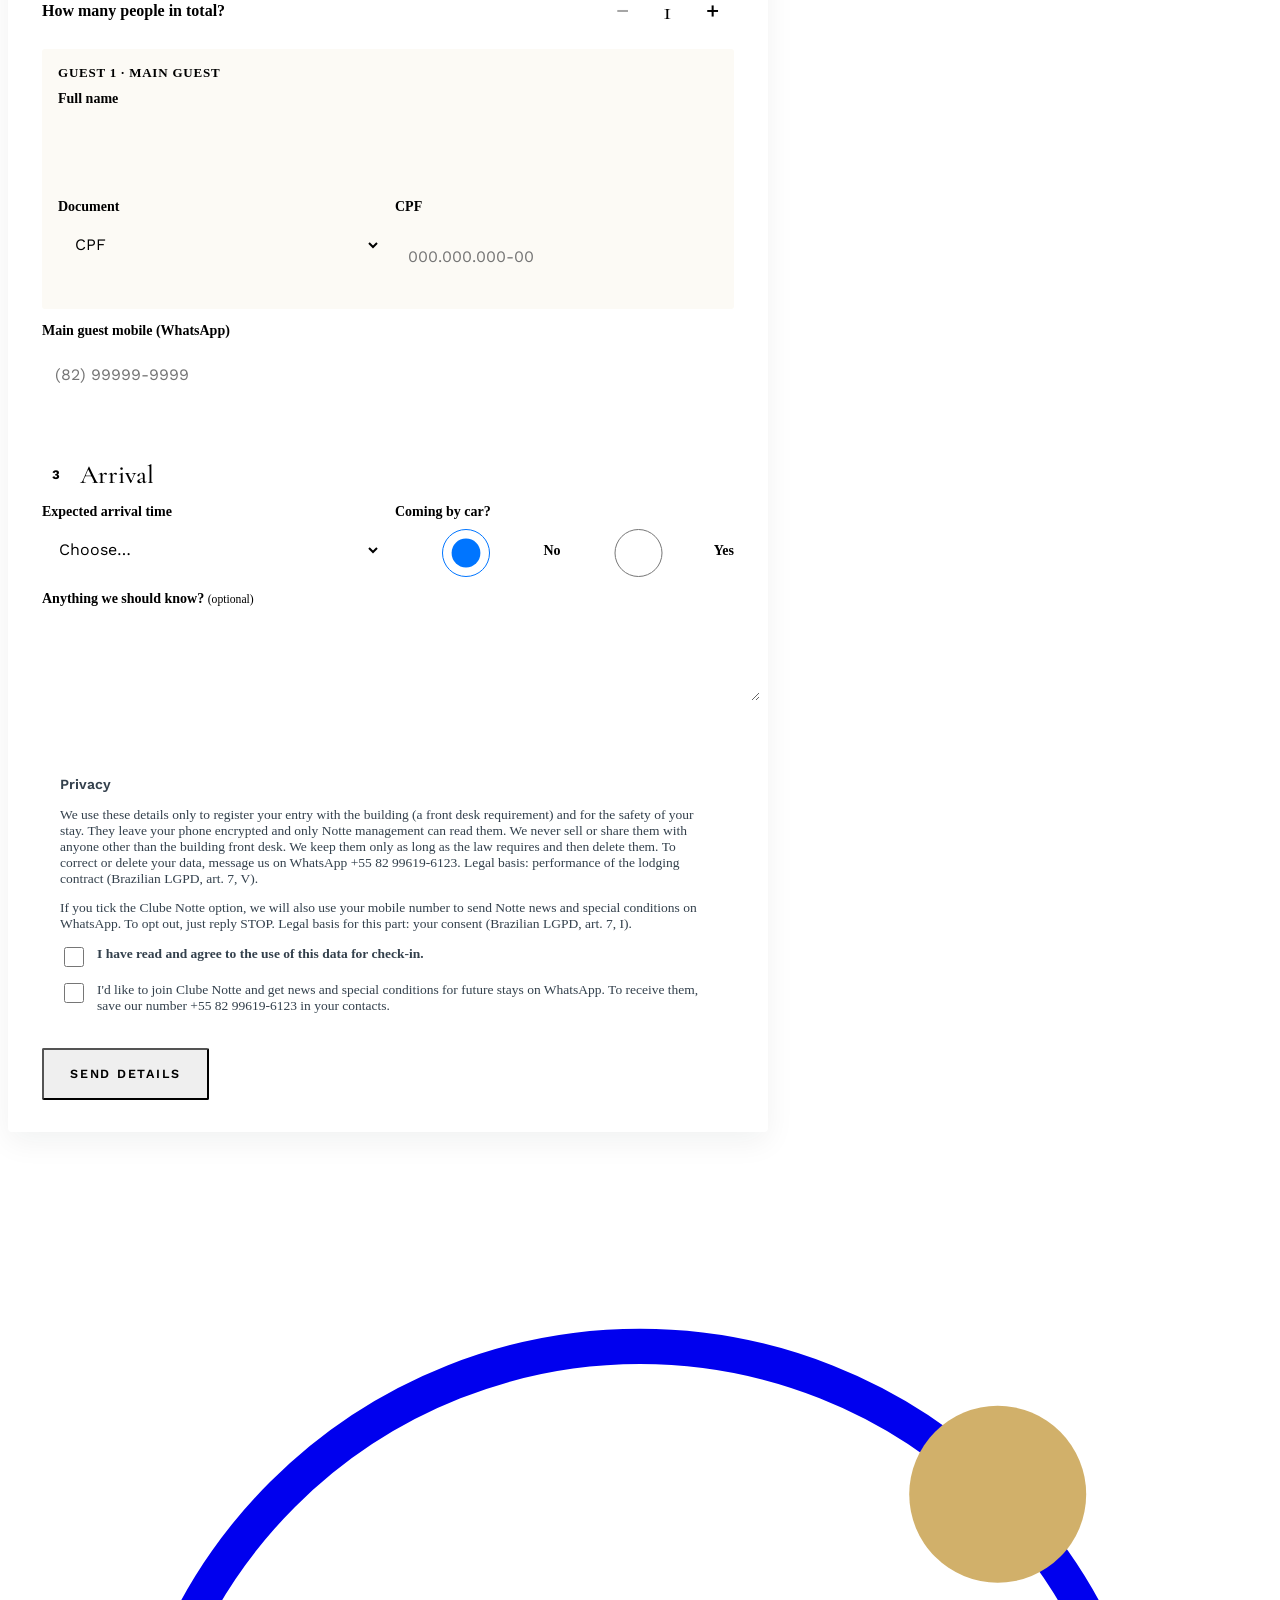
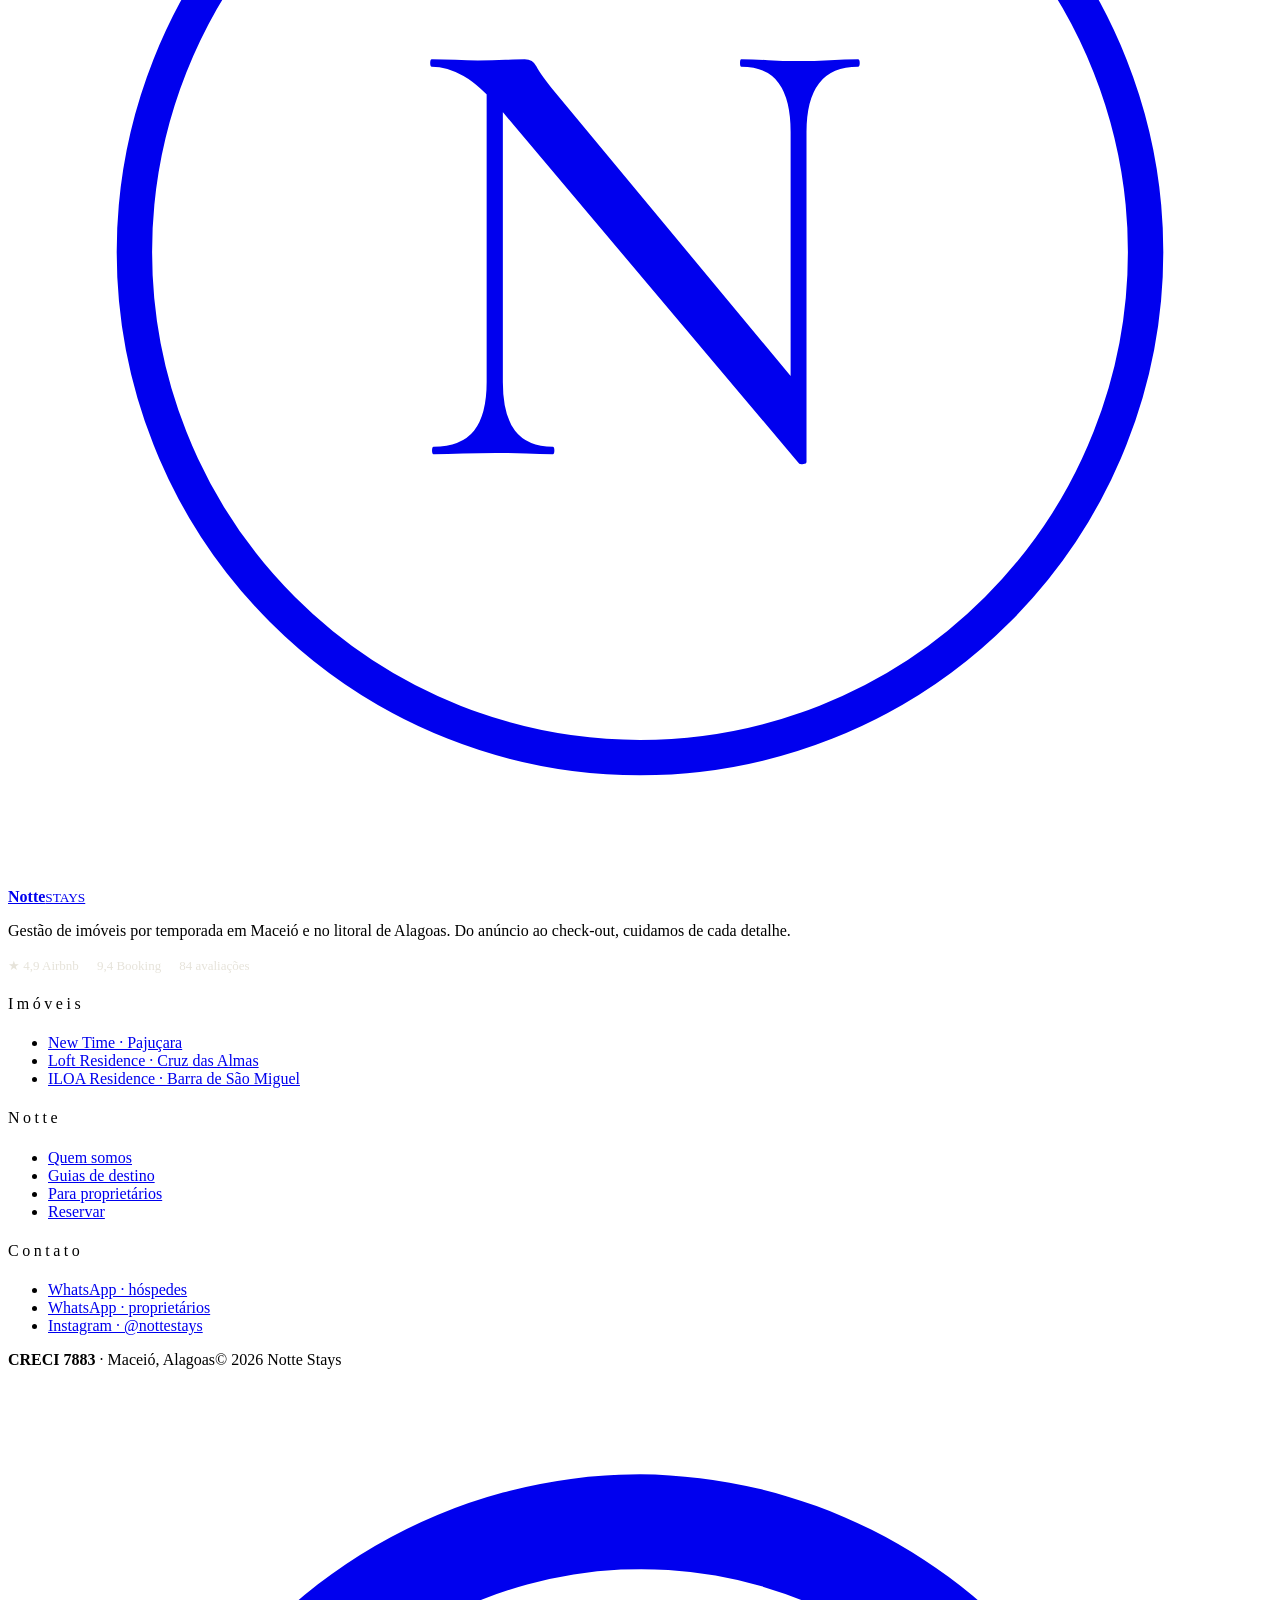
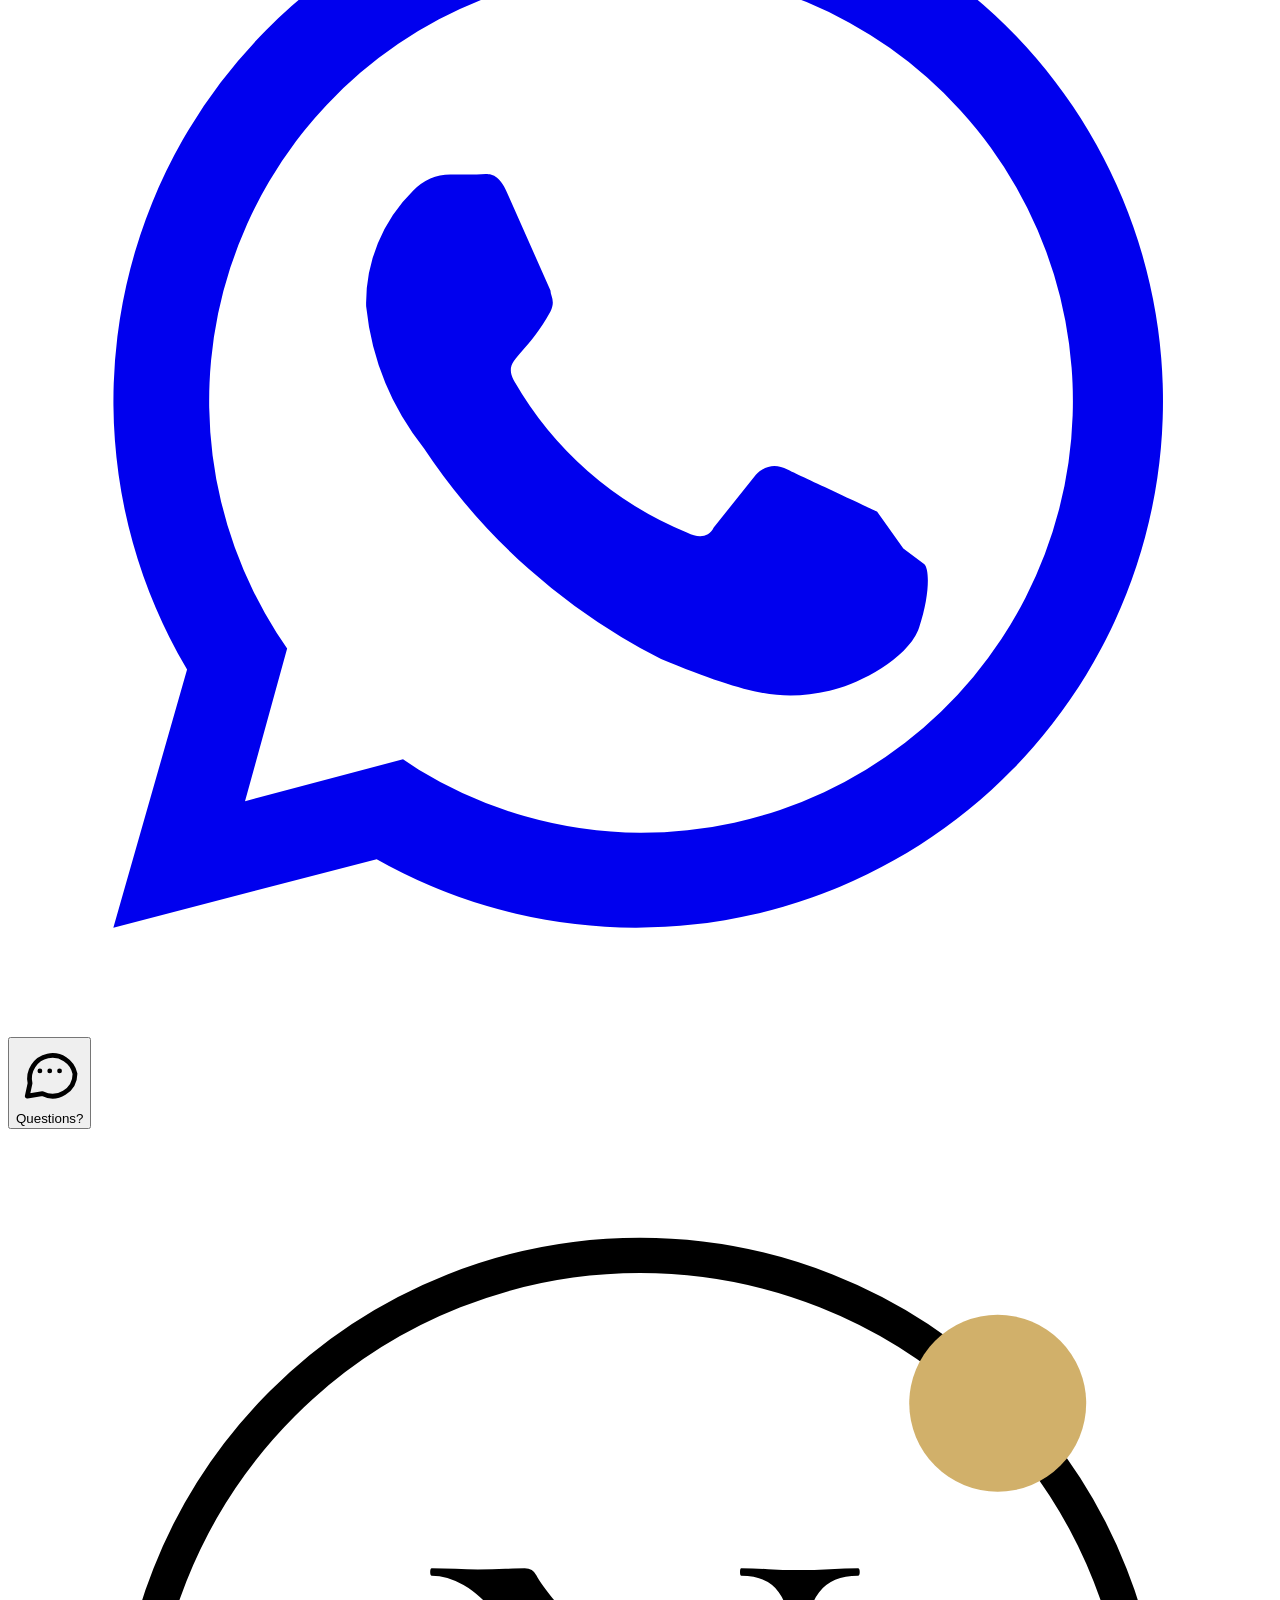
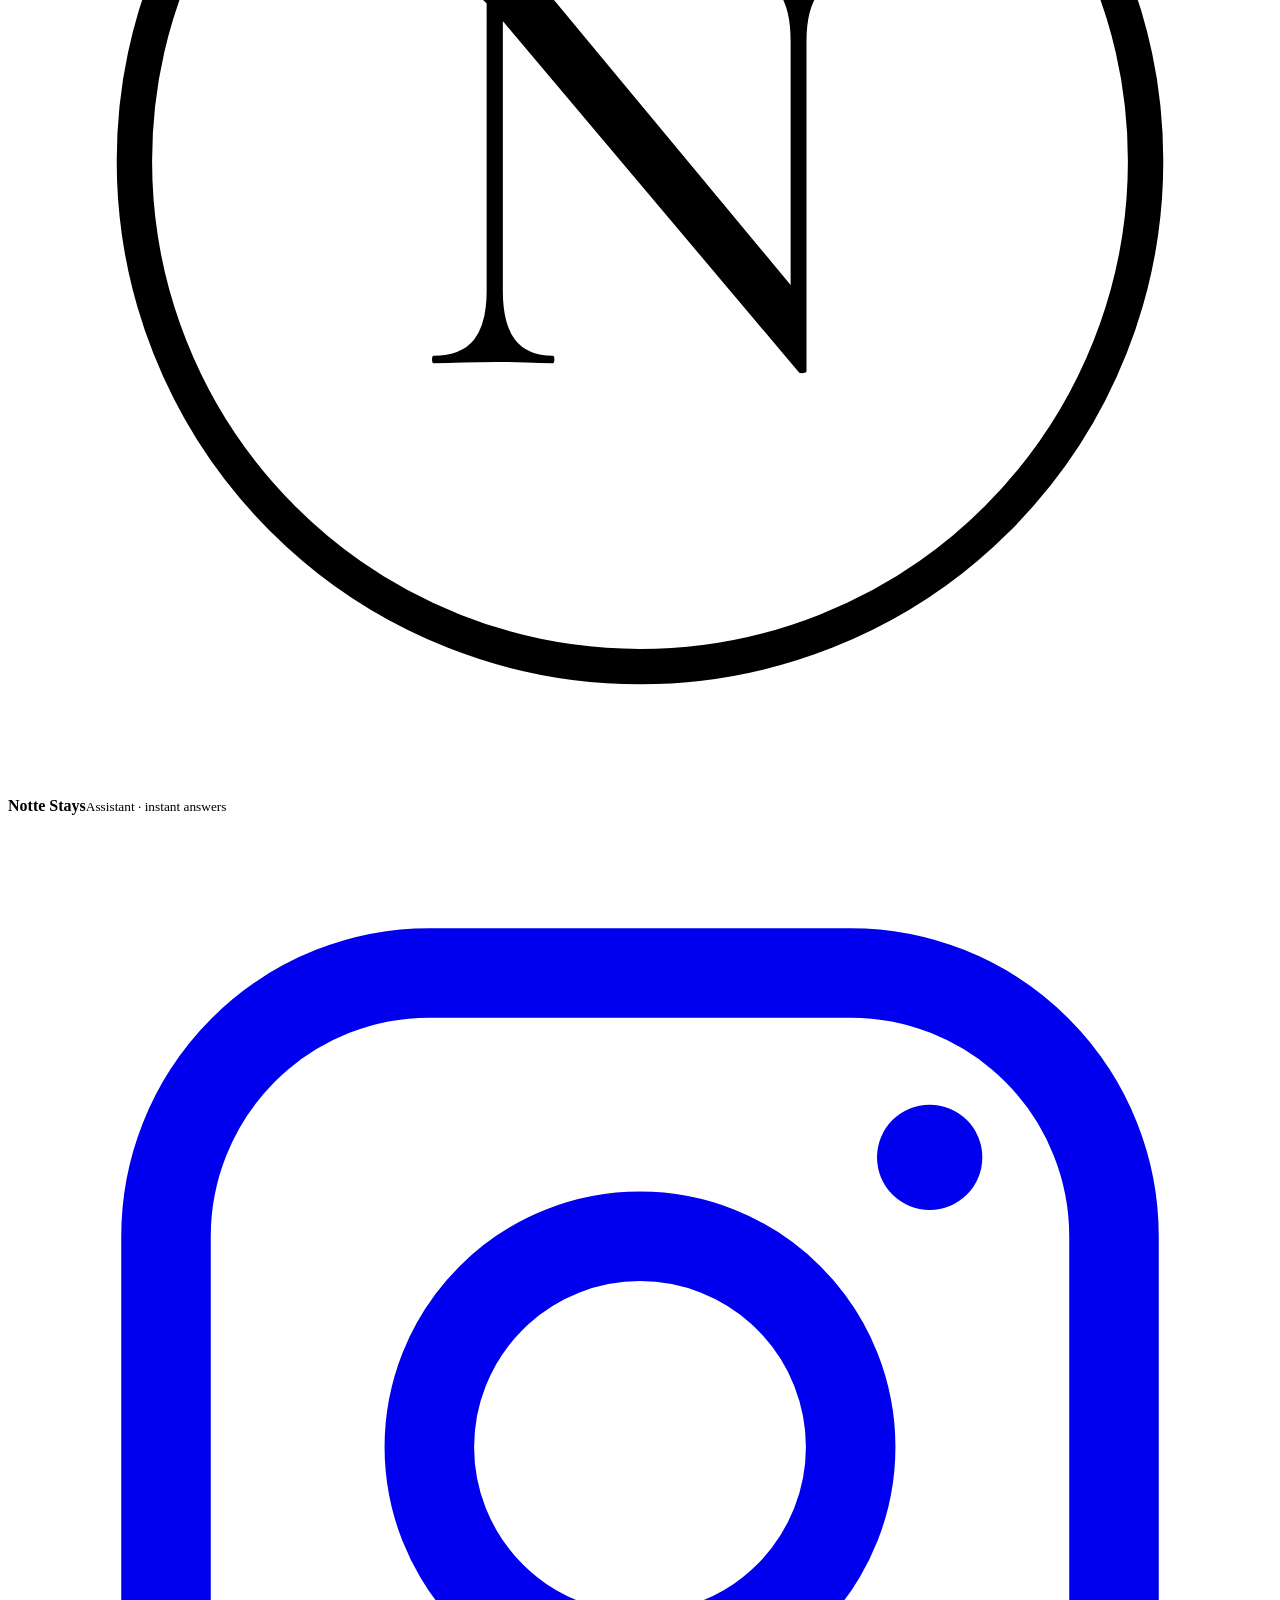
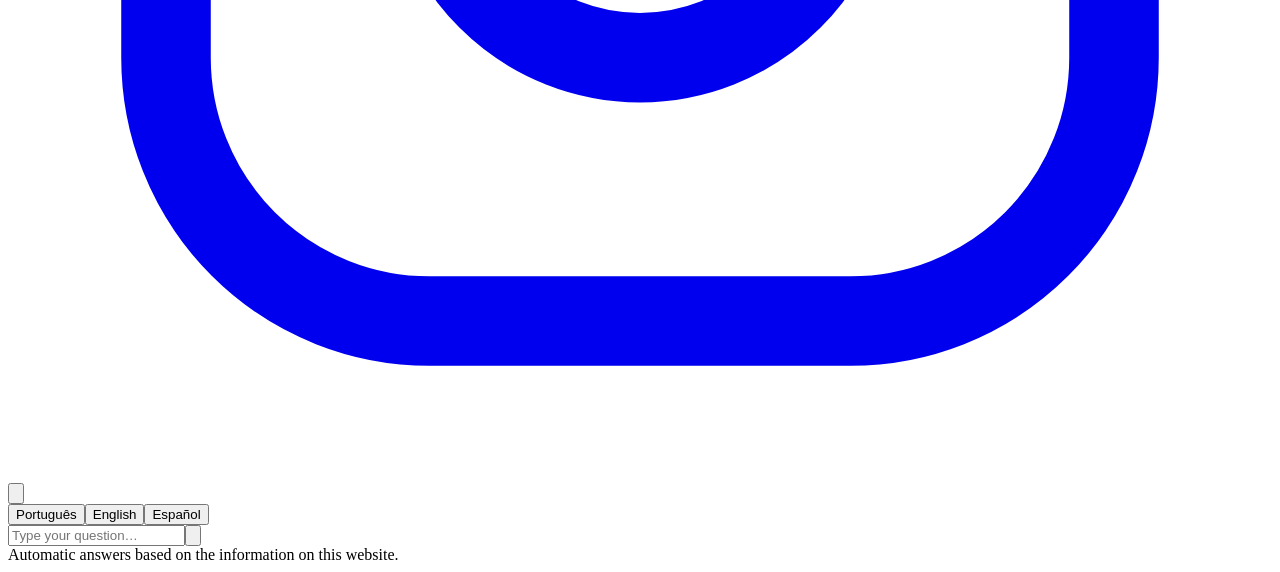
==== commit 19be3036: "Site: reserva direta (03/11/2026, 18:54:20)" ====
--- a/checkin/index.html
+++ b/checkin/index.html
@@ -181,9 +181,10 @@
       <div class="ck-priv">
         <h2 class="ck-priv-t" data-t="privT">Privacidade</h2>
         <p data-t="priv">Usamos estes dados só para liberar a sua entrada no condomínio (exigência da portaria) e para a segurança da estadia. Eles saem do seu celular cifrados e só a administração da Notte consegue ler. Não vendemos nem compartilhamos com mais ninguém além da portaria do prédio. Guardamos pelo tempo que a lei exige e depois apagamos. Para corrigir ou pedir a exclusão, fale com a gente pelo WhatsApp (82) 99619-6123. Base legal: execução do contrato de hospedagem (LGPD, art. 7º, V).</p>
-        <p data-t="priv2">Se você marcar a opção de novidades, usaremos o seu celular também para enviar novidades e ofertas da Notte pelo WhatsApp. Para sair, é só responder SAIR. Base legal desta parte: o seu consentimento (LGPD, art. 7º, I).</p>
+        <p data-t="priv2">Se você marcar a opção do Clube Notte, usaremos o seu celular também para enviar novidades e condições especiais da Notte pelo WhatsApp. Para sair, é só responder SAIR. Base legal desta parte: o seu consentimento (LGPD, art. 7º, I).</p>
         <label class="ck-aceite"><input type="checkbox" id="ck-aceite" required> <span data-t="aceite">Li e concordo com o uso dos dados para o check-in.</span></label>
-        <label class="ck-aceite ck-novidades"><input type="checkbox" id="ck-novidades"> <span data-t="novidades">Quero receber novidades e ofertas da Notte pelo WhatsApp. Para receber, salve o nosso número (82) 99619-6123 nos seus contatos.</span></label>
+        <label class="ck-aceite ck-novidades"><input type="checkbox" id="ck-novidades"> <span data-t="novidades">Quero entrar no Clube Notte e receber pelo WhatsApp novidades e condições especiais para as próximas estadias. Para receber, salve o nosso número (82) 99619-6123 nos seus contatos.</span></label>
+        <p class="ck-clube-msg" id="ck-clube-msg" hidden data-t="clubeMsg">💙 Boas-vindas ao Clube Notte! Depois da sua estadia, mandamos pelo WhatsApp como usar as condições de membro na sua próxima viagem a Maceió. Para sair, é só responder SAIR.</p>
       </div>
 
       <p class="ck-erro" id="ck-erro" role="alert" hidden></p>
@@ -194,6 +195,7 @@
       <span class="ck-selo" aria-hidden="true">✓</span>
       <h2 class="h-lg" data-t="okT">Dados recebidos. Obrigado!</h2>
       <p class="lede" data-t="okP">Vamos repassar à portaria antes da sua chegada. O código ou as instruções de entrada chegam pela conversa da reserva.</p>
+      <p class="ck-clube-msg" id="ck-ok-clube" hidden data-t="okClube">💙 Você entrou no Clube Notte. Depois da estadia, mandamos pelo WhatsApp como usar as condições de membro.</p>
       <div class="ck-links">
         <a class="btn sun" id="ck-guia" href="../imoveis/"><span data-t="guia">Ver o guia do hóspede</span> <span aria-hidden="true">→</span></a>
         <a class="btn ghost-dark" href="https://www.instagram.com/nottestays/" target="_blank" rel="noopener"><svg class="ico" viewBox="0 0 24 24" aria-hidden="true"><path fill="currentColor" d="M12 7.3A4.7 4.7 0 1 0 16.7 12 4.7 4.7 0 0 0 12 7.3zm0 7.7a3 3 0 1 1 3-3 3 3 0 0 1-3 3zm4.9-8.9a1.1 1.1 0 1 0 1.1 1.1 1.1 1.1 0 0 0-1.1-1.1zM21.9 7a6.4 6.4 0 0 0-1.8-4.1A6.4 6.4 0 0 0 16 1.1C14.4 1 9.6 1 8 1.1a6.4 6.4 0 0 0-4.1 1.8A6.4 6.4 0 0 0 2.1 7C2 8.6 2 15.4 2.1 17a6.4 6.4 0 0 0 1.8 4.1A6.4 6.4 0 0 0 8 22.9c1.6.1 6.4.1 8 0a6.4 6.4 0 0 0 4.1-1.8 6.4 6.4 0 0 0 1.8-4.1c.1-1.6.1-8.4 0-10zM19.8 19a3.3 3.3 0 0 1-1.8 1.8c-1.3.5-4.3.4-6 .4s-4.7.1-6-.4A3.3 3.3 0 0 1 4.2 19c-.5-1.3-.4-4.3-.4-6s-.1-4.7.4-6A3.3 3.3 0 0 1 6 5.2c1.3-.5 4.3-.4 6-.4s4.7-.1 6 .4A3.3 3.3 0 0 1 19.8 7c.5 1.3.4 4.3.4 6s.1 4.7-.4 6z"/></svg> @nottestays</a>
--- a/assets/checkin.css
+++ b/assets/checkin.css
@@ -71,3 +71,8 @@
 .ck-priv p+p{margin-top:10px}
 .ck-aceite>span{flex:1 1 0;min-width:0}
 .ck-novidades{font-weight:500}
+
+/* 03/11/2026: mensagem do Clube Notte que abre ao marcar a caixinha (e no fim, se marcou) */
+.ck-clube-msg{margin:8px 0 0 30px;padding:10px 12px;border-left:3px solid var(--deep);background:rgba(15,31,48,.05);border-radius:4px;font-size:14px;line-height:1.45;color:var(--deep)}
+#ck-ok .ck-clube-msg{margin:12px 0 0}
+.ck-clube-msg[hidden]{display:none}
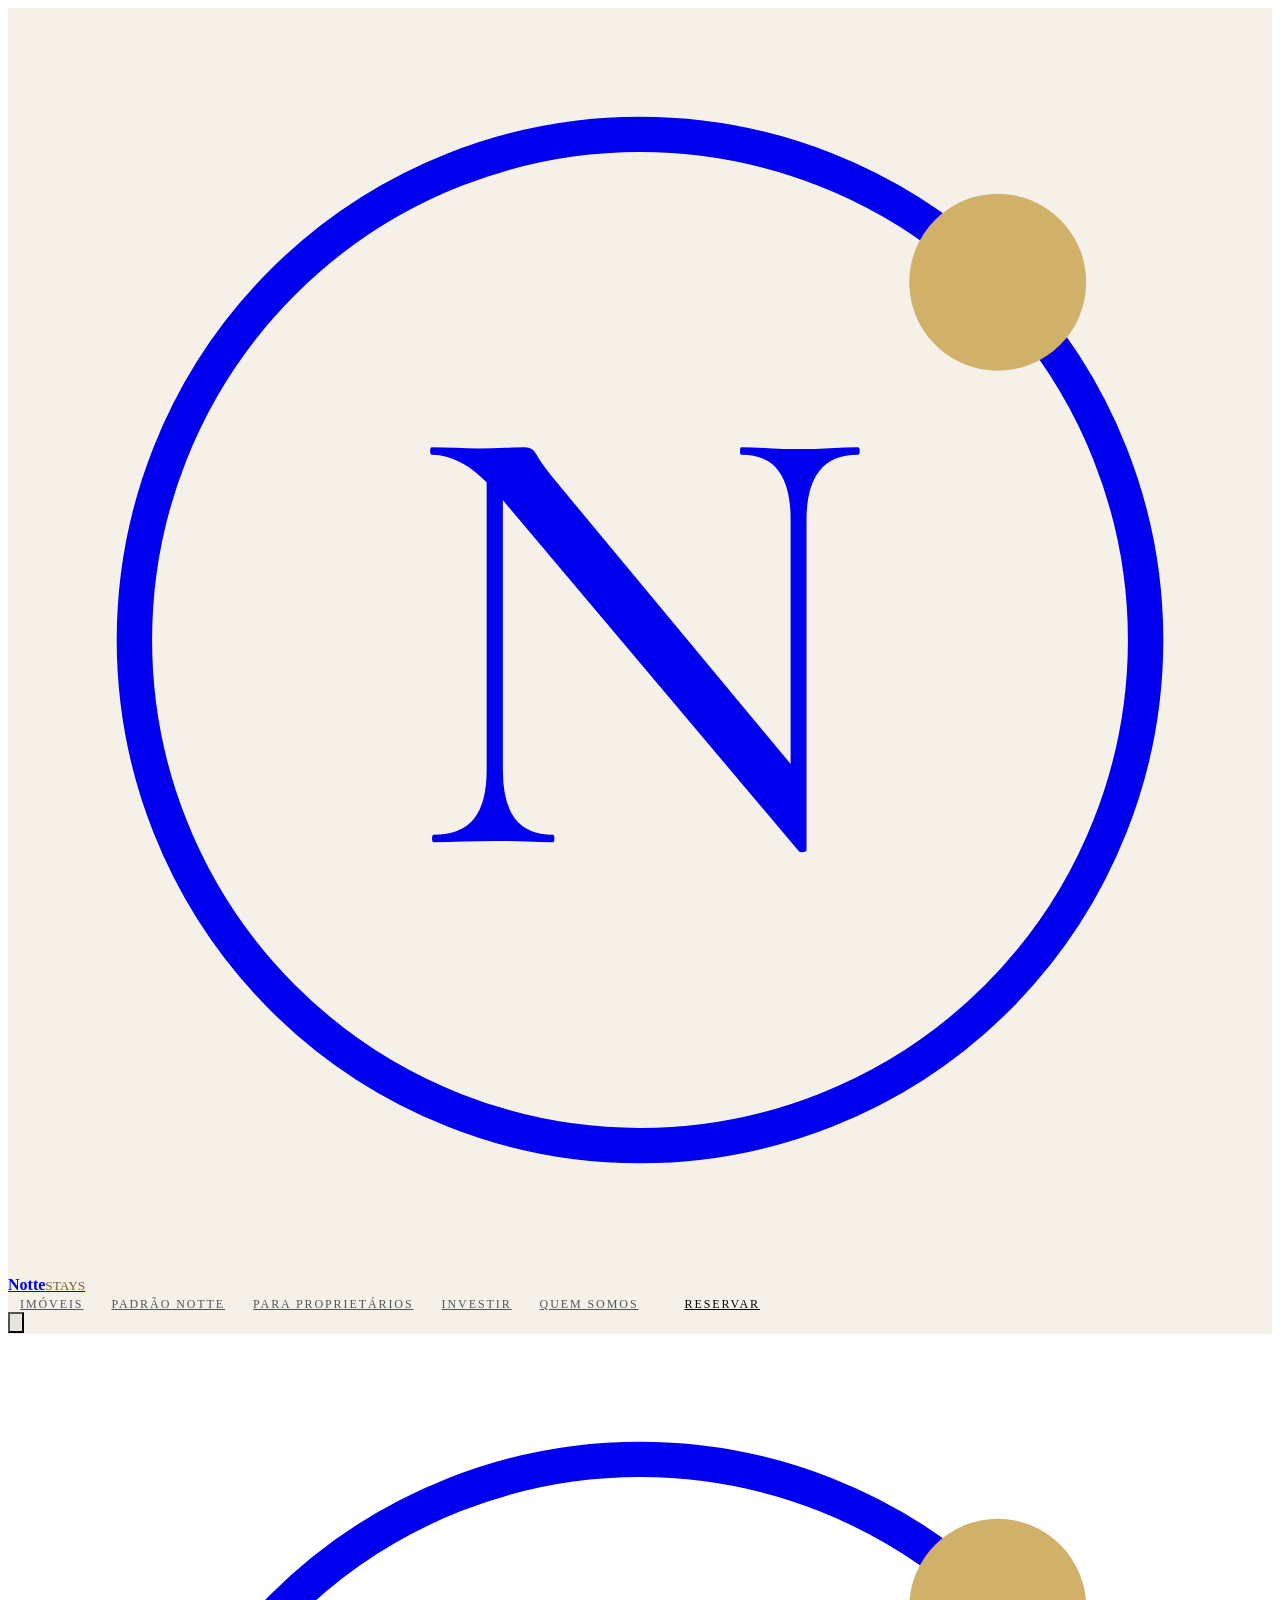
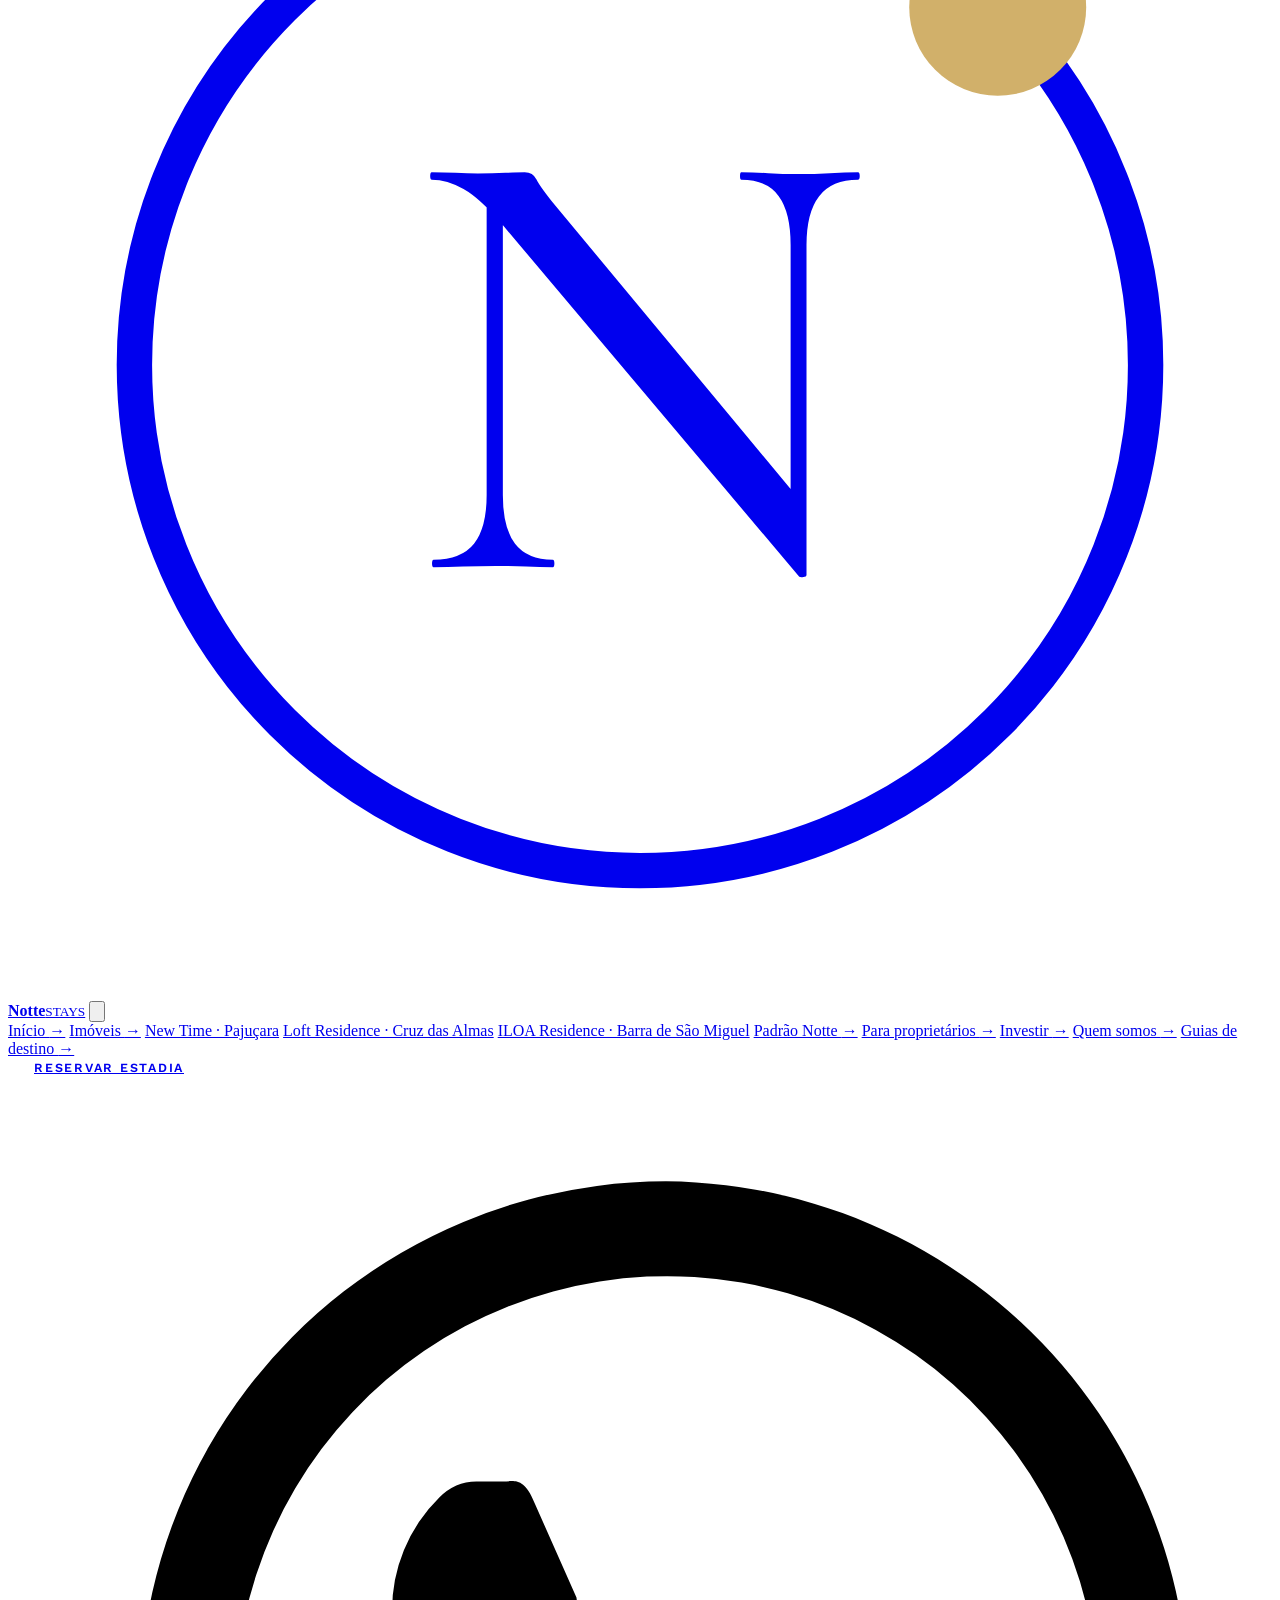
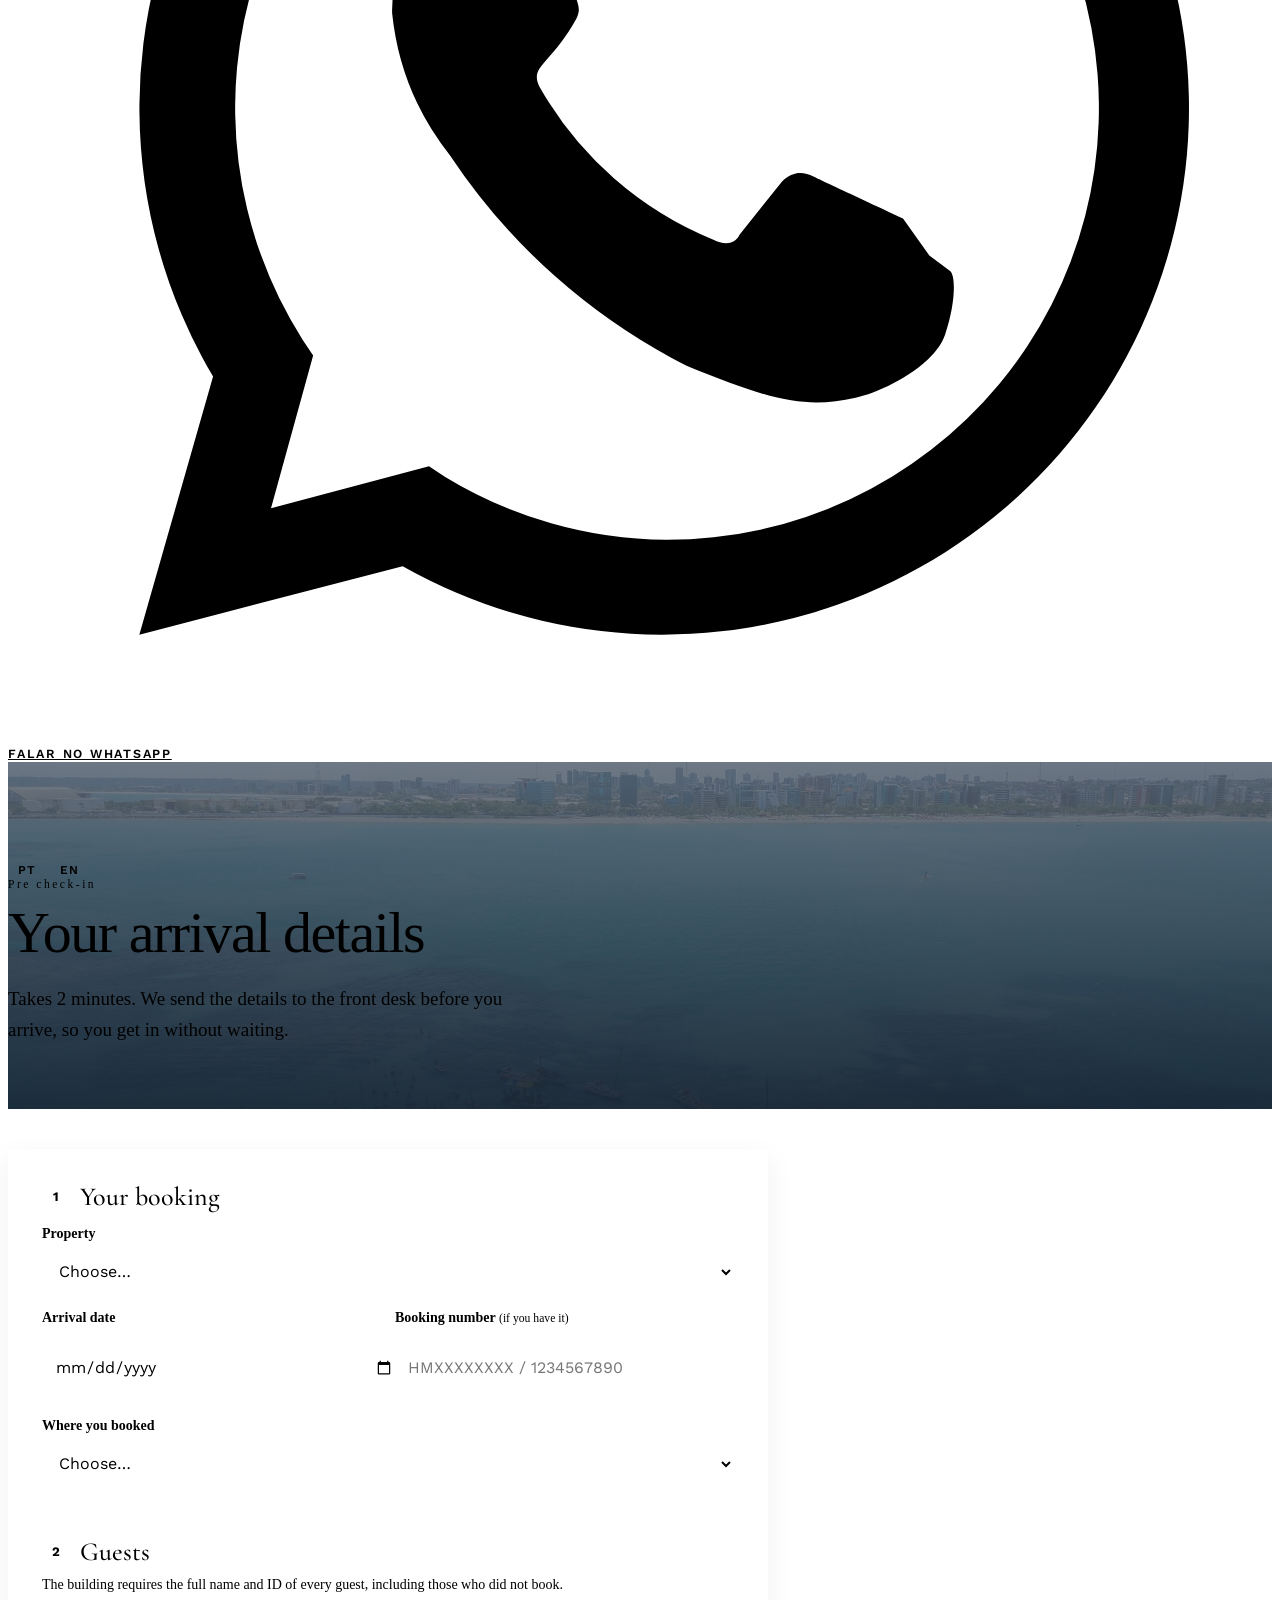
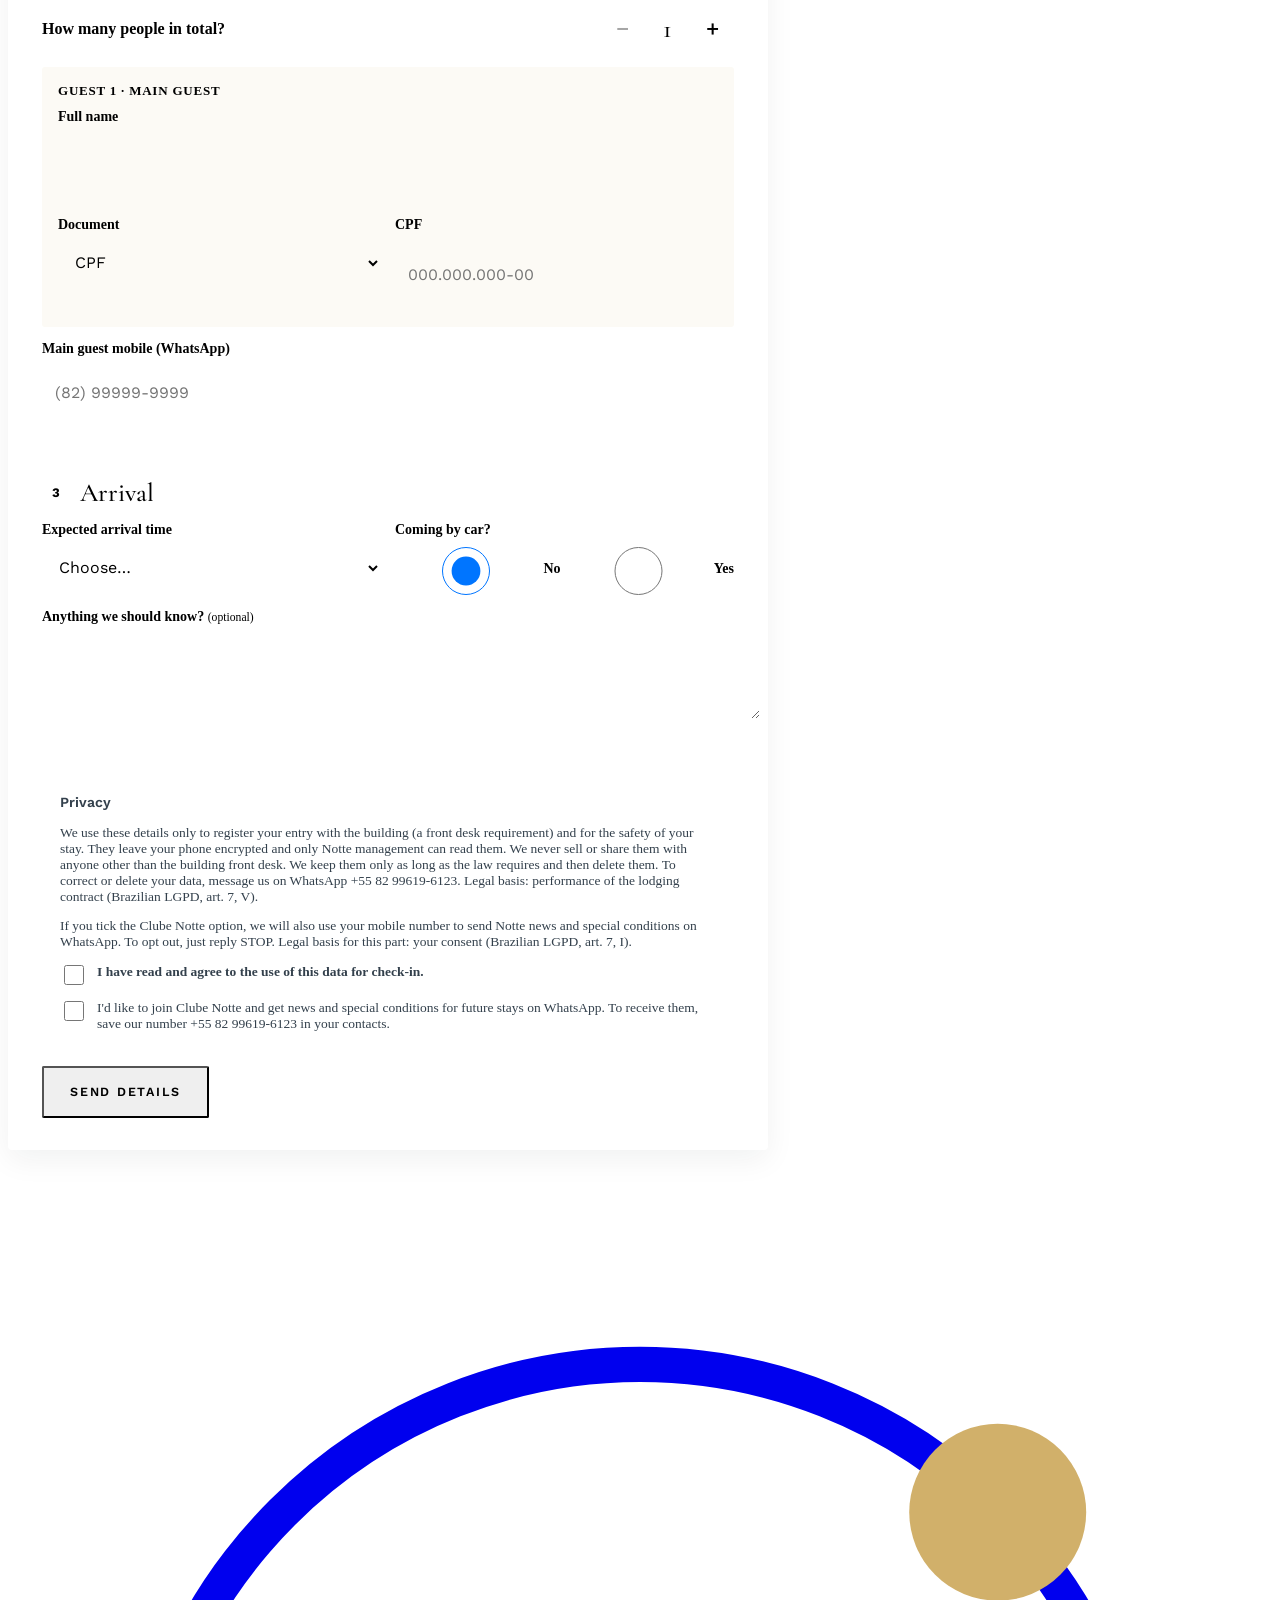
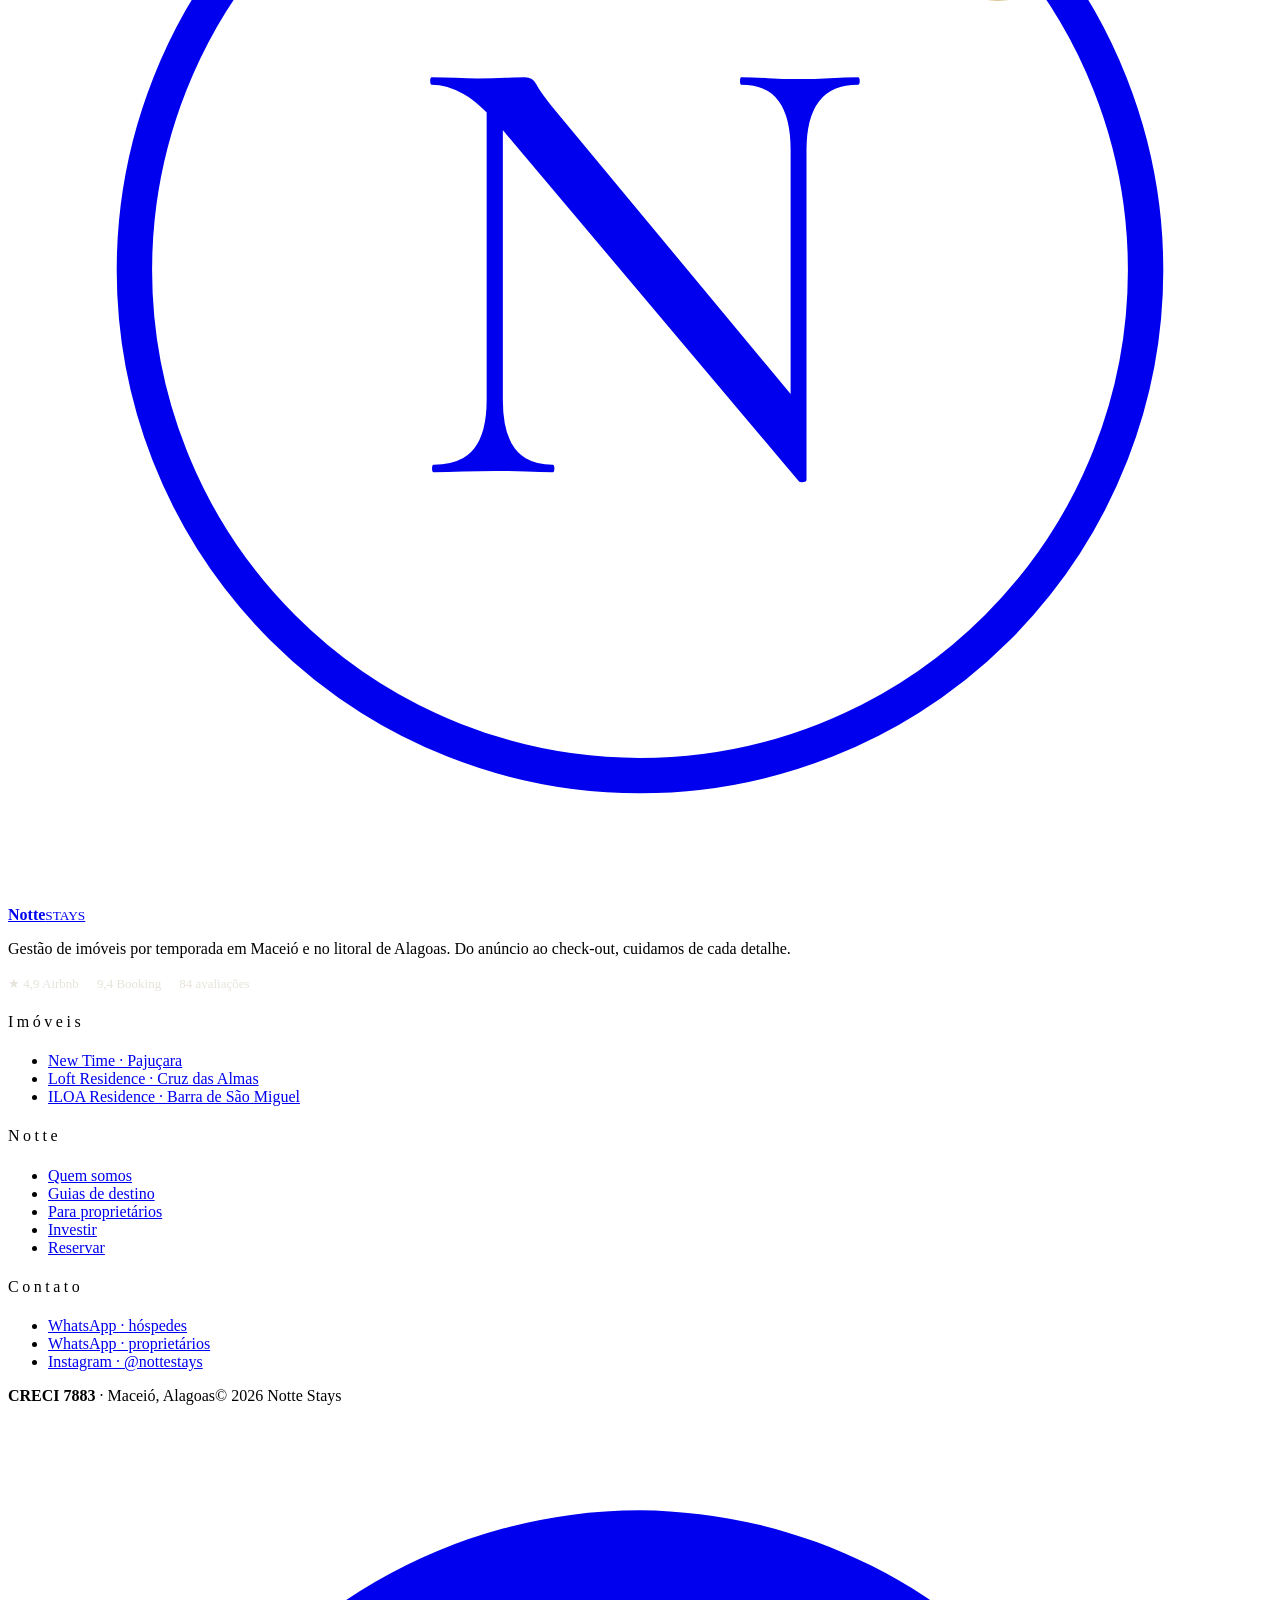
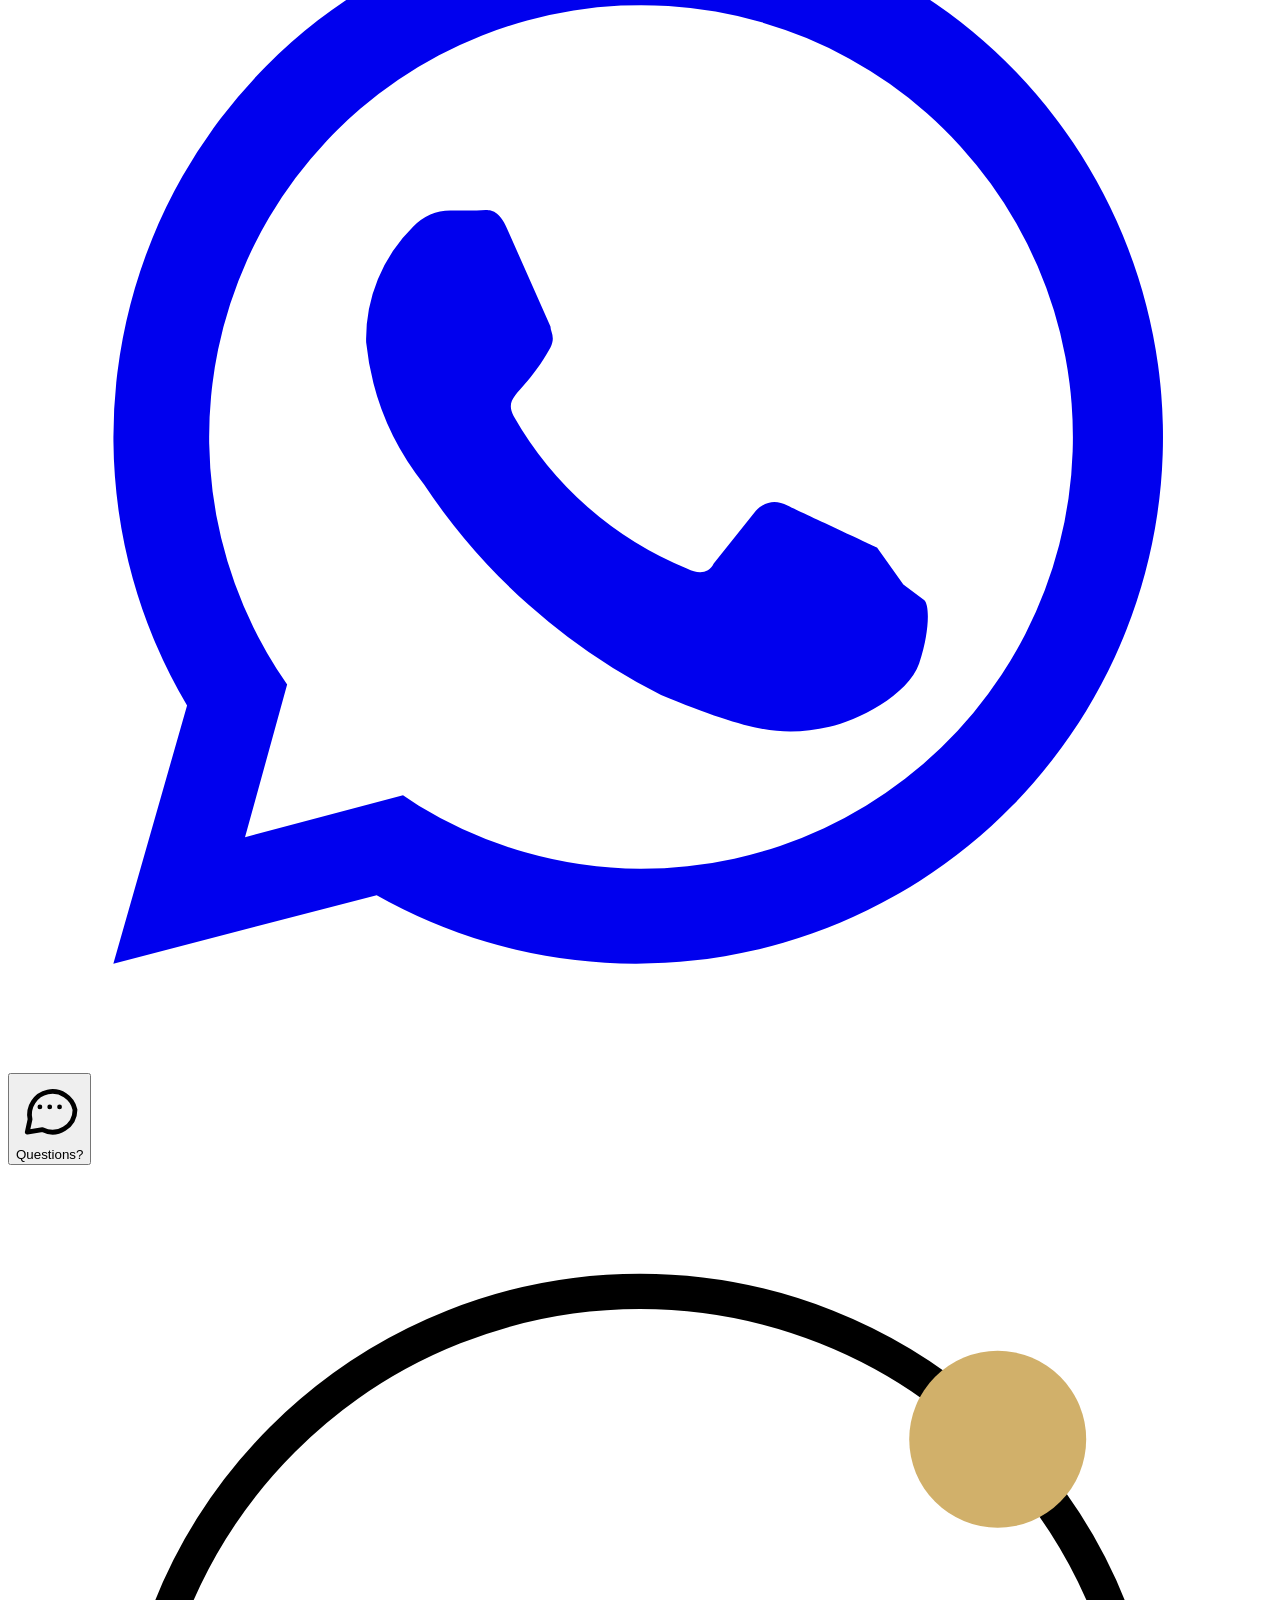
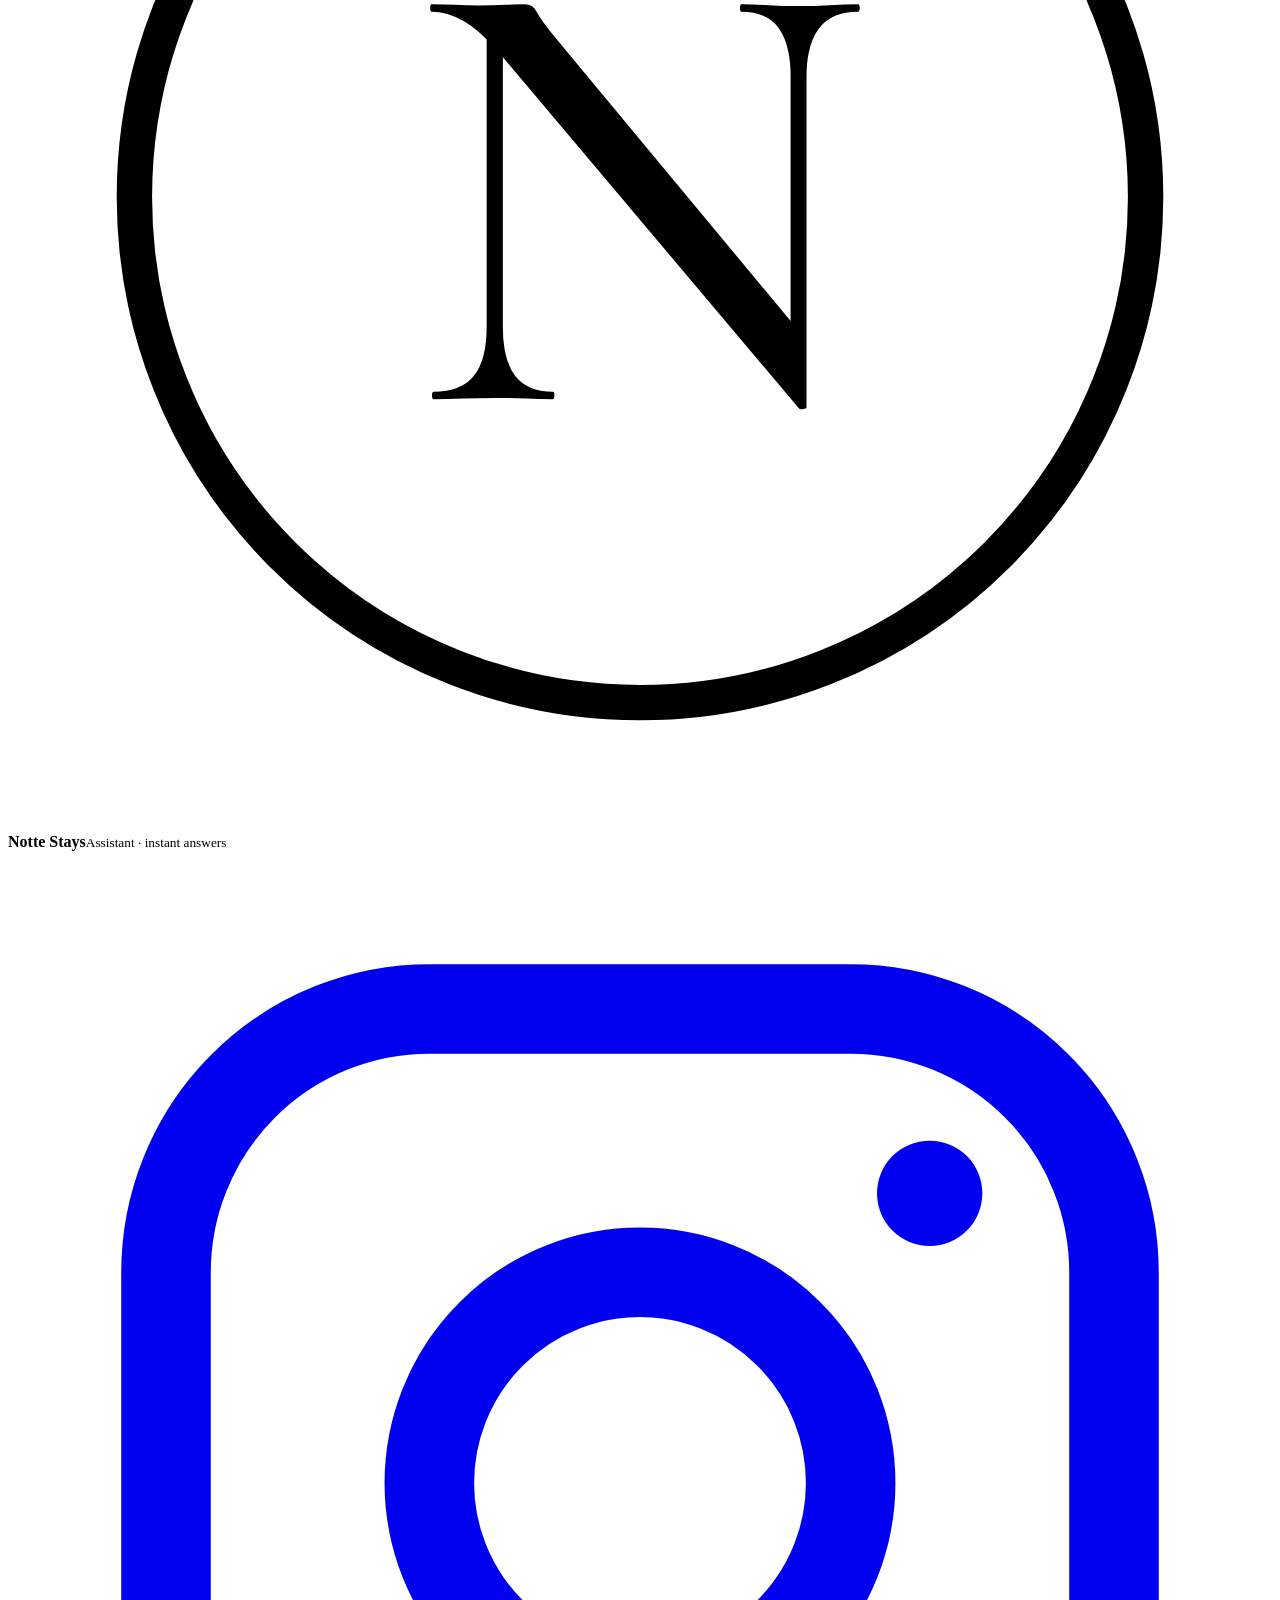
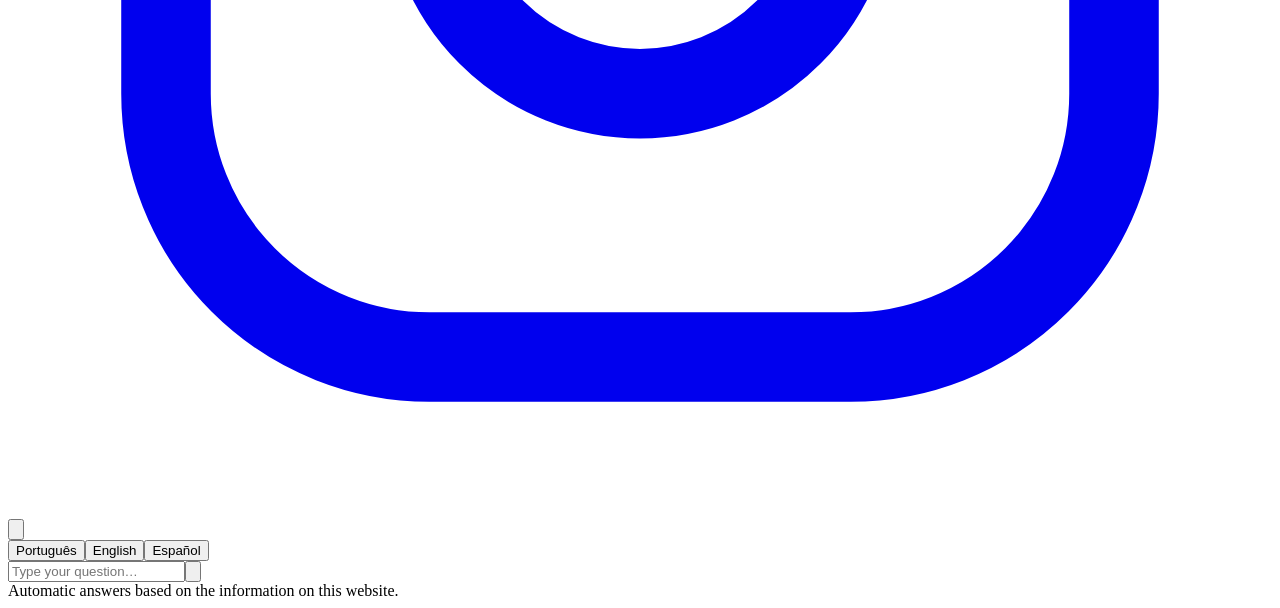
==== commit 976a9769: "Site: reserva direta (11/11/2026, 09:50:48)" ====
--- a/checkin/index.html
+++ b/checkin/index.html
@@ -23,7 +23,7 @@
 <link href="https://fonts.googleapis.com/css2?family=Cormorant+Garamond:wght@300;400;500;600&family=Work+Sans:wght@400;500;600;700&display=swap" rel="stylesheet">
 <link rel="stylesheet" href="../assets/site.css">
 <link rel="stylesheet" href="../assets/chat.css">
-<link rel="stylesheet" href="../assets/notte-v2.css?v=mvu06sf3">
+<link rel="stylesheet" href="../assets/notte-v2.css?v=m20261111">
 
 <script>window.va = window.va || function () { (window.vaq = window.vaq || []).push(arguments); };</script>
 <script defer src="/_vercel/insights/script.js"></script>
@@ -36,6 +36,7 @@
       <a href="../imoveis/">Imóveis</a>
       <a href="../#padrao">Padrão Notte</a>
       <a href="../proprietarios/">Para proprietários</a>
+      <a href="../investir/">Investir</a>
       <a href="../#quem-somos">Quem somos</a>
       <a class="cta" href="../imoveis/#reservar">Reservar</a>
     </nav>
@@ -55,6 +56,7 @@
     <a class="sub" href="../imoveis/iloa/">ILOA Residence · Barra de São Miguel</a>
     <a href="../#padrao">Padrão Notte <span>→</span></a>
     <a href="../proprietarios/">Para proprietários <span>→</span></a>
+    <a href="../investir/">Investir <span>→</span></a>
     <a href="../#quem-somos">Quem somos <span>→</span></a>
     <a href="../destinos/">Guias de destino <span>→</span></a>
   </nav>
@@ -184,7 +186,7 @@
         <p data-t="priv2">Se você marcar a opção do Clube Notte, usaremos o seu celular também para enviar novidades e condições especiais da Notte pelo WhatsApp. Para sair, é só responder SAIR. Base legal desta parte: o seu consentimento (LGPD, art. 7º, I).</p>
         <label class="ck-aceite"><input type="checkbox" id="ck-aceite" required> <span data-t="aceite">Li e concordo com o uso dos dados para o check-in.</span></label>
         <label class="ck-aceite ck-novidades"><input type="checkbox" id="ck-novidades"> <span data-t="novidades">Quero entrar no Clube Notte e receber pelo WhatsApp novidades e condições especiais para as próximas estadias. Para receber, salve o nosso número (82) 99619-6123 nos seus contatos.</span></label>
-        <p class="ck-clube-msg" id="ck-clube-msg" hidden data-t="clubeMsg">💙 Boas-vindas ao Clube Notte! Depois da sua estadia, mandamos pelo WhatsApp como usar as condições de membro na sua próxima viagem a Maceió. Para sair, é só responder SAIR.</p>
+        <p class="ck-clube-msg" id="ck-clube-msg" hidden data-t="clubeMsg">💙 Boas-vindas ao Clube Notte! Na sua próxima viagem a Maceió, reservando direto pelo nosso site, você tem 15% de desconto em reservas de 2 noites ou mais (fora do réveillon e do carnaval). Depois da sua estadia, mandamos pelo WhatsApp como usar. Para sair, é só responder SAIR.</p>
       </div>
 
       <p class="ck-erro" id="ck-erro" role="alert" hidden></p>
@@ -195,7 +197,7 @@
       <span class="ck-selo" aria-hidden="true">✓</span>
       <h2 class="h-lg" data-t="okT">Dados recebidos. Obrigado!</h2>
       <p class="lede" data-t="okP">Vamos repassar à portaria antes da sua chegada. O código ou as instruções de entrada chegam pela conversa da reserva.</p>
-      <p class="ck-clube-msg" id="ck-ok-clube" hidden data-t="okClube">💙 Você entrou no Clube Notte. Depois da estadia, mandamos pelo WhatsApp como usar as condições de membro.</p>
+      <p class="ck-clube-msg" id="ck-ok-clube" hidden data-t="okClube">💙 Você entrou no Clube Notte: 15% de desconto na reserva direta pelo site, em reservas de 2 noites ou mais (fora do réveillon e do carnaval). Depois da estadia, mandamos pelo WhatsApp como usar.</p>
       <div class="ck-links">
         <a class="btn sun" id="ck-guia" href="../imoveis/"><span data-t="guia">Ver o guia do hóspede</span> <span aria-hidden="true">→</span></a>
         <a class="btn ghost-dark" href="https://www.instagram.com/nottestays/" target="_blank" rel="noopener"><svg class="ico" viewBox="0 0 24 24" aria-hidden="true"><path fill="currentColor" d="M12 7.3A4.7 4.7 0 1 0 16.7 12 4.7 4.7 0 0 0 12 7.3zm0 7.7a3 3 0 1 1 3-3 3 3 0 0 1-3 3zm4.9-8.9a1.1 1.1 0 1 0 1.1 1.1 1.1 1.1 0 0 0-1.1-1.1zM21.9 7a6.4 6.4 0 0 0-1.8-4.1A6.4 6.4 0 0 0 16 1.1C14.4 1 9.6 1 8 1.1a6.4 6.4 0 0 0-4.1 1.8A6.4 6.4 0 0 0 2.1 7C2 8.6 2 15.4 2.1 17a6.4 6.4 0 0 0 1.8 4.1A6.4 6.4 0 0 0 8 22.9c1.6.1 6.4.1 8 0a6.4 6.4 0 0 0 4.1-1.8 6.4 6.4 0 0 0 1.8-4.1c.1-1.6.1-8.4 0-10zM19.8 19a3.3 3.3 0 0 1-1.8 1.8c-1.3.5-4.3.4-6 .4s-4.7.1-6-.4A3.3 3.3 0 0 1 4.2 19c-.5-1.3-.4-4.3-.4-6s-.1-4.7.4-6A3.3 3.3 0 0 1 6 5.2c1.3-.5 4.3-.4 6-.4s4.7-.1 6 .4A3.3 3.3 0 0 1 19.8 7c.5 1.3.4 4.3.4 6s.1 4.7-.4 6z"/></svg> @nottestays</a>
@@ -260,6 +262,7 @@
           <li><a href="../#quem-somos">Quem somos</a></li>
           <li><a href="../destinos/">Guias de destino</a></li>
           <li><a href="../proprietarios/">Para proprietários</a></li>
+          <li><a href="../investir/">Investir</a></li>
           <li><a href="../imoveis/#reservar">Reservar</a></li>
         </ul>
       </div>
--- a/assets/notte-v2.css
+++ b/assets/notte-v2.css
@@ -207,3 +207,9 @@
 
 /* ---------- Movimento: só surgir, curto ---------- */
 .reveal{transform:translateY(10px);transition:opacity .6s var(--ease),transform .6s var(--ease)}
+
+
+/* ---------- Menu com 'Investir' (11/11/2026): em telas de 880 a 1023 px os itens ficam numa linha só ---------- */
+@media (min-width:880px) and (max-width:1023px){.nav{gap:0}.nav a{padding:8px 7px;letter-spacing:.1em;white-space:nowrap}}
+/* menu do celular rola quando não cabe na tela (o botão do WhatsApp ficava fora, 11/11/2026) */
+.drawer{overflow-y:auto;-webkit-overflow-scrolling:touch;overscroll-behavior:contain}
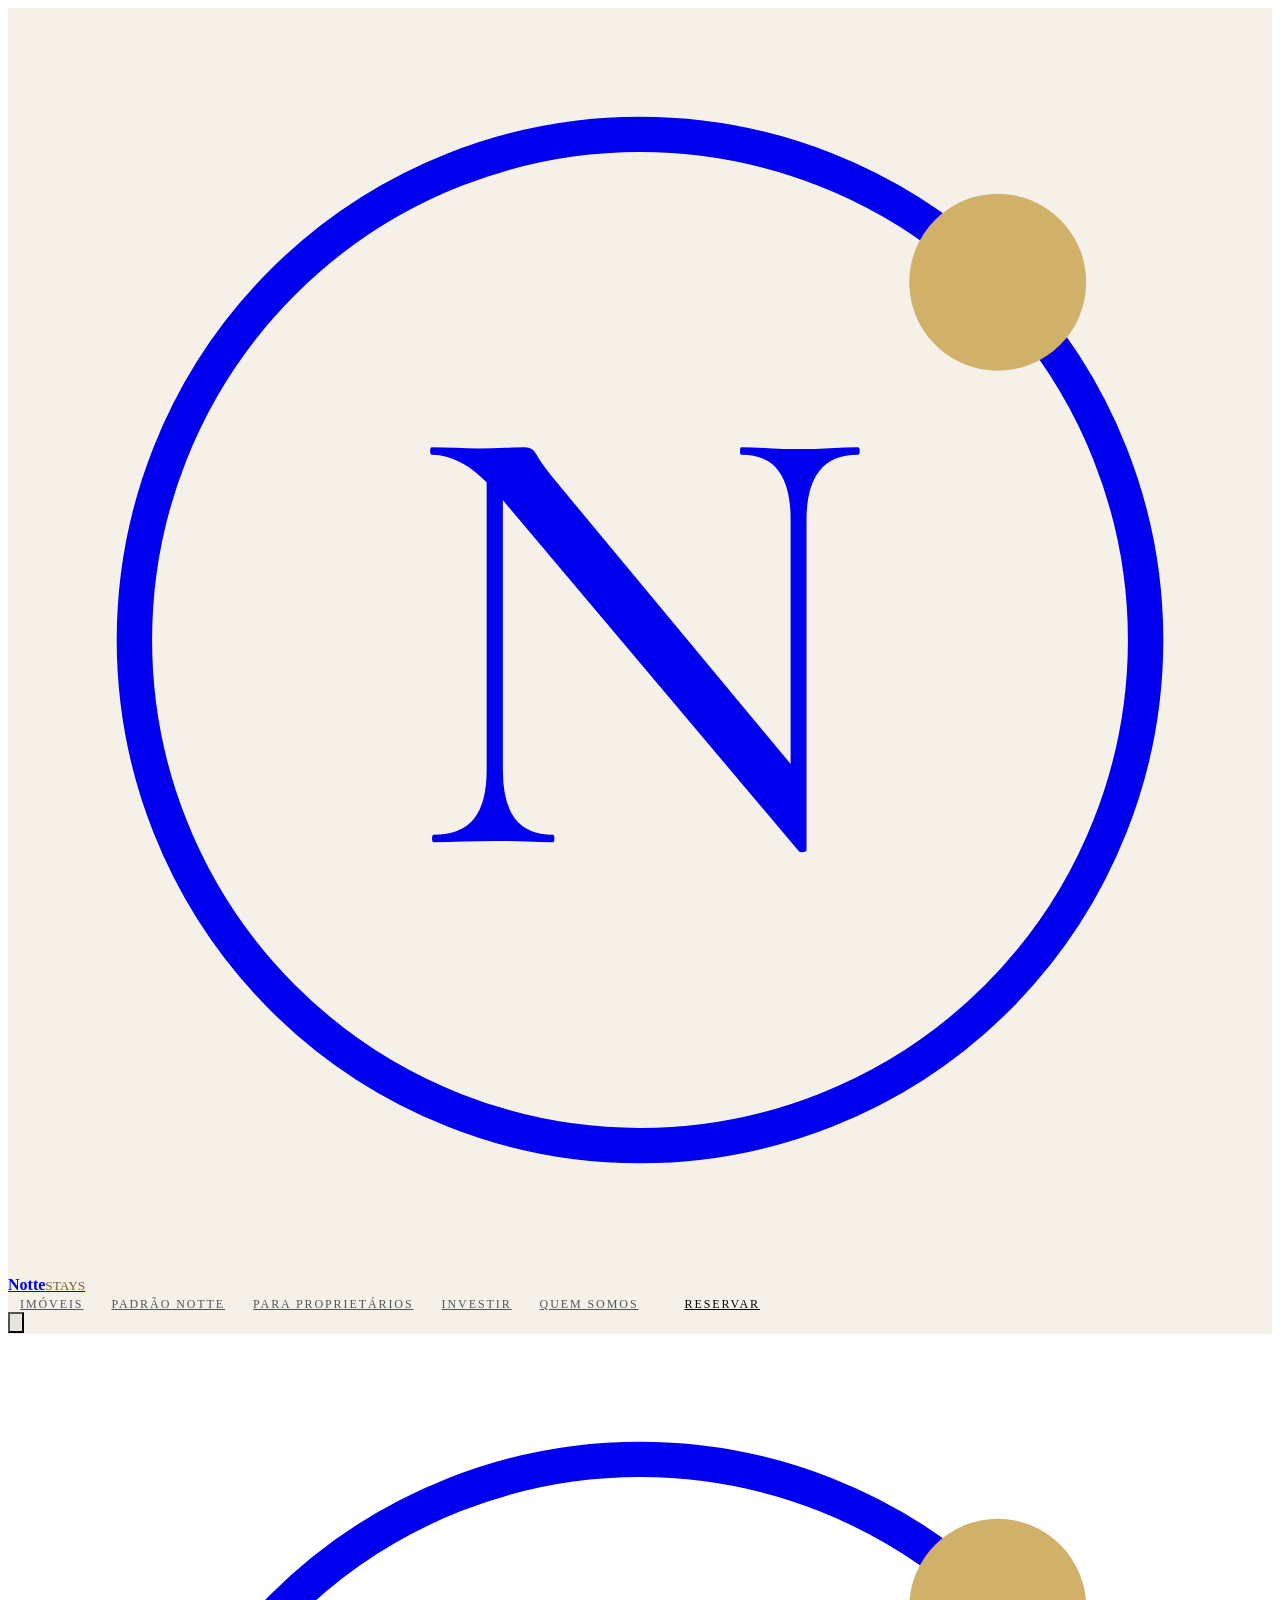
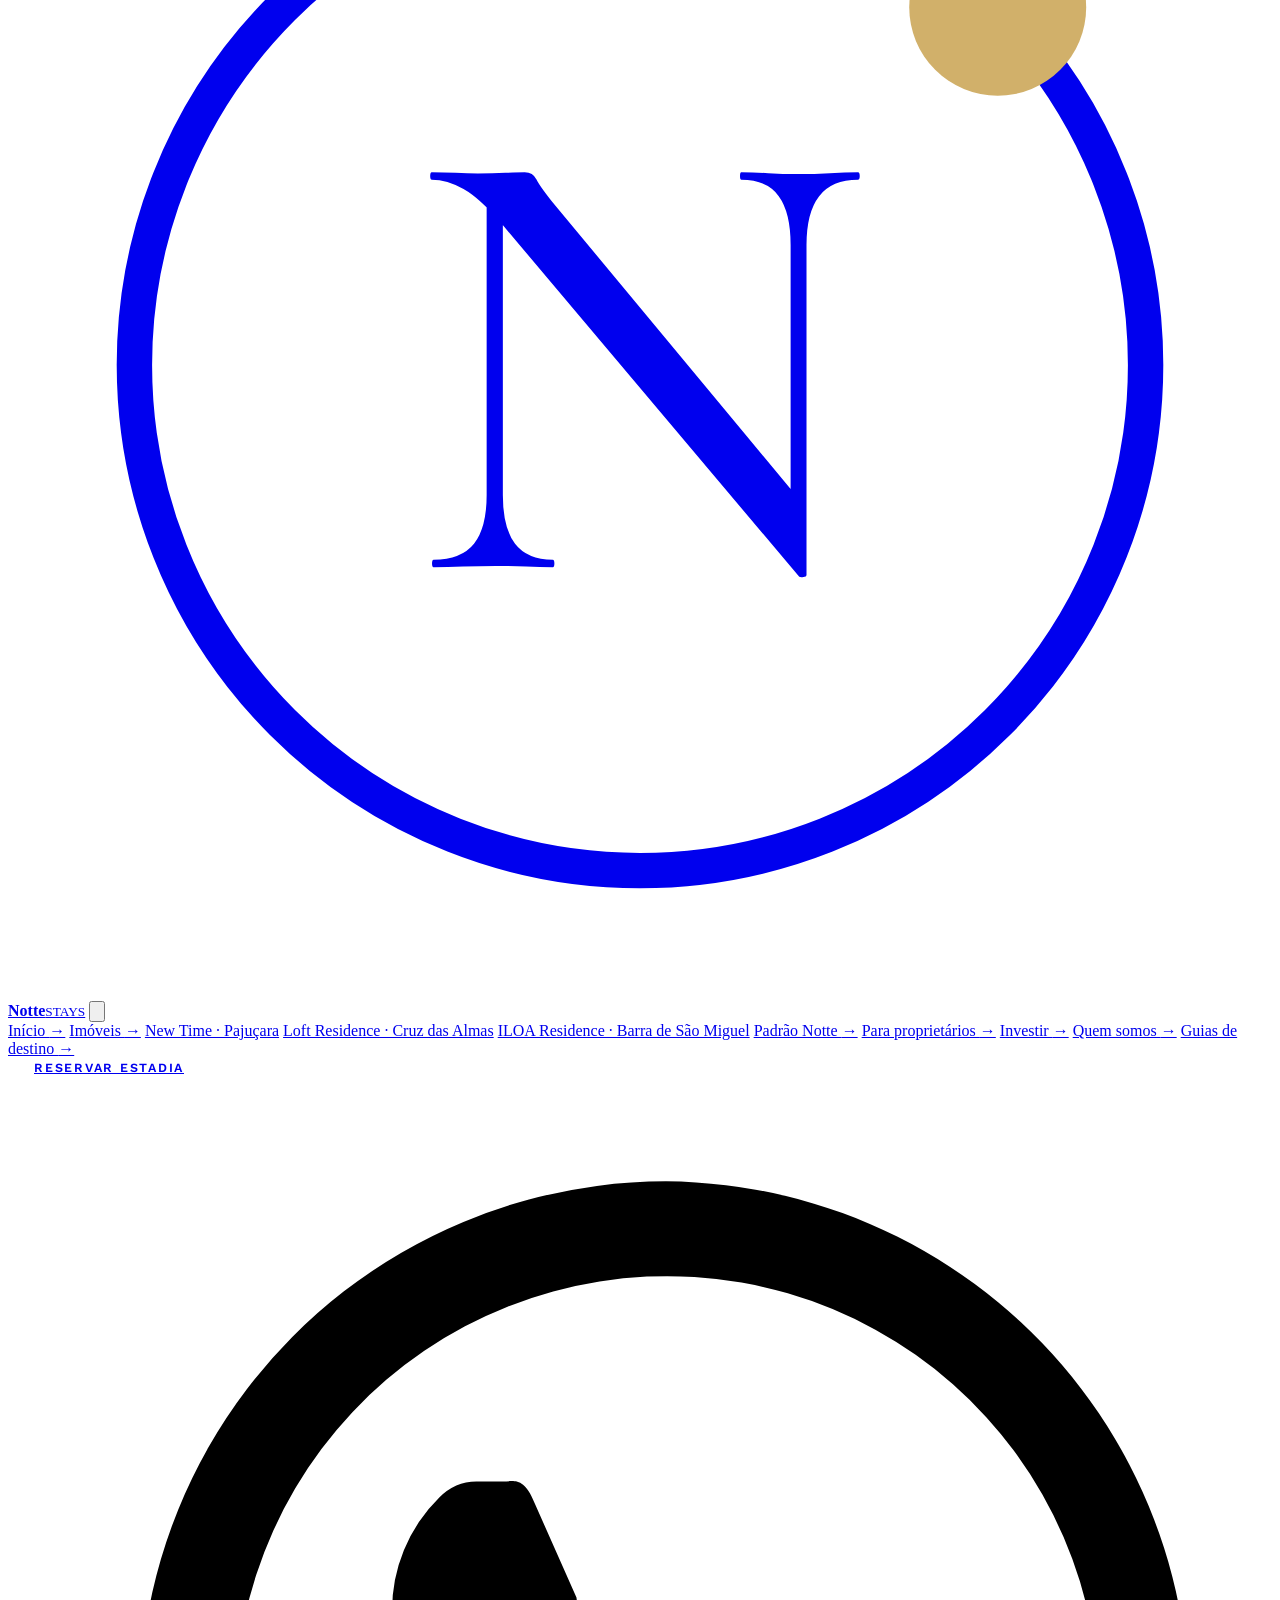
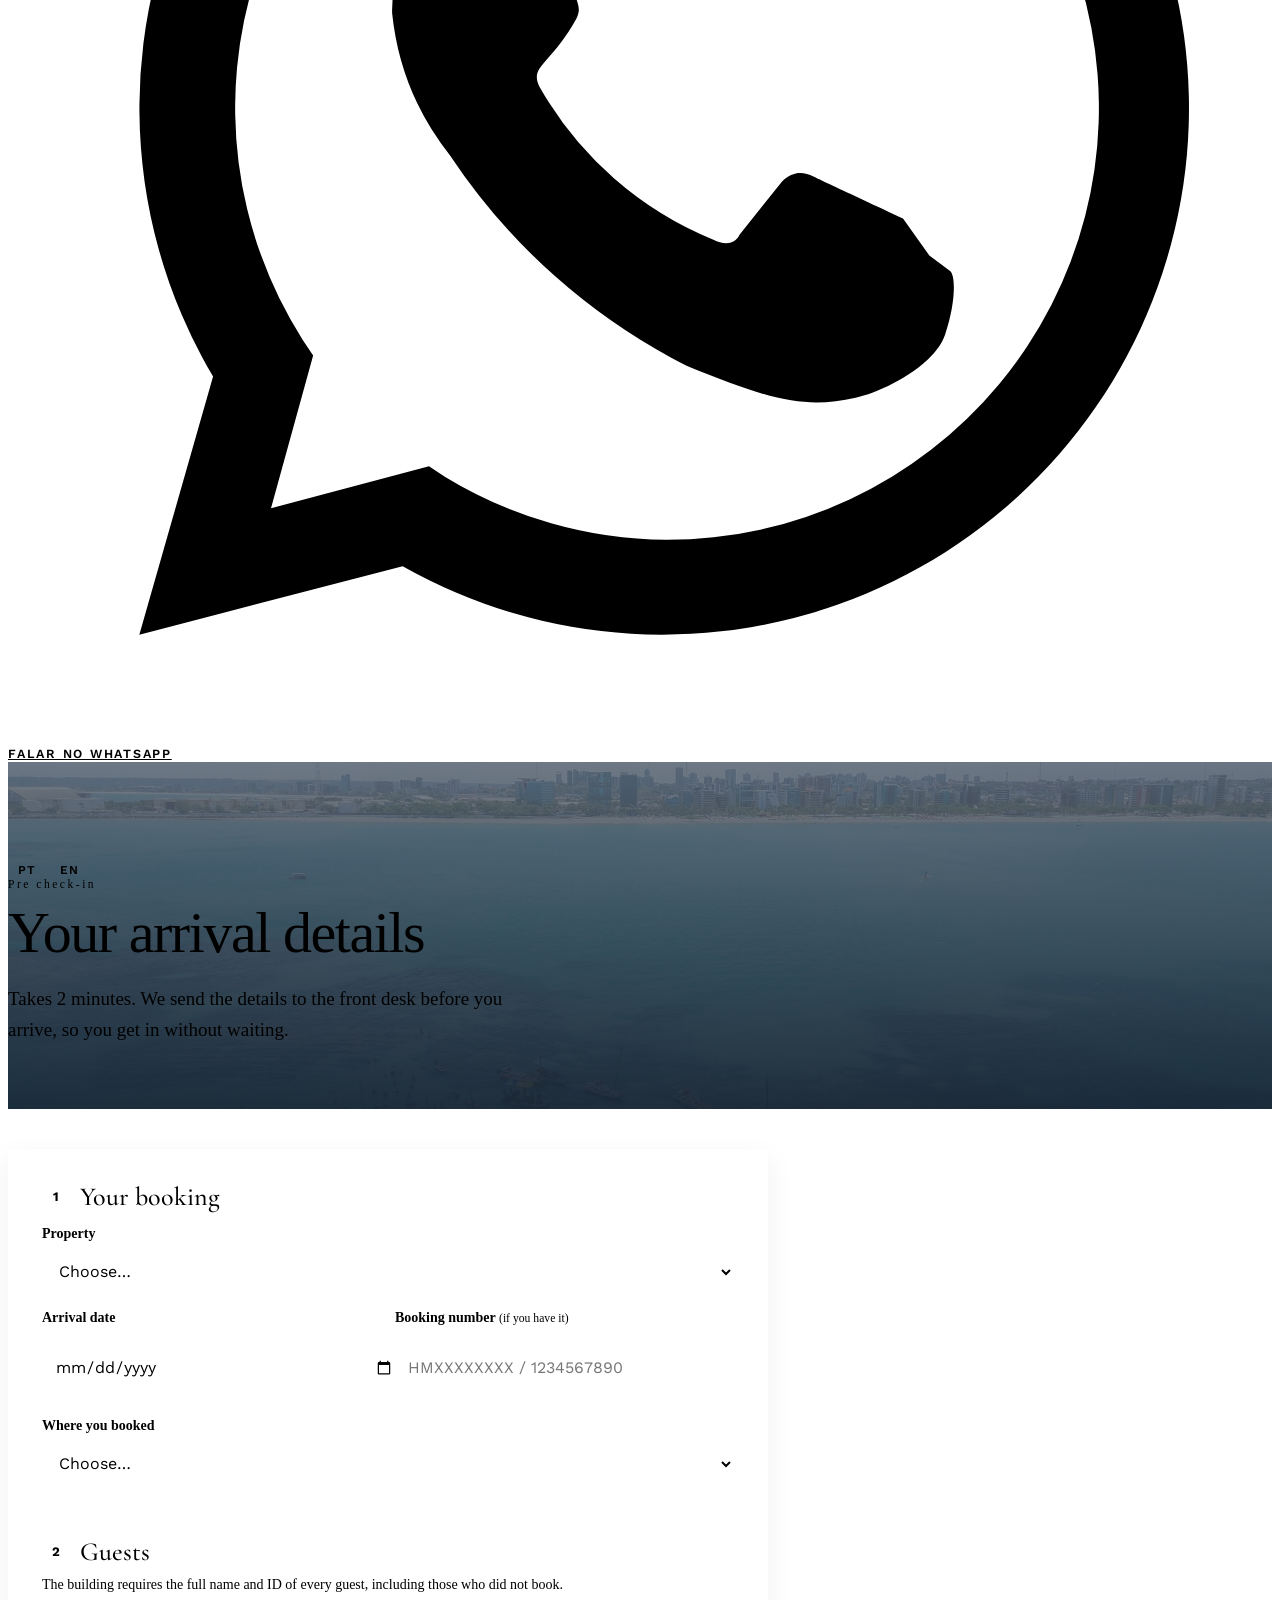
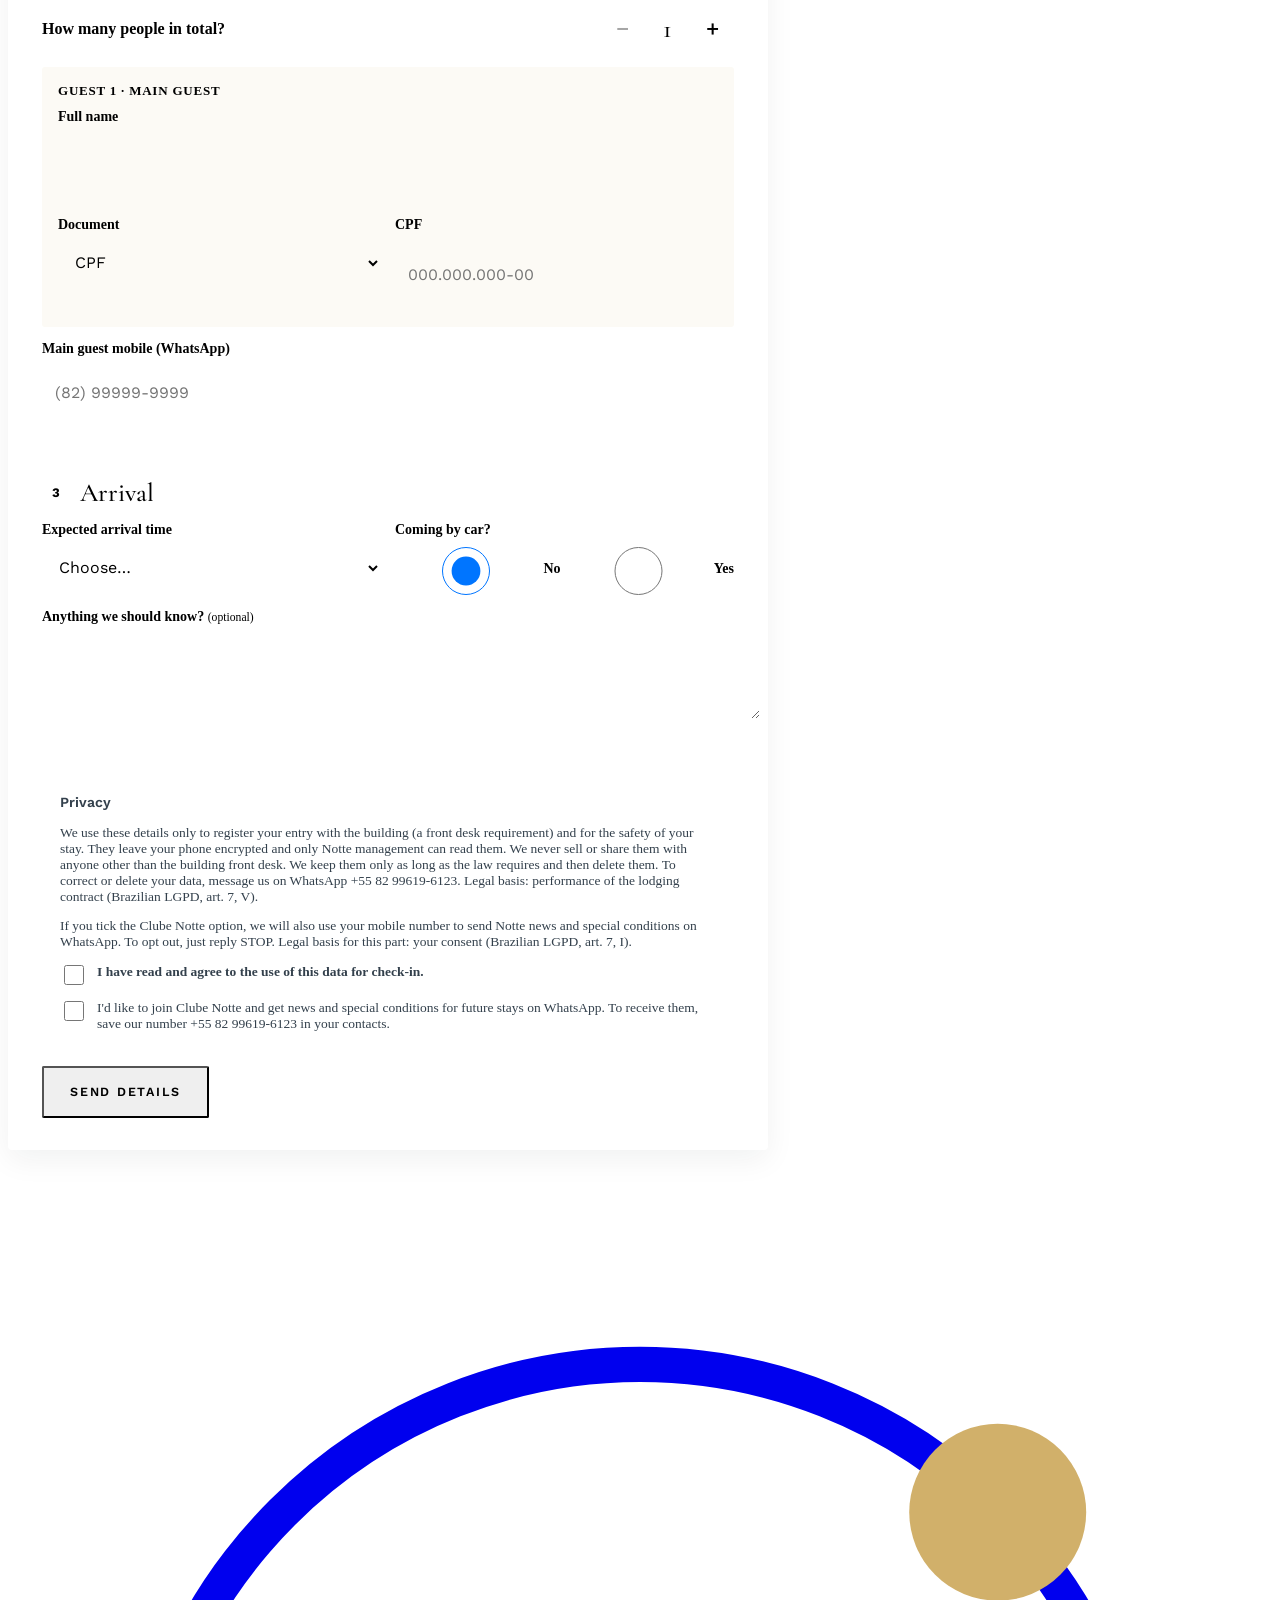
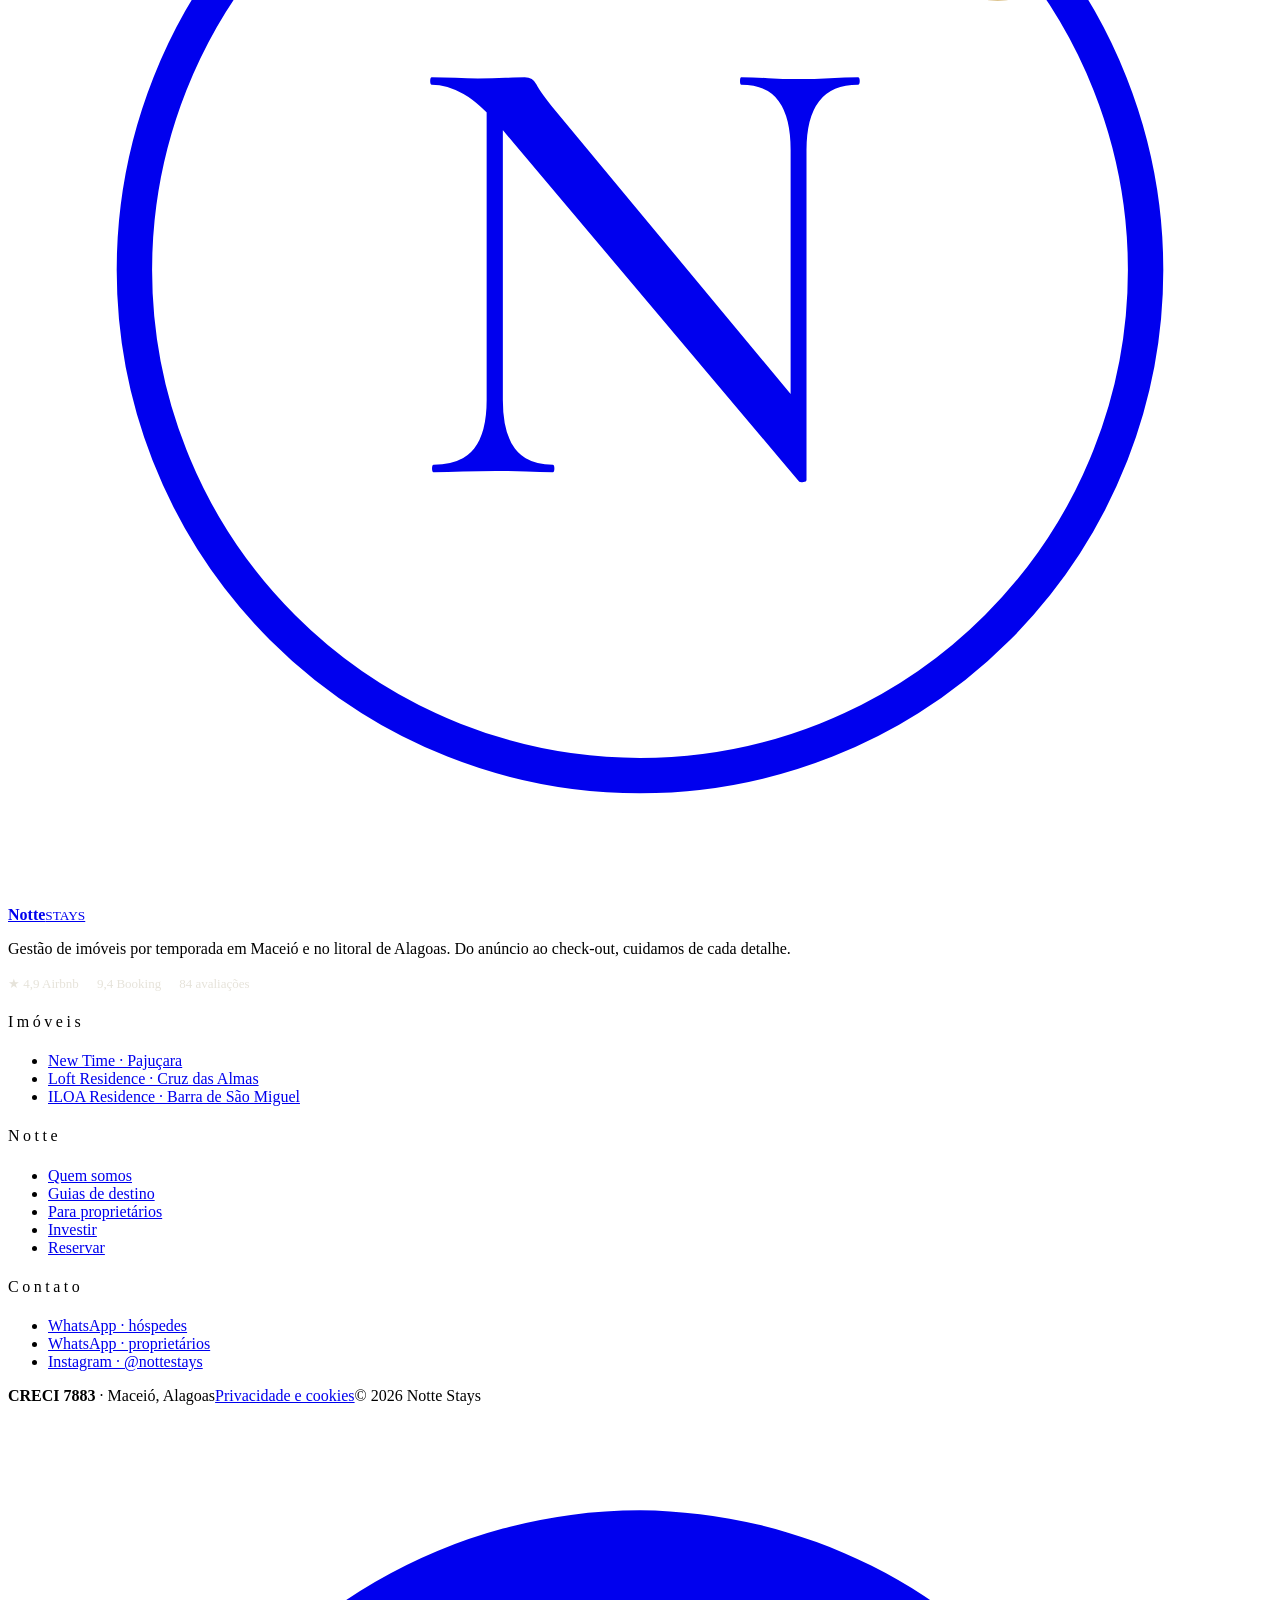
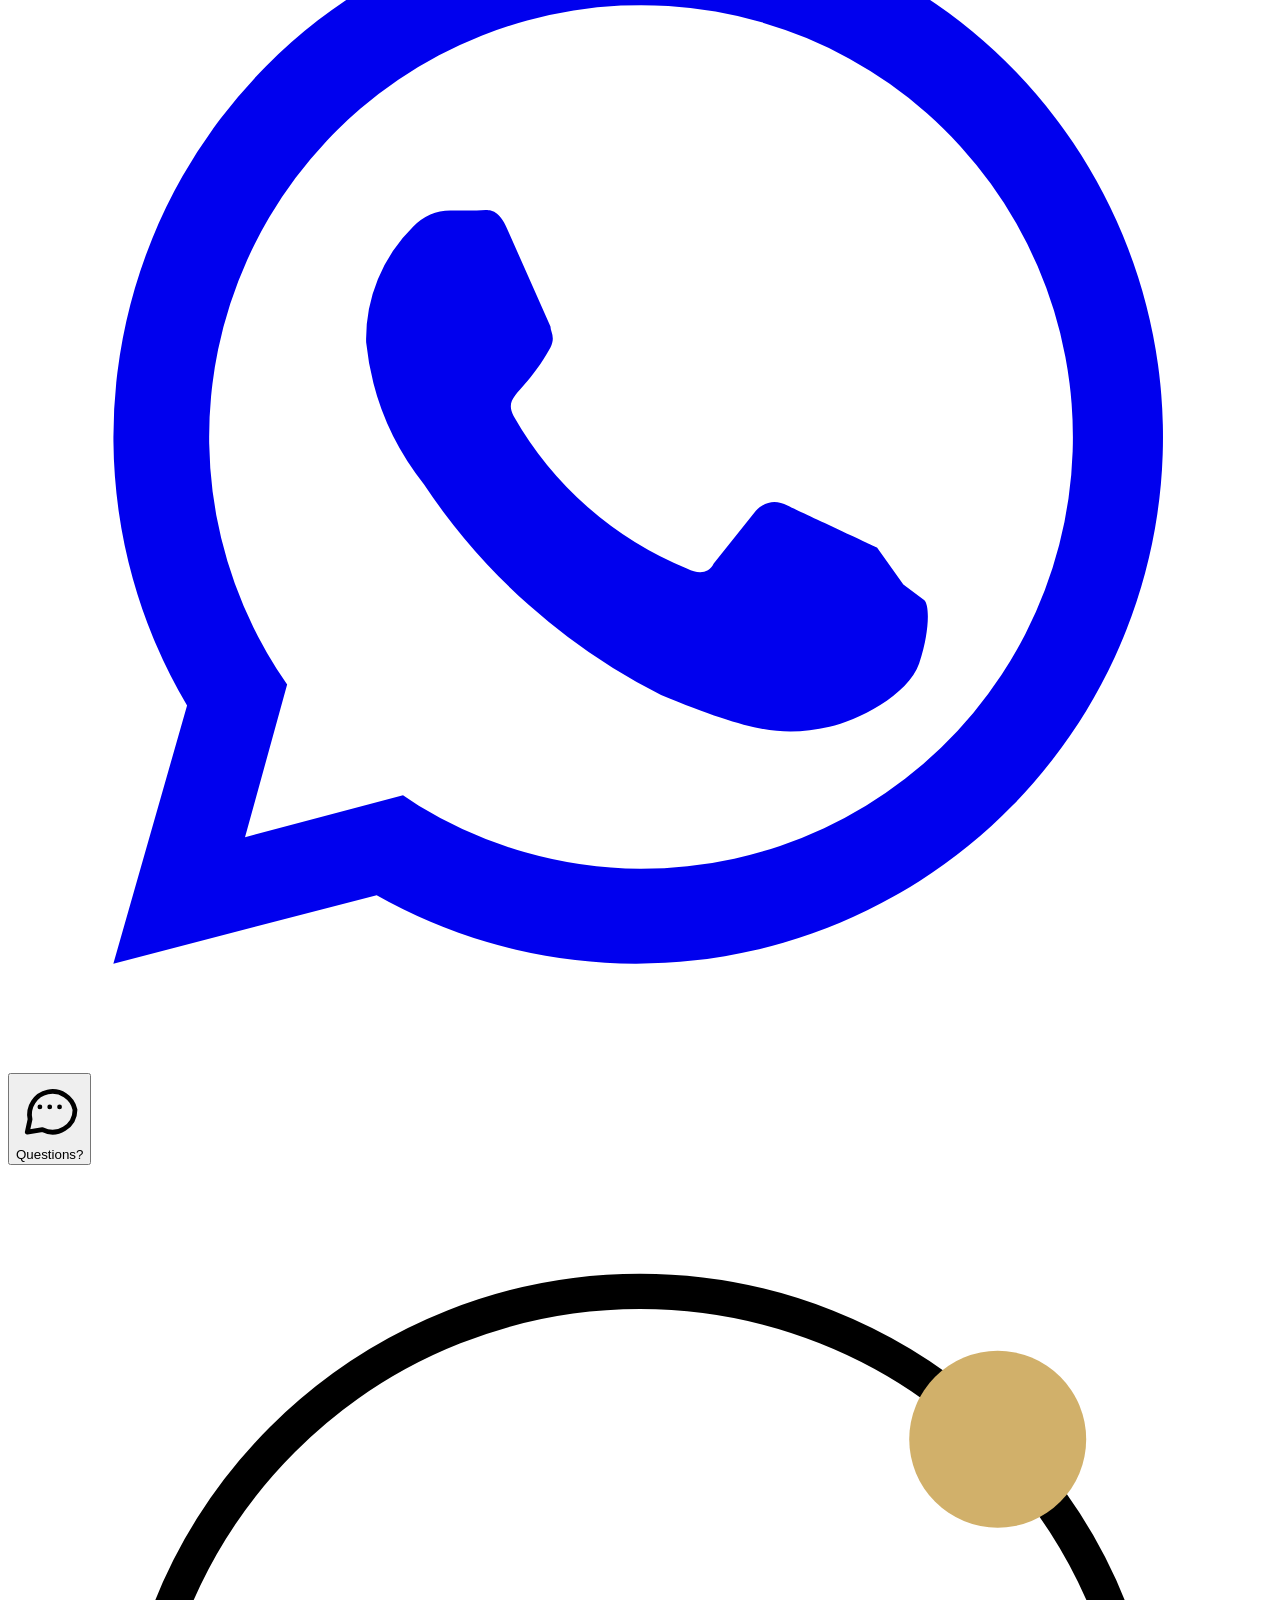
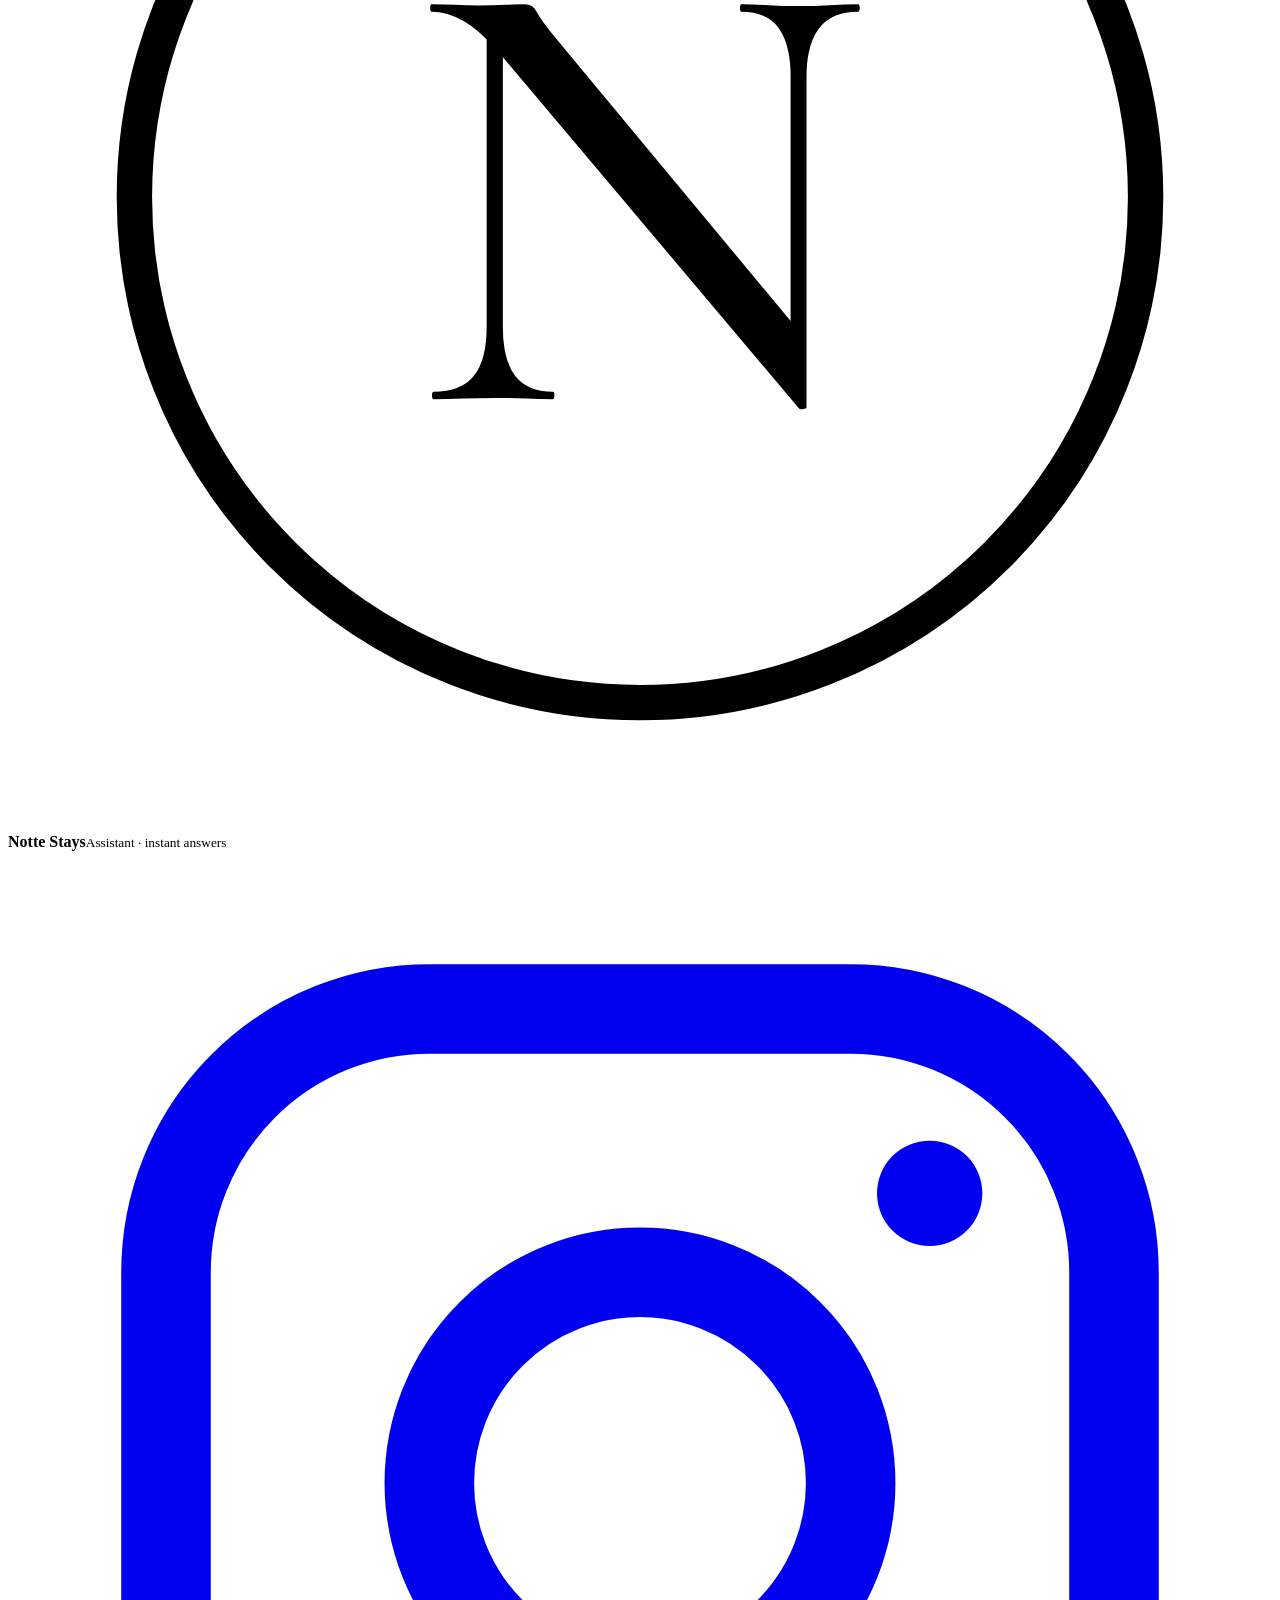
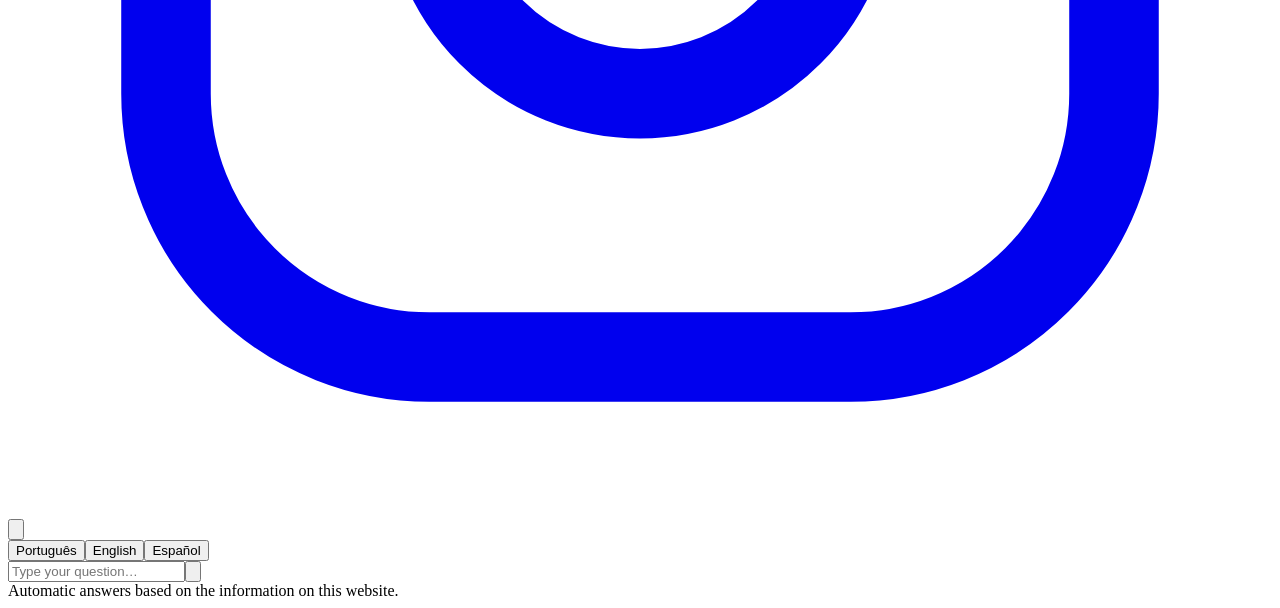
==== commit ec5ae9fb: "Site: reserva direta (12/11/2026, 00:14:00)" ====
--- a/checkin/index.html
+++ b/checkin/index.html
@@ -275,7 +275,7 @@
         </ul>
       </div>
     </div>
-    <div class="foot-bottom"><span><b>CRECI 7883</b> · Maceió, Alagoas</span><span>© 2026 Notte Stays</span></div>
+    <div class="foot-bottom"><span><b>CRECI 7883</b> · Maceió, Alagoas</span><span><a href="/privacidade/">Privacidade e cookies</a></span><span>© 2026 Notte Stays</span></div>
   </div>
 </footer>
 <a class="wa-float" href="https://wa.me/5582996196123?text=Ol%C3%A1!%20Vim%20pelo%20site%20da%20Notte%20e%20quero%20me%20hospedar.%20Gostaria%20de%20consultar%20disponibilidade%20e%20valores." target="_blank" rel="noopener" aria-label="Falar no WhatsApp"><svg class="ico" viewBox="0 0 24 24" aria-hidden="true"><path fill="currentColor" d="M12 2a10 10 0 0 0-8.6 15.1L2 22l5-1.3A10 10 0 1 0 12 2zm0 18.2a8.2 8.2 0 0 1-4.2-1.2l-.3-.2-3 .8.8-2.9-.2-.3A8.2 8.2 0 1 1 12 20.2zm4.5-6.1c-.2-.1-1.5-.7-1.7-.8-.2-.1-.4-.1-.6.1l-.8 1c-.1.2-.3.2-.5.1a6.7 6.7 0 0 1-3.3-2.9c-.2-.4.2-.4.7-1.3.1-.2 0-.3 0-.4l-.8-1.8c-.2-.5-.4-.4-.6-.4h-.5a1 1 0 0 0-.7.3 3 3 0 0 0-.9 2.2 5.2 5.2 0 0 0 1.1 2.7 11.8 11.8 0 0 0 4.5 4c1.7.7 2.3.8 3.2.6.5-.1 1.5-.6 1.7-1.2.2-.6.2-1.1.1-1.2l-.4-.3z"/></svg></a>
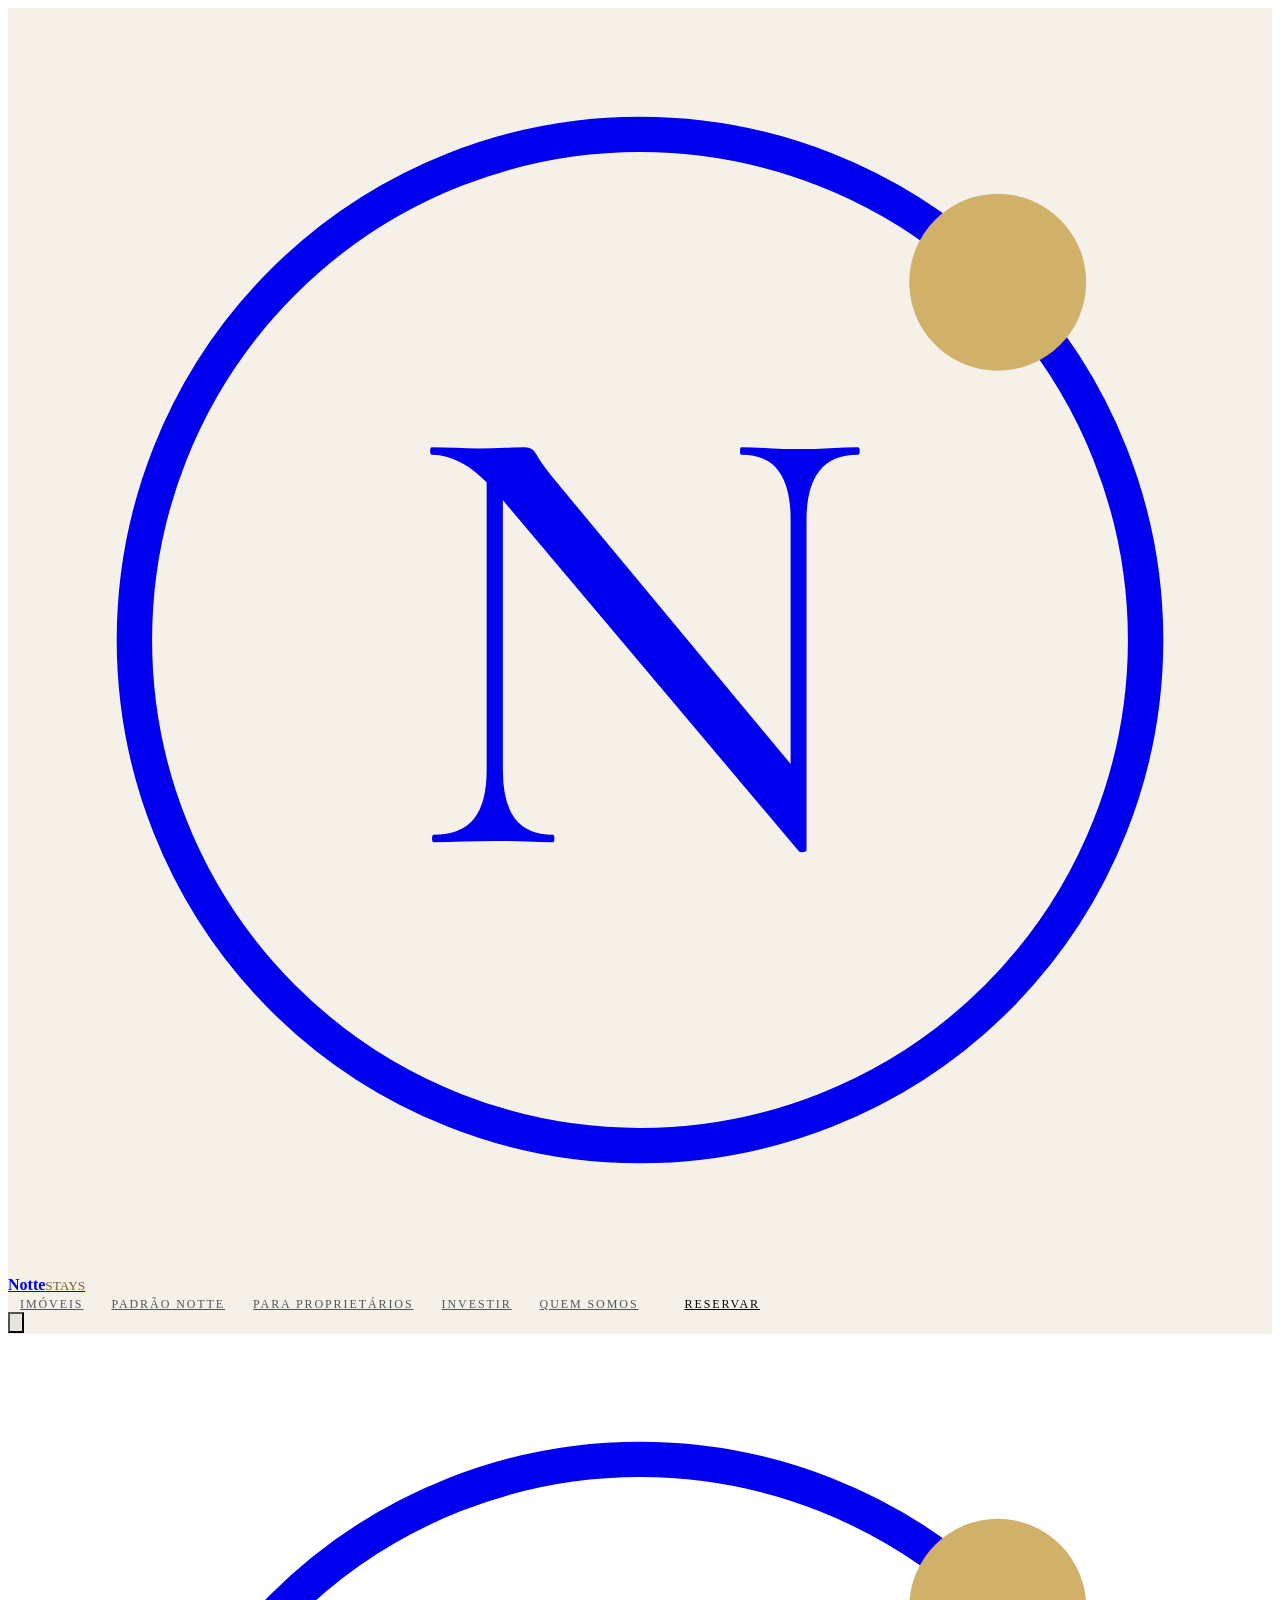
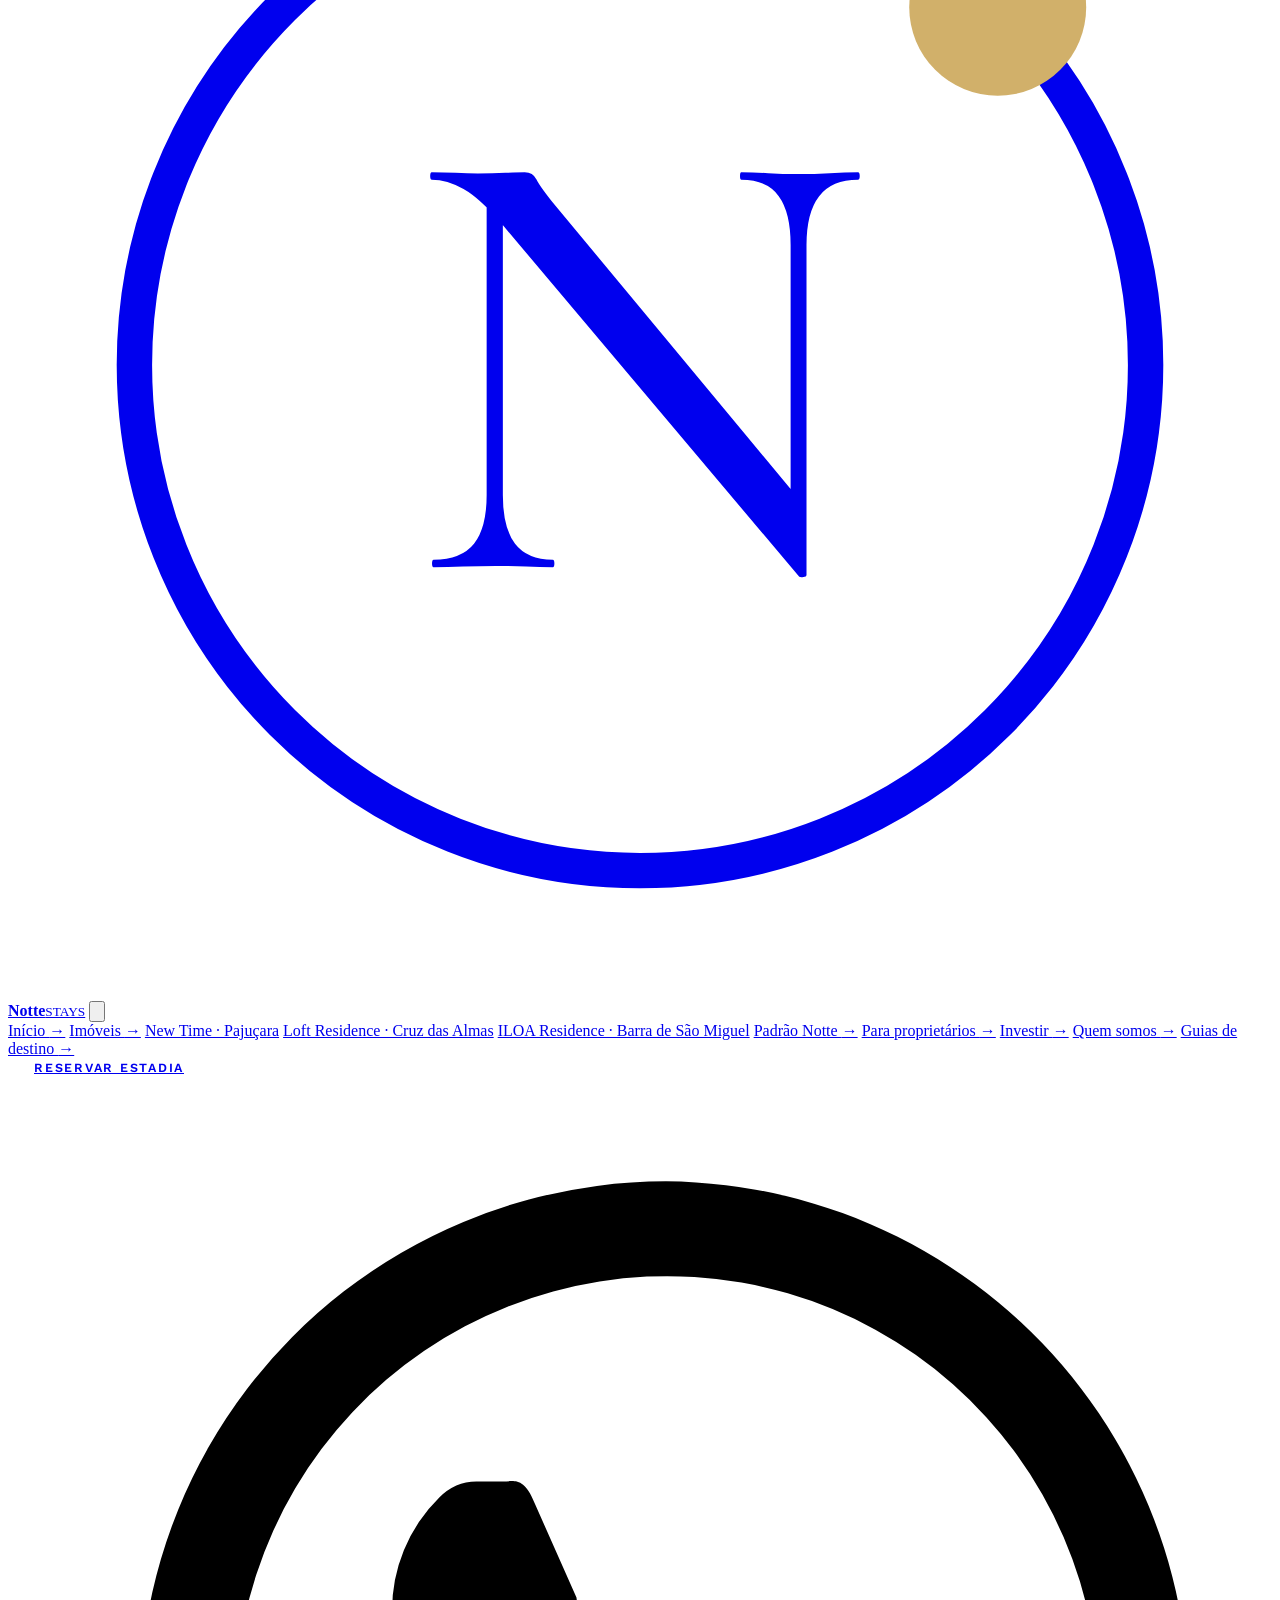
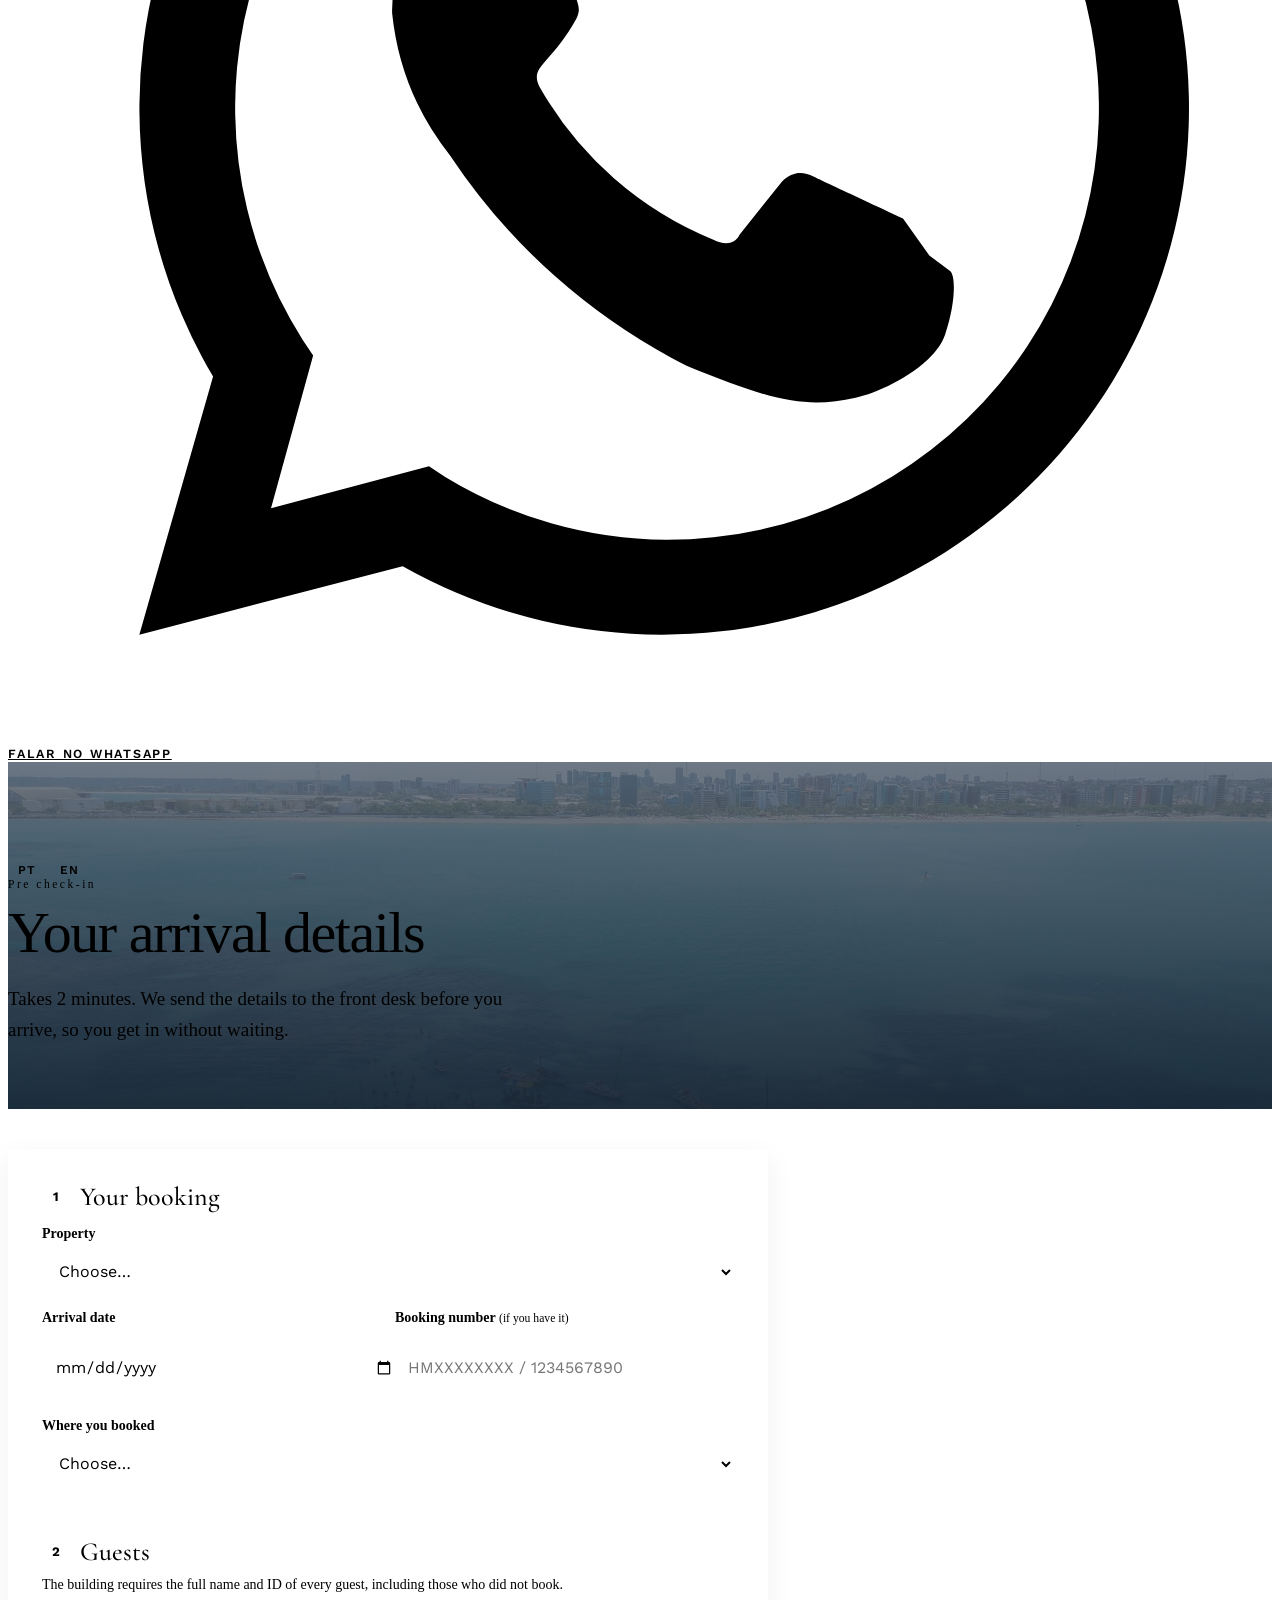
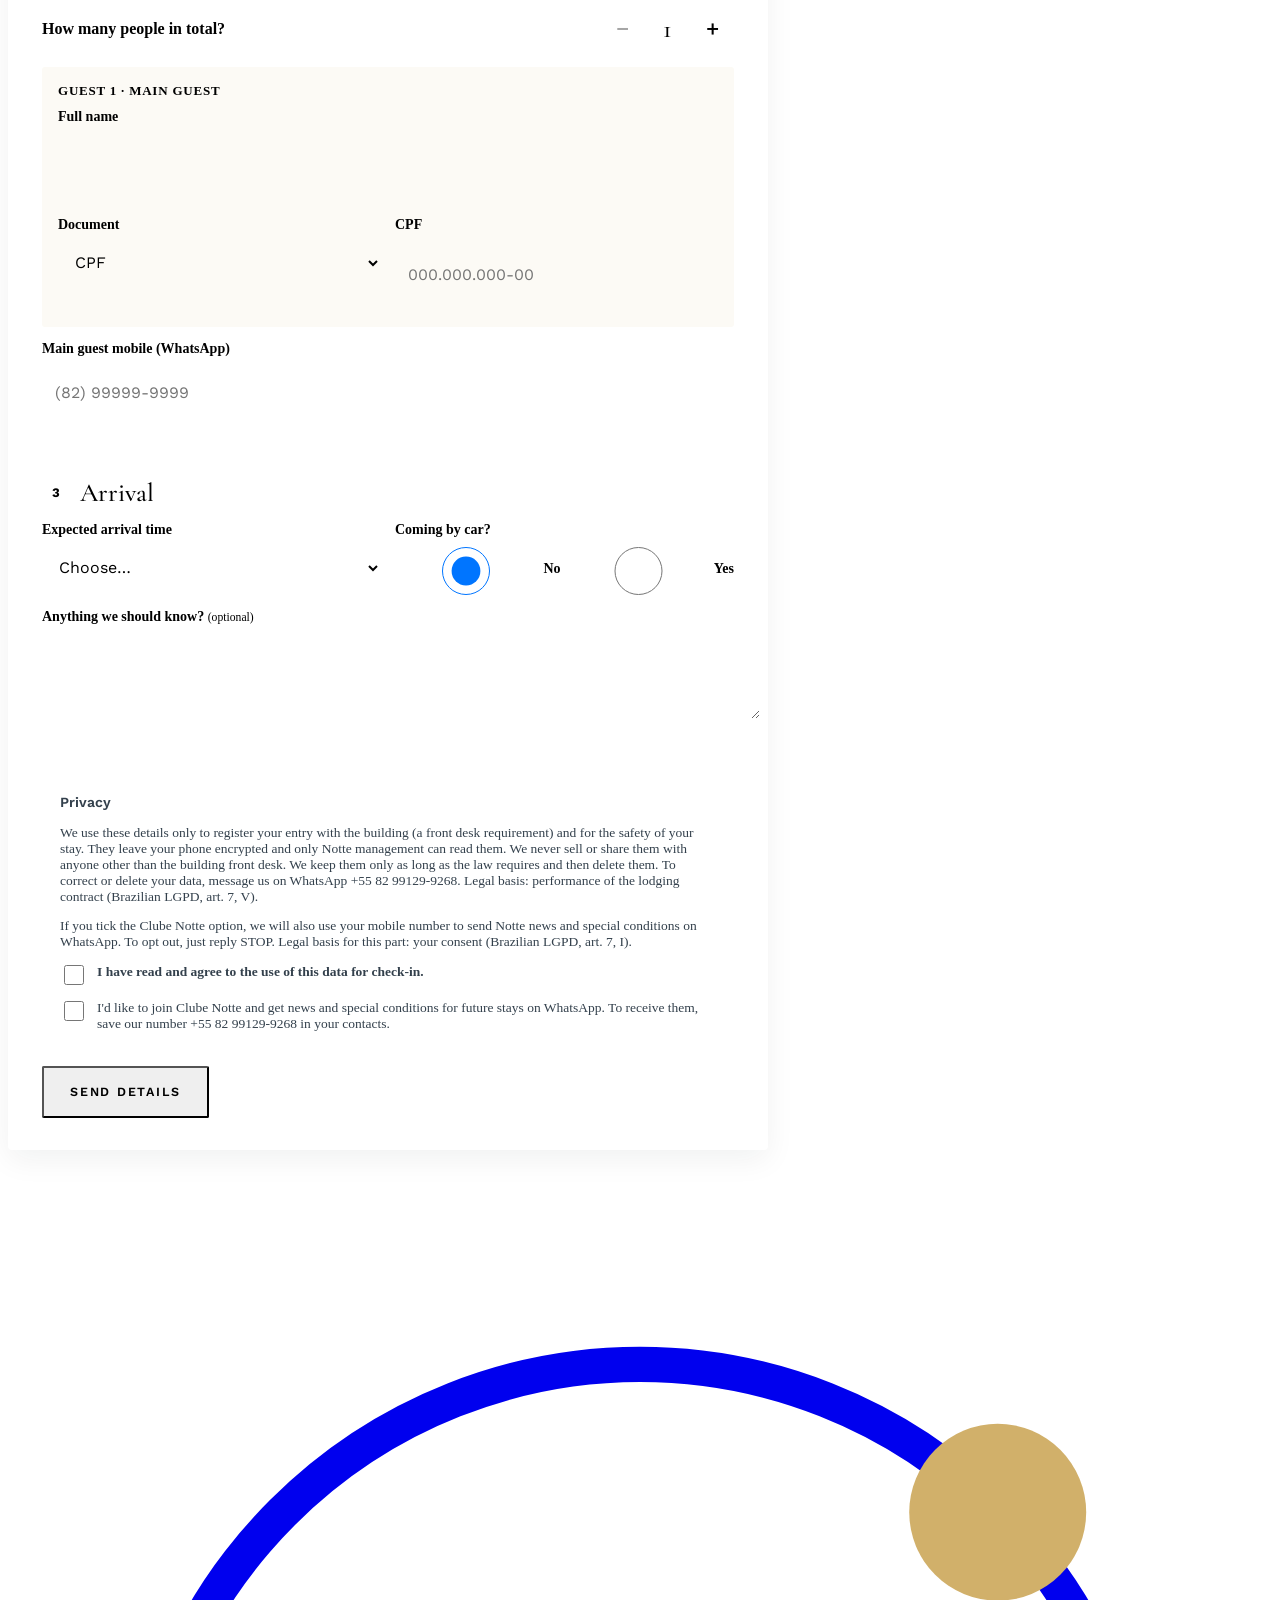
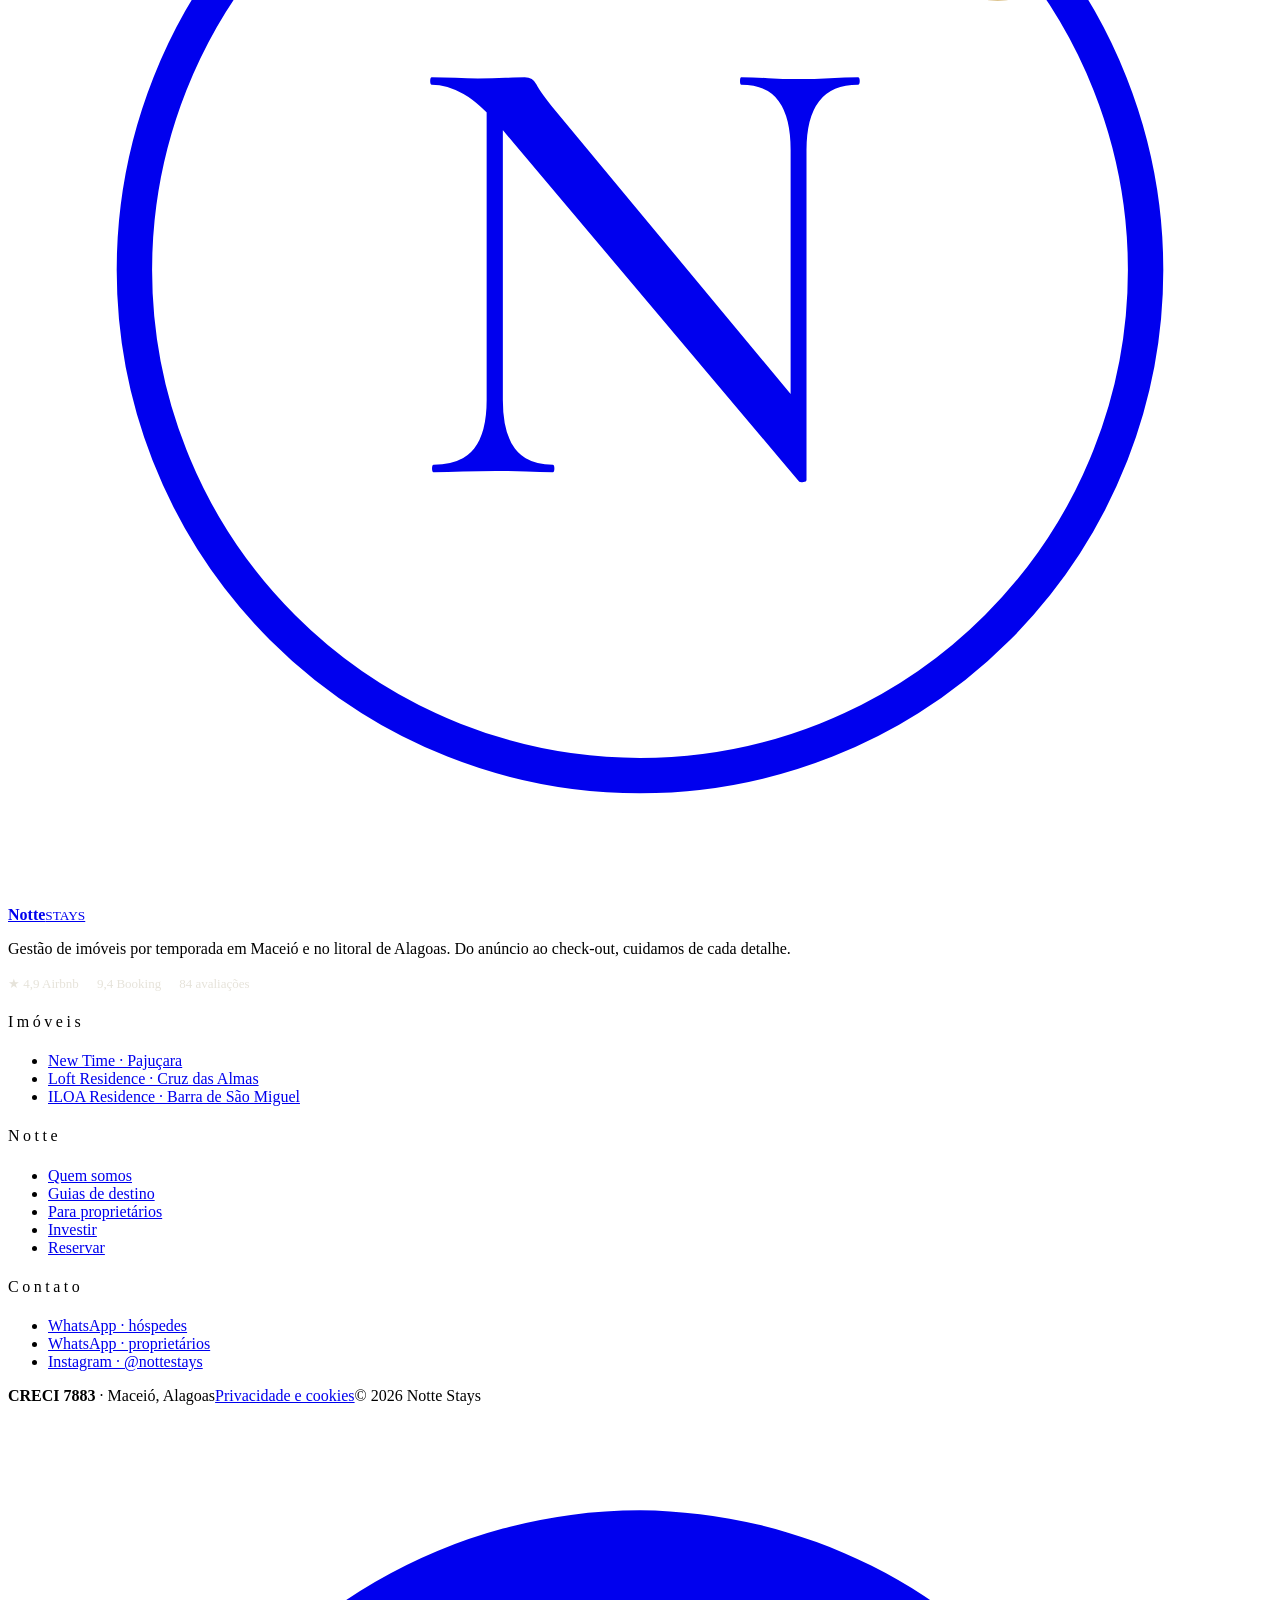
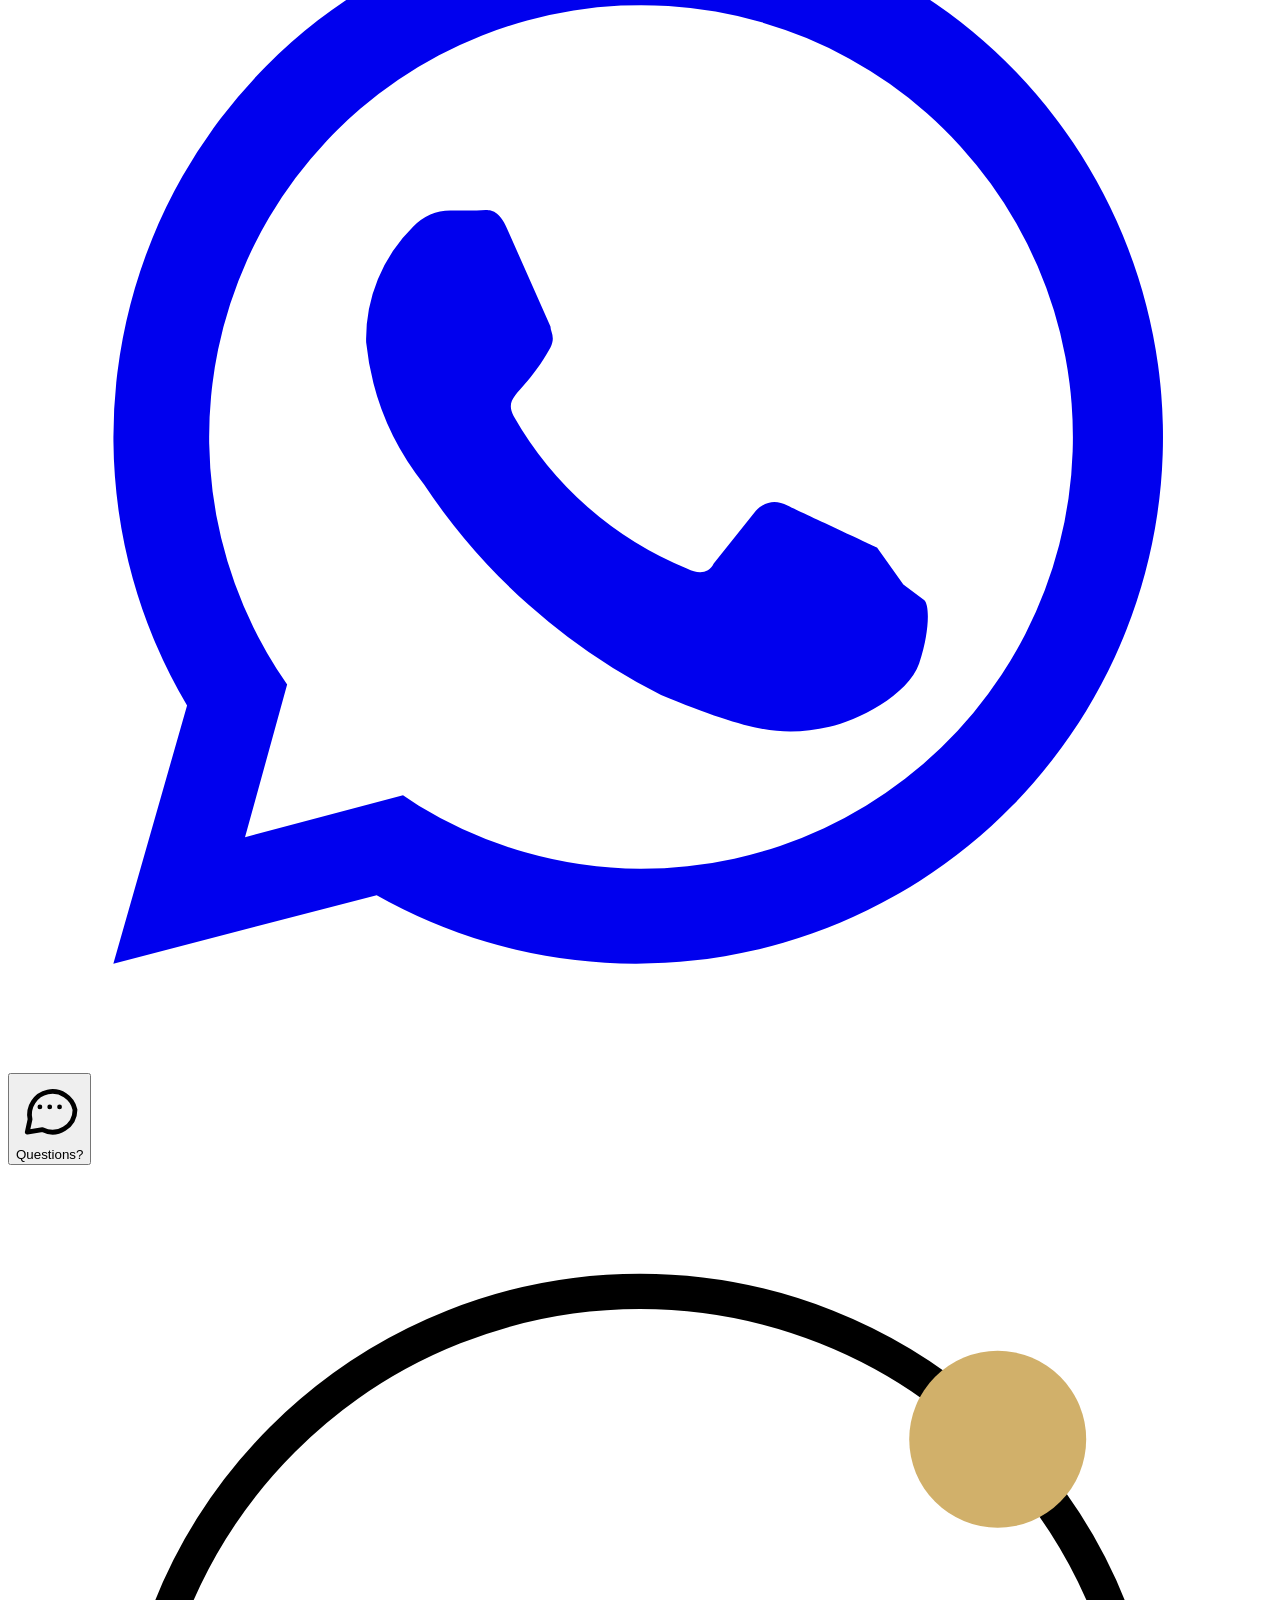
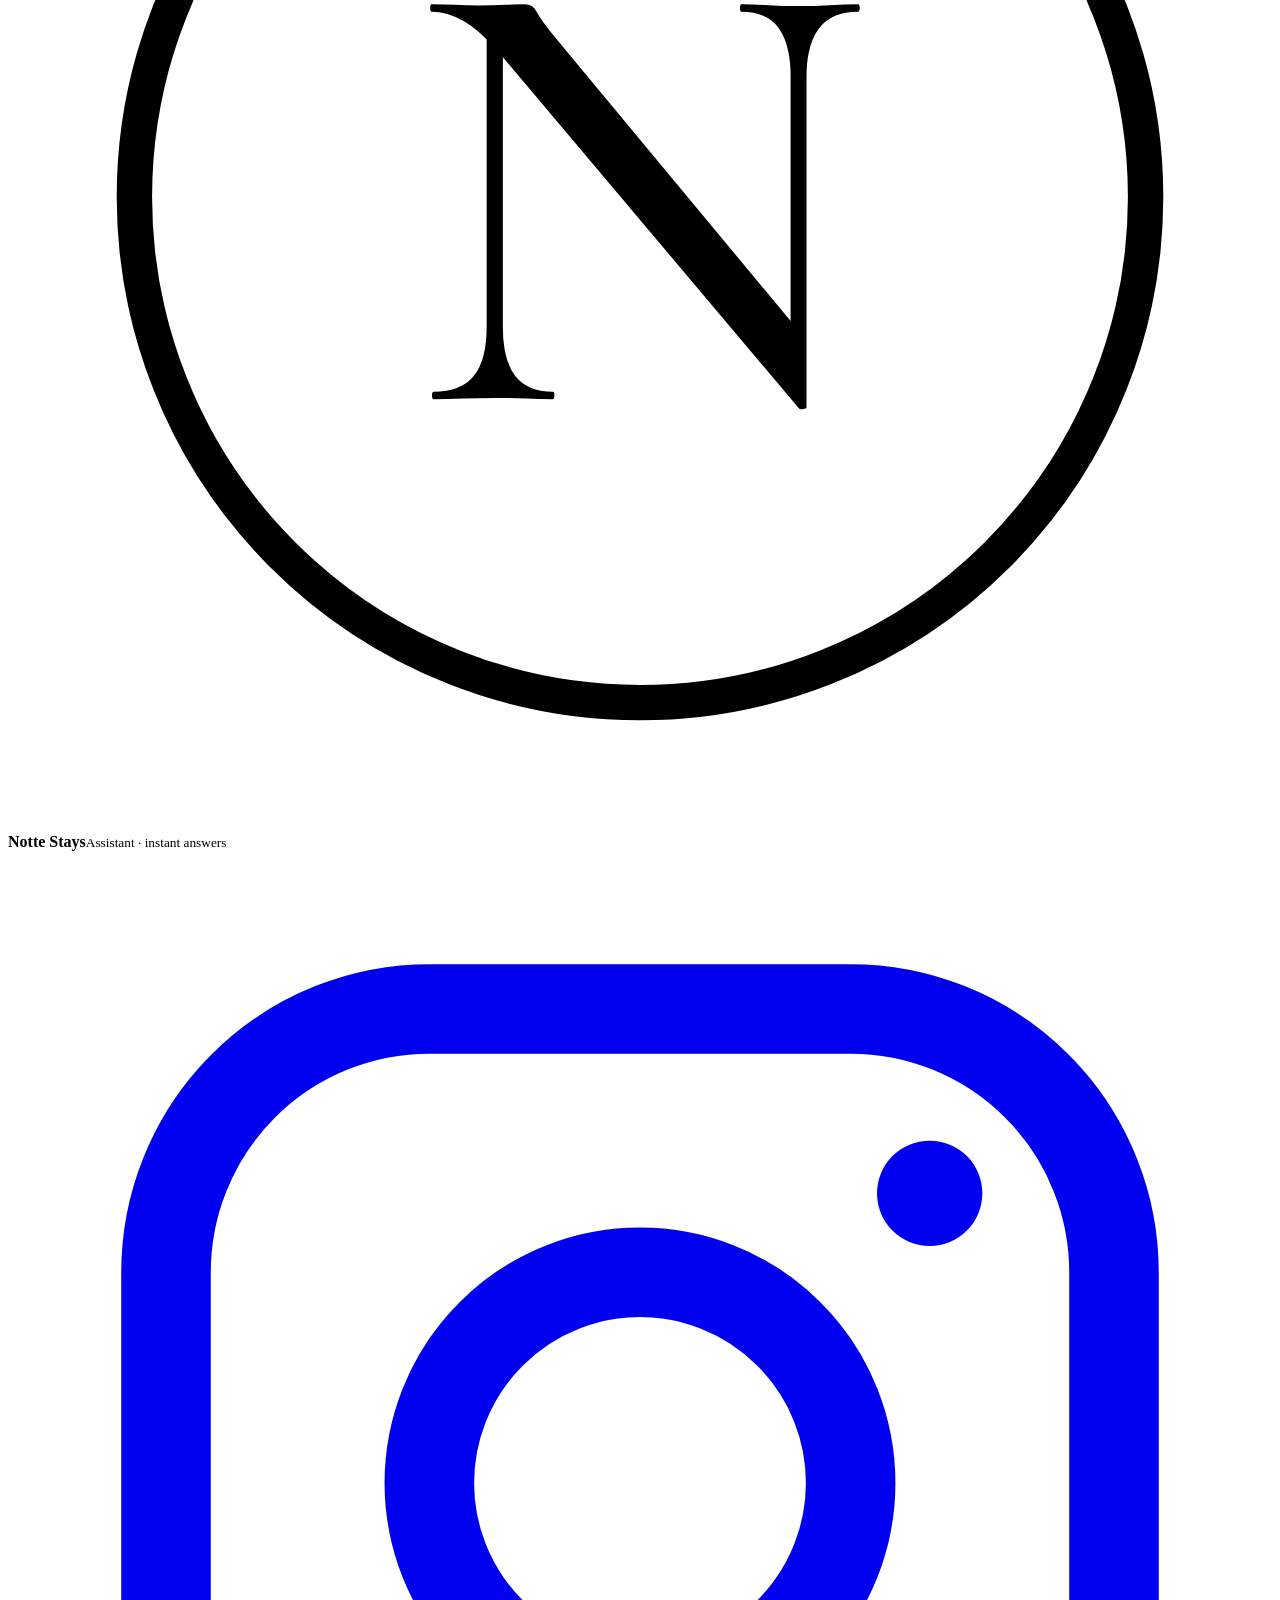
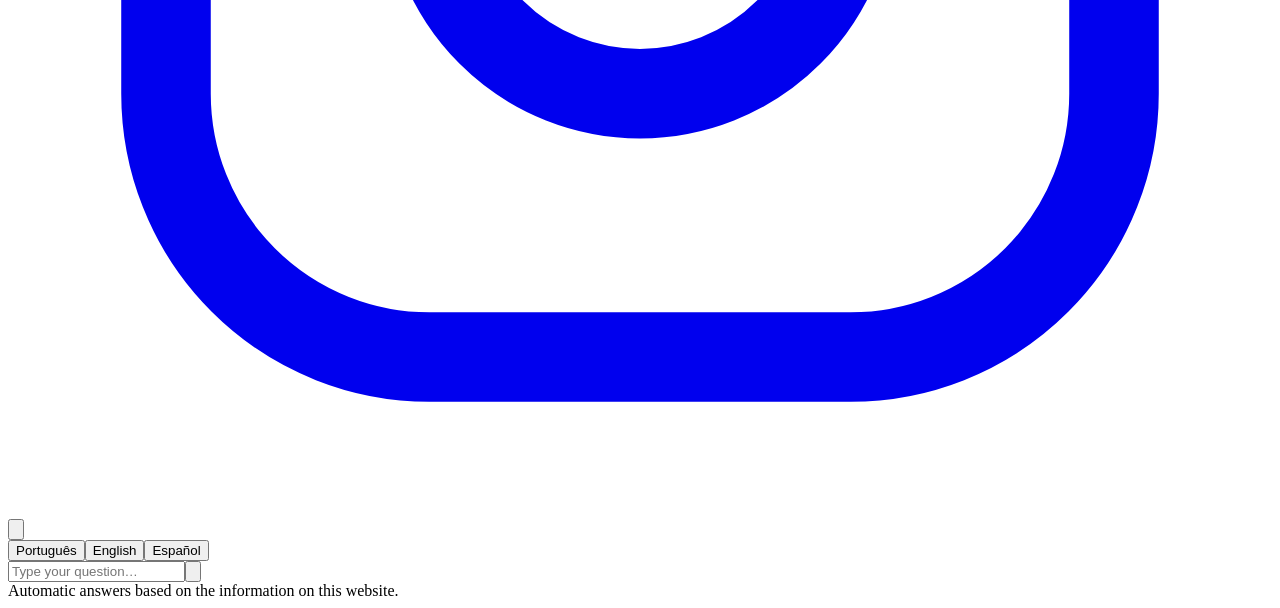
==== commit b3b0fefb: "Site: reserva direta (19/11/2026, 16:13:57)" ====
--- a/checkin/index.html
+++ b/checkin/index.html
@@ -62,7 +62,7 @@
   </nav>
   <div class="drawer-foot">
     <a class="btn sun block" href="../imoveis/#reservar">Reservar estadia</a>
-    <a class="btn wa block" href="https://wa.me/5582996196123?text=Ol%C3%A1!%20Vim%20pelo%20site%20da%20Notte%20e%20quero%20me%20hospedar.%20Gostaria%20de%20consultar%20disponibilidade%20e%20valores." target="_blank" rel="noopener"><svg class="ico" viewBox="0 0 24 24" aria-hidden="true"><path fill="currentColor" d="M12 2a10 10 0 0 0-8.6 15.1L2 22l5-1.3A10 10 0 1 0 12 2zm0 18.2a8.2 8.2 0 0 1-4.2-1.2l-.3-.2-3 .8.8-2.9-.2-.3A8.2 8.2 0 1 1 12 20.2zm4.5-6.1c-.2-.1-1.5-.7-1.7-.8-.2-.1-.4-.1-.6.1l-.8 1c-.1.2-.3.2-.5.1a6.7 6.7 0 0 1-3.3-2.9c-.2-.4.2-.4.7-1.3.1-.2 0-.3 0-.4l-.8-1.8c-.2-.5-.4-.4-.6-.4h-.5a1 1 0 0 0-.7.3 3 3 0 0 0-.9 2.2 5.2 5.2 0 0 0 1.1 2.7 11.8 11.8 0 0 0 4.5 4c1.7.7 2.3.8 3.2.6.5-.1 1.5-.6 1.7-1.2.2-.6.2-1.1.1-1.2l-.4-.3z"/></svg> Falar no WhatsApp</a>
+    <a class="btn wa block" href="https://wa.me/5582991299268?text=Ol%C3%A1!%20Vim%20pelo%20site%20da%20Notte%20e%20quero%20me%20hospedar.%20Gostaria%20de%20consultar%20disponibilidade%20e%20valores." target="_blank" rel="noopener"><svg class="ico" viewBox="0 0 24 24" aria-hidden="true"><path fill="currentColor" d="M12 2a10 10 0 0 0-8.6 15.1L2 22l5-1.3A10 10 0 1 0 12 2zm0 18.2a8.2 8.2 0 0 1-4.2-1.2l-.3-.2-3 .8.8-2.9-.2-.3A8.2 8.2 0 1 1 12 20.2zm4.5-6.1c-.2-.1-1.5-.7-1.7-.8-.2-.1-.4-.1-.6.1l-.8 1c-.1.2-.3.2-.5.1a6.7 6.7 0 0 1-3.3-2.9c-.2-.4.2-.4.7-1.3.1-.2 0-.3 0-.4l-.8-1.8c-.2-.5-.4-.4-.6-.4h-.5a1 1 0 0 0-.7.3 3 3 0 0 0-.9 2.2 5.2 5.2 0 0 0 1.1 2.7 11.8 11.8 0 0 0 4.5 4c1.7.7 2.3.8 3.2.6.5-.1 1.5-.6 1.7-1.2.2-.6.2-1.1.1-1.2l-.4-.3z"/></svg> Falar no WhatsApp</a>
   </div>
 </div>
 <main id="conteudo">
@@ -182,10 +182,10 @@
 
       <div class="ck-priv">
         <h2 class="ck-priv-t" data-t="privT">Privacidade</h2>
-        <p data-t="priv">Usamos estes dados só para liberar a sua entrada no condomínio (exigência da portaria) e para a segurança da estadia. Eles saem do seu celular cifrados e só a administração da Notte consegue ler. Não vendemos nem compartilhamos com mais ninguém além da portaria do prédio. Guardamos pelo tempo que a lei exige e depois apagamos. Para corrigir ou pedir a exclusão, fale com a gente pelo WhatsApp (82) 99619-6123. Base legal: execução do contrato de hospedagem (LGPD, art. 7º, V).</p>
+        <p data-t="priv">Usamos estes dados só para liberar a sua entrada no condomínio (exigência da portaria) e para a segurança da estadia. Eles saem do seu celular cifrados e só a administração da Notte consegue ler. Não vendemos nem compartilhamos com mais ninguém além da portaria do prédio. Guardamos pelo tempo que a lei exige e depois apagamos. Para corrigir ou pedir a exclusão, fale com a gente pelo WhatsApp (82) 99129-9268. Base legal: execução do contrato de hospedagem (LGPD, art. 7º, V).</p>
         <p data-t="priv2">Se você marcar a opção do Clube Notte, usaremos o seu celular também para enviar novidades e condições especiais da Notte pelo WhatsApp. Para sair, é só responder SAIR. Base legal desta parte: o seu consentimento (LGPD, art. 7º, I).</p>
         <label class="ck-aceite"><input type="checkbox" id="ck-aceite" required> <span data-t="aceite">Li e concordo com o uso dos dados para o check-in.</span></label>
-        <label class="ck-aceite ck-novidades"><input type="checkbox" id="ck-novidades"> <span data-t="novidades">Quero entrar no Clube Notte e receber pelo WhatsApp novidades e condições especiais para as próximas estadias. Para receber, salve o nosso número (82) 99619-6123 nos seus contatos.</span></label>
+        <label class="ck-aceite ck-novidades"><input type="checkbox" id="ck-novidades"> <span data-t="novidades">Quero entrar no Clube Notte e receber pelo WhatsApp novidades e condições especiais para as próximas estadias. Para receber, salve o nosso número (82) 99129-9268 nos seus contatos.</span></label>
         <p class="ck-clube-msg" id="ck-clube-msg" hidden data-t="clubeMsg">💙 Boas-vindas ao Clube Notte! Na sua próxima viagem a Maceió, reservando direto pelo nosso site, você tem 15% de desconto em reservas de 2 noites ou mais (fora do réveillon e do carnaval). Depois da sua estadia, mandamos pelo WhatsApp como usar. Para sair, é só responder SAIR.</p>
       </div>
 
@@ -269,8 +269,8 @@
       <div>
         <h4>Contato</h4>
         <ul>
-          <li><a href="https://wa.me/5582996196123?text=Ol%C3%A1!%20Vim%20pelo%20site%20da%20Notte%20e%20quero%20me%20hospedar.%20Gostaria%20de%20consultar%20disponibilidade%20e%20valores." target="_blank" rel="noopener">WhatsApp · hóspedes</a></li>
-          <li><a href="https://wa.me/5582996196123?text=Ol%C3%A1!%20Vim%20pelo%20site%20da%20Notte.%20Tenho%20um%20im%C3%B3vel%20e%20gostaria%20de%20saber%20como%20funciona%20a%20administra%C3%A7%C3%A3o." target="_blank" rel="noopener">WhatsApp · proprietários</a></li>
+          <li><a href="https://wa.me/5582991299268?text=Ol%C3%A1!%20Vim%20pelo%20site%20da%20Notte%20e%20quero%20me%20hospedar.%20Gostaria%20de%20consultar%20disponibilidade%20e%20valores." target="_blank" rel="noopener">WhatsApp · hóspedes</a></li>
+          <li><a href="https://wa.me/5582991299268?text=Ol%C3%A1!%20Vim%20pelo%20site%20da%20Notte.%20Tenho%20um%20im%C3%B3vel%20e%20gostaria%20de%20saber%20como%20funciona%20a%20administra%C3%A7%C3%A3o." target="_blank" rel="noopener">WhatsApp · proprietários</a></li>
           <li><a href="https://www.instagram.com/nottestays/" target="_blank" rel="noopener">Instagram · @nottestays</a></li>
         </ul>
       </div>
@@ -278,8 +278,8 @@
     <div class="foot-bottom"><span><b>CRECI 7883</b> · Maceió, Alagoas</span><span><a href="/privacidade/">Privacidade e cookies</a></span><span>© 2026 Notte Stays</span></div>
   </div>
 </footer>
-<a class="wa-float" href="https://wa.me/5582996196123?text=Ol%C3%A1!%20Vim%20pelo%20site%20da%20Notte%20e%20quero%20me%20hospedar.%20Gostaria%20de%20consultar%20disponibilidade%20e%20valores." target="_blank" rel="noopener" aria-label="Falar no WhatsApp"><svg class="ico" viewBox="0 0 24 24" aria-hidden="true"><path fill="currentColor" d="M12 2a10 10 0 0 0-8.6 15.1L2 22l5-1.3A10 10 0 1 0 12 2zm0 18.2a8.2 8.2 0 0 1-4.2-1.2l-.3-.2-3 .8.8-2.9-.2-.3A8.2 8.2 0 1 1 12 20.2zm4.5-6.1c-.2-.1-1.5-.7-1.7-.8-.2-.1-.4-.1-.6.1l-.8 1c-.1.2-.3.2-.5.1a6.7 6.7 0 0 1-3.3-2.9c-.2-.4.2-.4.7-1.3.1-.2 0-.3 0-.4l-.8-1.8c-.2-.5-.4-.4-.6-.4h-.5a1 1 0 0 0-.7.3 3 3 0 0 0-.9 2.2 5.2 5.2 0 0 0 1.1 2.7 11.8 11.8 0 0 0 4.5 4c1.7.7 2.3.8 3.2.6.5-.1 1.5-.6 1.7-1.2.2-.6.2-1.1.1-1.2l-.4-.3z"/></svg></a>
-<nav class="barra-cel" aria-label="Atalhos"><a href="../imoveis/">Ver imóveis</a><a href="https://wa.me/5582996196123?text=Ol%C3%A1!%20Vim%20pelo%20site%20da%20Notte%20e%20quero%20me%20hospedar.%20Gostaria%20de%20consultar%20disponibilidade%20e%20valores." target="_blank" rel="noopener"><svg class="ico" viewBox="0 0 24 24" aria-hidden="true"><path fill="currentColor" d="M12 2a10 10 0 0 0-8.6 15.1L2 22l5-1.3A10 10 0 1 0 12 2zm0 18.2a8.2 8.2 0 0 1-4.2-1.2l-.3-.2-3 .8.8-2.9-.2-.3A8.2 8.2 0 1 1 12 20.2zm4.5-6.1c-.2-.1-1.5-.7-1.7-.8-.2-.1-.4-.1-.6.1l-.8 1c-.1.2-.3.2-.5.1a6.7 6.7 0 0 1-3.3-2.9c-.2-.4.2-.4.7-1.3.1-.2 0-.3 0-.4l-.8-1.8c-.2-.5-.4-.4-.6-.4h-.5a1 1 0 0 0-.7.3 3 3 0 0 0-.9 2.2 5.2 5.2 0 0 0 1.1 2.7 11.8 11.8 0 0 0 4.5 4c1.7.7 2.3.8 3.2.6.5-.1 1.5-.6 1.7-1.2.2-.6.2-1.1.1-1.2l-.4-.3z"/></svg> WhatsApp</a></nav>
+<a class="wa-float" href="https://wa.me/5582991299268?text=Ol%C3%A1!%20Vim%20pelo%20site%20da%20Notte%20e%20quero%20me%20hospedar.%20Gostaria%20de%20consultar%20disponibilidade%20e%20valores." target="_blank" rel="noopener" aria-label="Falar no WhatsApp"><svg class="ico" viewBox="0 0 24 24" aria-hidden="true"><path fill="currentColor" d="M12 2a10 10 0 0 0-8.6 15.1L2 22l5-1.3A10 10 0 1 0 12 2zm0 18.2a8.2 8.2 0 0 1-4.2-1.2l-.3-.2-3 .8.8-2.9-.2-.3A8.2 8.2 0 1 1 12 20.2zm4.5-6.1c-.2-.1-1.5-.7-1.7-.8-.2-.1-.4-.1-.6.1l-.8 1c-.1.2-.3.2-.5.1a6.7 6.7 0 0 1-3.3-2.9c-.2-.4.2-.4.7-1.3.1-.2 0-.3 0-.4l-.8-1.8c-.2-.5-.4-.4-.6-.4h-.5a1 1 0 0 0-.7.3 3 3 0 0 0-.9 2.2 5.2 5.2 0 0 0 1.1 2.7 11.8 11.8 0 0 0 4.5 4c1.7.7 2.3.8 3.2.6.5-.1 1.5-.6 1.7-1.2.2-.6.2-1.1.1-1.2l-.4-.3z"/></svg></a>
+<nav class="barra-cel" aria-label="Atalhos"><a href="../imoveis/">Ver imóveis</a><a href="https://wa.me/5582991299268?text=Ol%C3%A1!%20Vim%20pelo%20site%20da%20Notte%20e%20quero%20me%20hospedar.%20Gostaria%20de%20consultar%20disponibilidade%20e%20valores." target="_blank" rel="noopener"><svg class="ico" viewBox="0 0 24 24" aria-hidden="true"><path fill="currentColor" d="M12 2a10 10 0 0 0-8.6 15.1L2 22l5-1.3A10 10 0 1 0 12 2zm0 18.2a8.2 8.2 0 0 1-4.2-1.2l-.3-.2-3 .8.8-2.9-.2-.3A8.2 8.2 0 1 1 12 20.2zm4.5-6.1c-.2-.1-1.5-.7-1.7-.8-.2-.1-.4-.1-.6.1l-.8 1c-.1.2-.3.2-.5.1a6.7 6.7 0 0 1-3.3-2.9c-.2-.4.2-.4.7-1.3.1-.2 0-.3 0-.4l-.8-1.8c-.2-.5-.4-.4-.6-.4h-.5a1 1 0 0 0-.7.3 3 3 0 0 0-.9 2.2 5.2 5.2 0 0 0 1.1 2.7 11.8 11.8 0 0 0 4.5 4c1.7.7 2.3.8 3.2.6.5-.1 1.5-.6 1.7-1.2.2-.6.2-1.1.1-1.2l-.4-.3z"/></svg> WhatsApp</a></nav>
 <script>(function(){var b=document.querySelector('.barra-cel');if(!b)return;var f=function(){b.classList.toggle('on',window.scrollY>window.innerHeight*0.6)};f();window.addEventListener('scroll',f,{passive:true});})();</script>
 <script src="../assets/site.js"></script>
 <script src="../assets/chat.js" defer></script>
